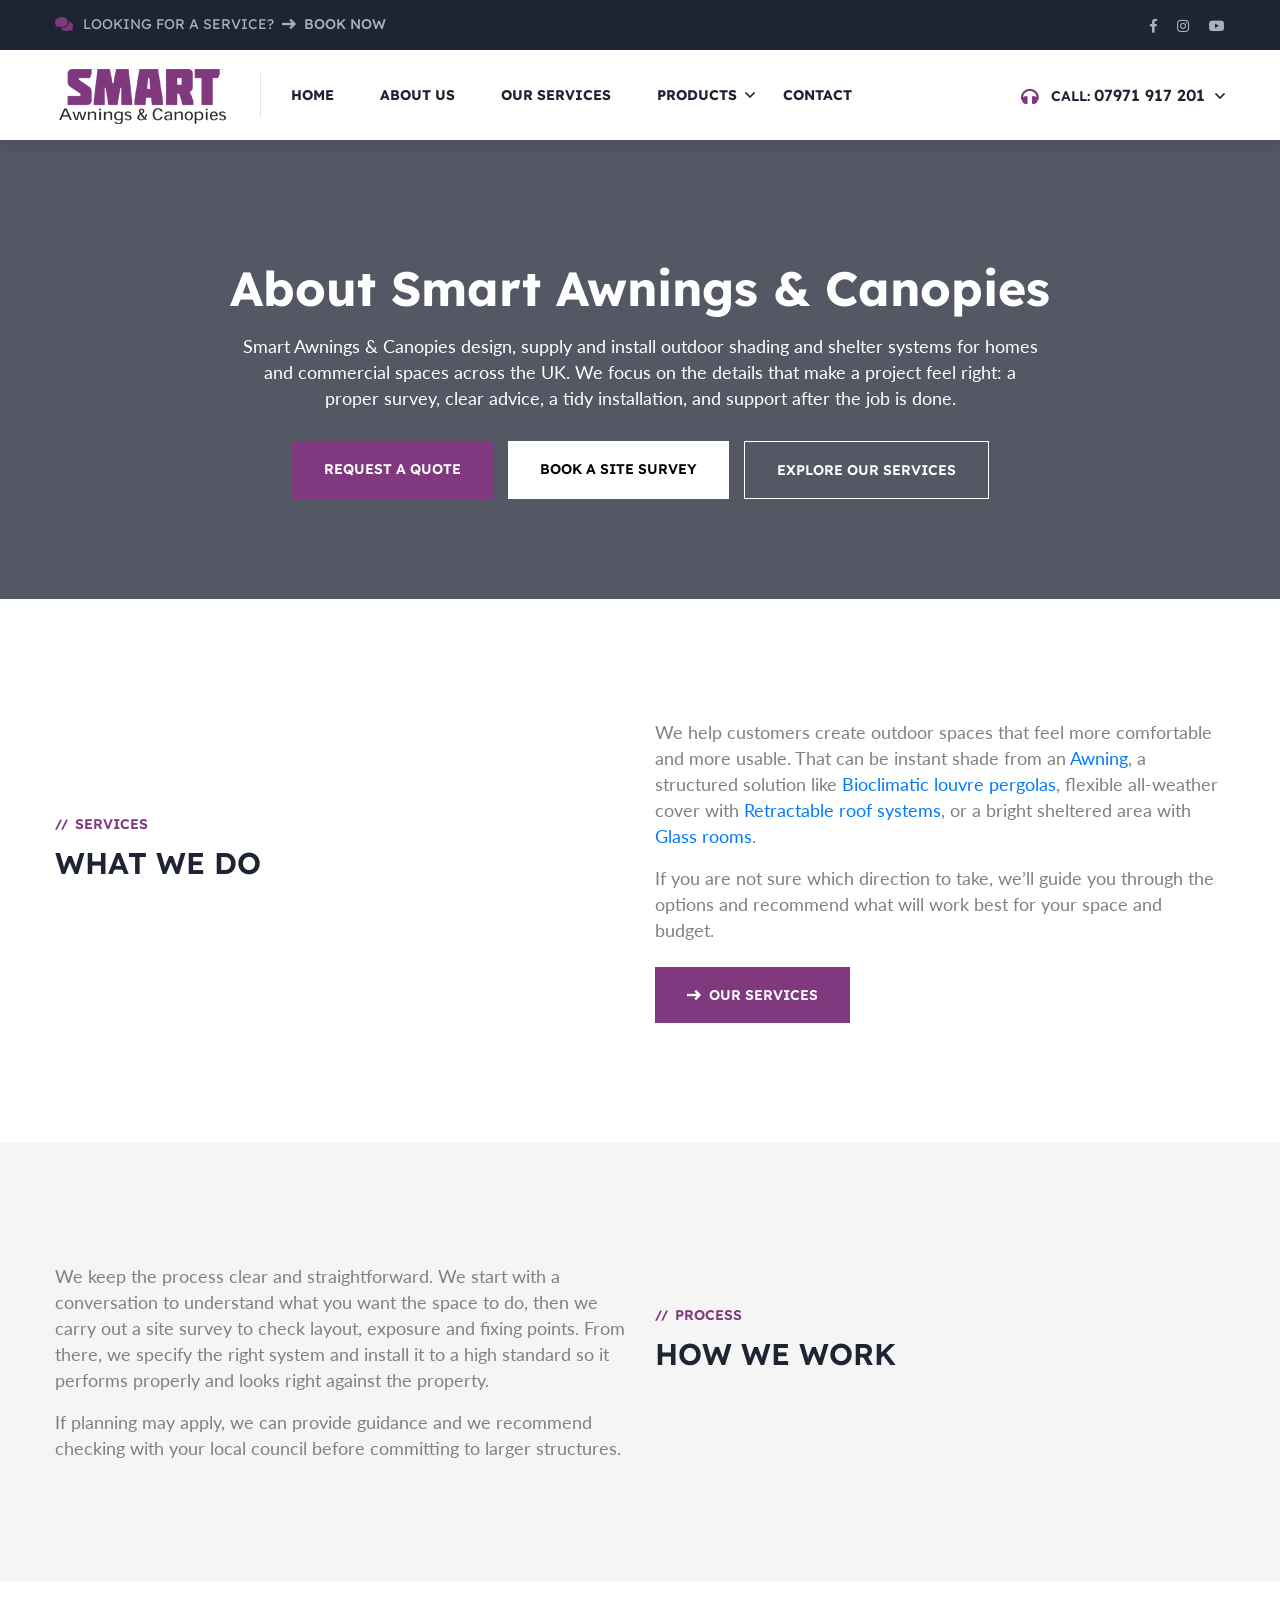
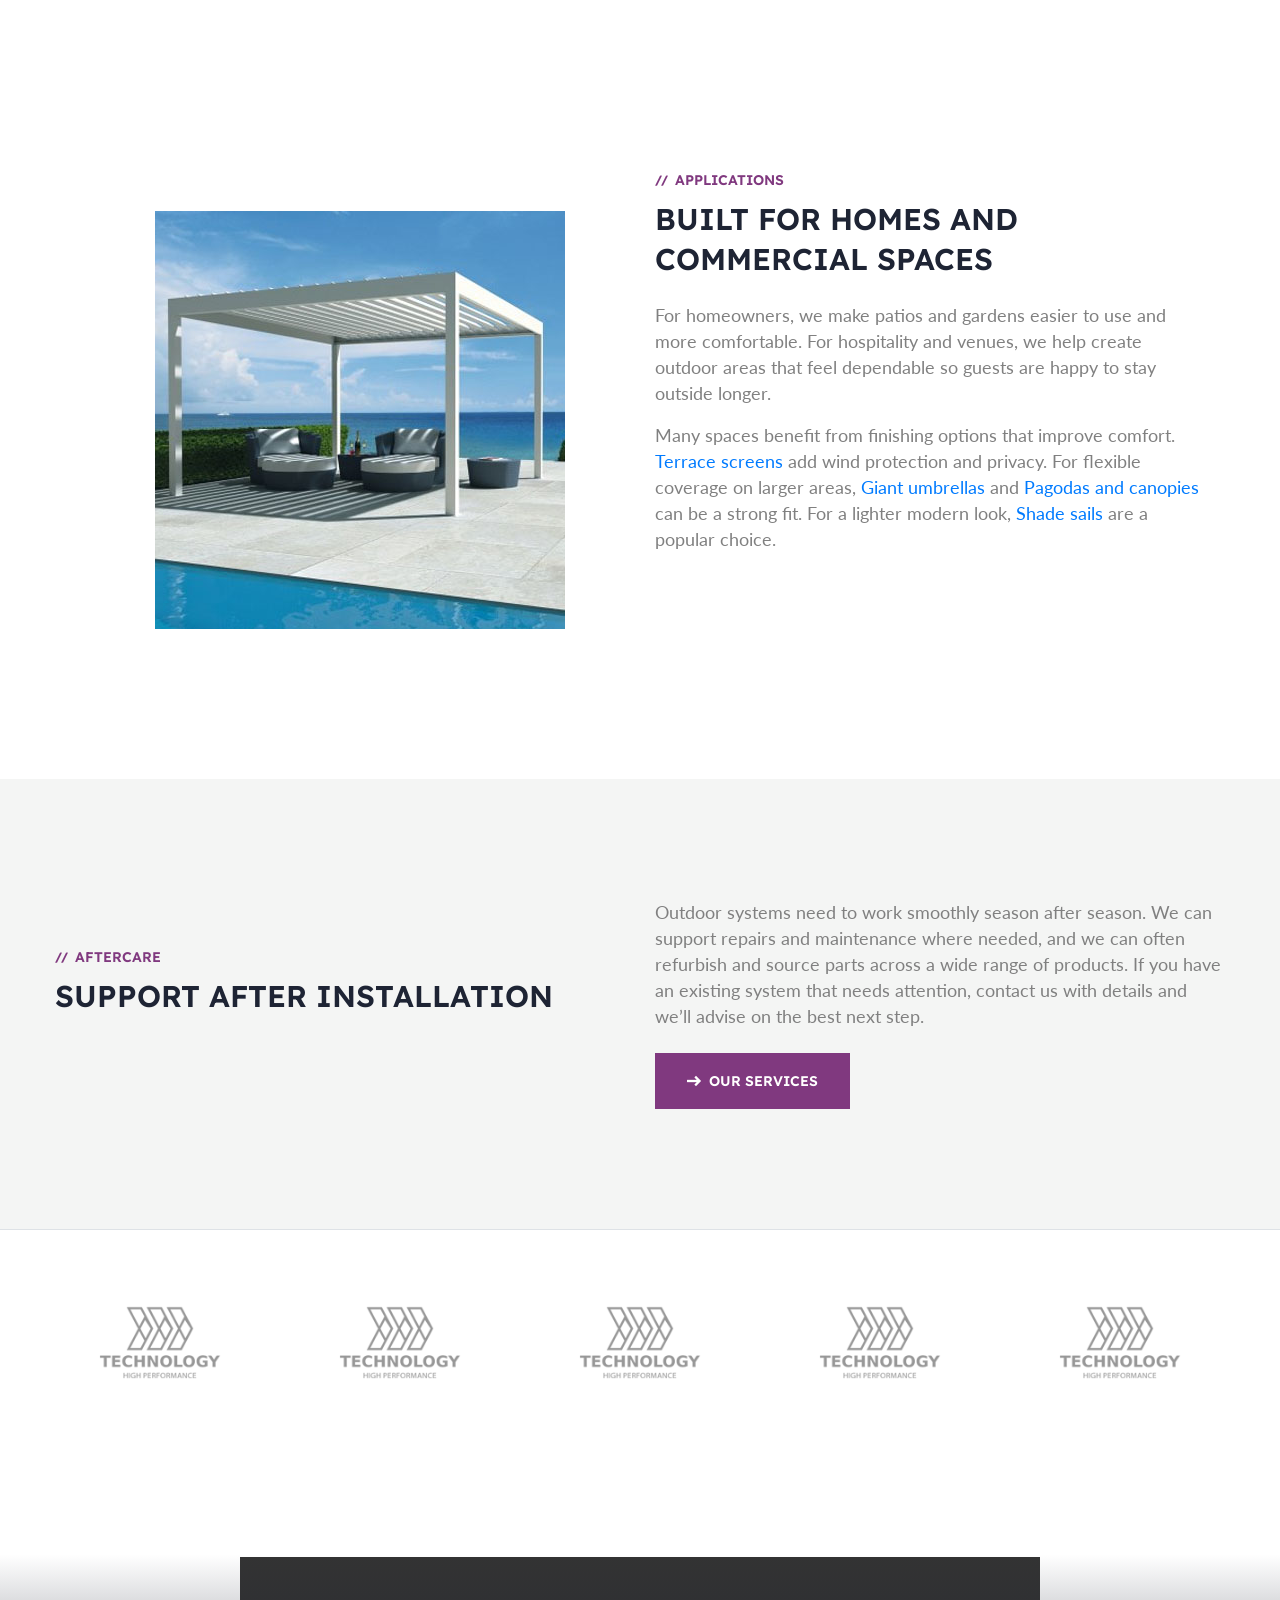
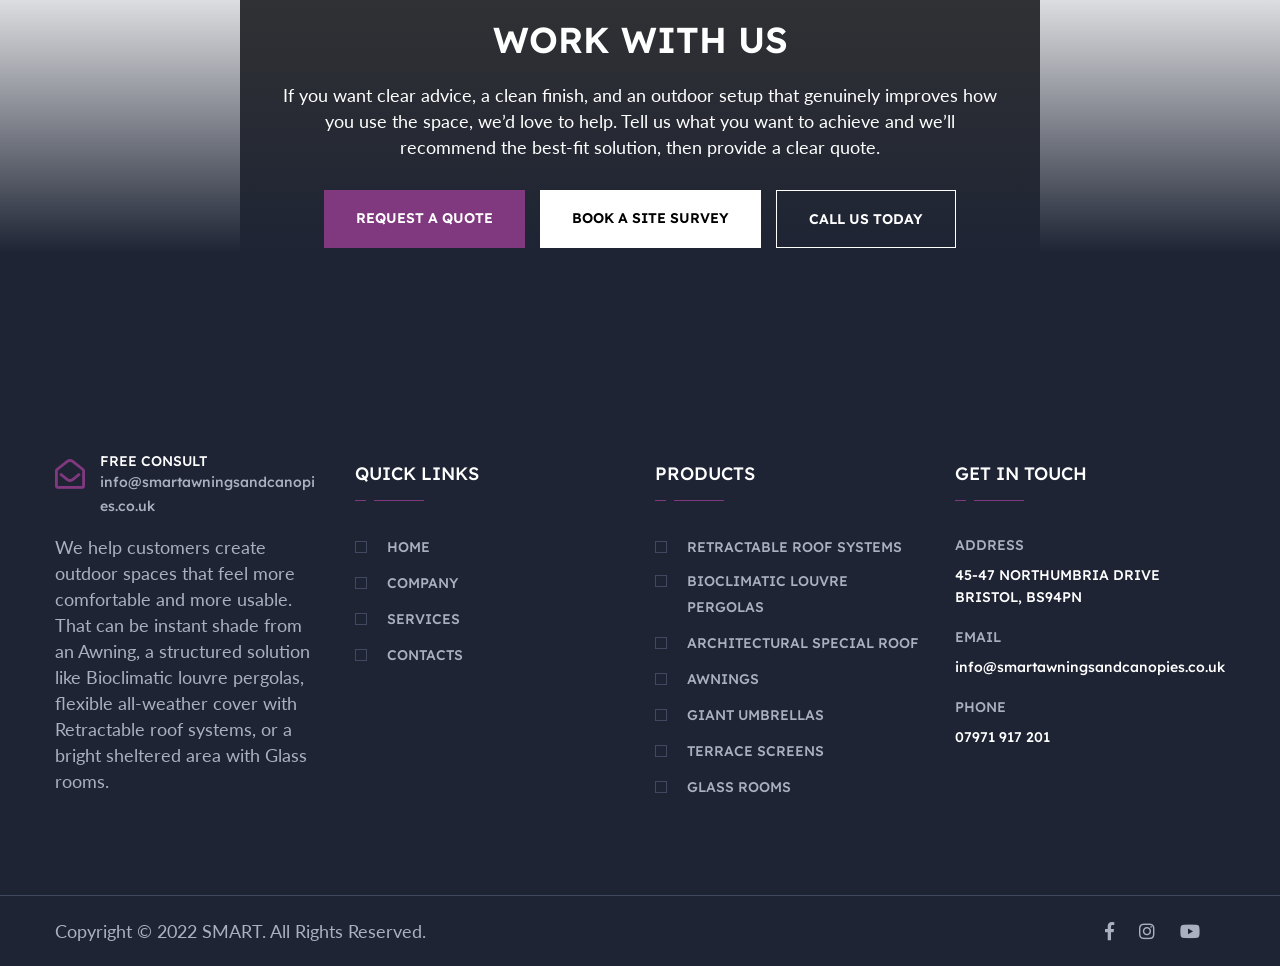
==== about.html @ 4ea33249 "first commit" ====
<!DOCTYPE html>
<html lang="en">

<head>
    <meta charset="utf-8">
    <meta http-equiv="X-UA-Compatible" content="IE=edge">
    <meta name="viewport" content="width=device-width, initial-scale=1.0, maximum-scale=1.0, user-scalable=0">

    <title>About | Smart Awnings & Canopies</title>
    <meta name="description"
        content="About Smart Awnings & Canopies. Outdoor shading and shelter systems supplied and installed across the UK, with site surveys, installation and aftercare. Request a quote today.">

    <!-- Fav Icon -->
    <link rel="icon" href="assets/images/favicon.ico" type="image/x-icon">

    <!-- Google Fonts -->
    <link href="https://fonts.googleapis.com/css2?family=Lexend:wght@300;400;500;600;700;800&display=swap"
        rel="stylesheet">
    <link
        href="https://fonts.googleapis.com/css2?family=Lato:ital,wght@0,300;0,400;0,700;0,900;1,300;1,400;1,700;1,900&display=swap"
        rel="stylesheet">

    <!-- Stylesheets -->
    <link href="assets/css/font-awesome-all.css" rel="stylesheet">
    <link href="assets/css/flaticon.css" rel="stylesheet">
    <link href="assets/css/owl.css" rel="stylesheet">
    <link href="assets/css/bootstrap.css" rel="stylesheet">
    <link href="assets/css/jquery.fancybox.min.css" rel="stylesheet">
    <link href="assets/css/animate.css" rel="stylesheet">
    <link href="assets/css/jquery-ui.css" rel="stylesheet">
    <link href="assets/css/theme-color.css" rel="stylesheet">
    <link href="assets/css/style.css" rel="stylesheet">
    <link href="assets/css/responsive.css" rel="stylesheet">

    <!-- Components -->
    <script src="assets/js/header.js"></script>
    <script src="assets/js/footer.js"></script>
</head>


<!-- page wrapper -->

<body>

    <div class="boxed_wrapper">

        <app-header></app-header>


        <!-- page-title -->
        <section class="page-title centred"
            style="position: relative; padding: 120px 0 100px; background-image: url(assets/images/background/subscribe-bg.jpg); background-size: cover; background-position: center;">
            <div
                style="position: absolute; top: 0; left: 0; width: 100%; height: 100%; background: #1e2434; opacity: 0.7;">
            </div>
            <div class="auto-container" style="position: relative; z-index: 2;">
                <div class="content-box">
                    <h1 style="color: #ffffff; margin: 0; font-size: 48px; font-weight: 700;">About Smart Awnings &amp;
                        Canopies</h1>
                    <p
                        style="color: white; font-size: 18px; margin-top: 15px; max-width: 800px; margin-left: auto; margin-right: auto;">
                        Smart Awnings &amp; Canopies design, supply and install outdoor shading and shelter systems for
                        homes and commercial spaces across the UK. We focus on the details that make a project feel
                        right: a proper survey, clear advice, a tidy installation, and support after the job is done.
                    </p>
                    <div class="btn-box d-flex justify-content-center flex-wrap" style="gap: 15px; margin-top: 30px;">
                        <a href="#" class="theme-btn btn-one">Request a quote</a>
                        <a href="#" class="theme-btn btn-two" style="background-color: #ffffff; color: #000;">Book a
                            site survey</a>
                        <a href="services.html" class="theme-btn btn-two"
                            style="background-color: transparent; border: 1px solid #ffffff; color: #ffffff;">Explore
                            our services</a>
                    </div>
                </div>
            </div>
        </section>
        <!-- page-title end -->

        <!-- what-we-do-section -->
        <section class="about-section sec-pad">
            <div class="auto-container">
                <div class="row clearfix align-items-center">
                    <div class="col-lg-6 col-md-12 col-sm-12 title-column">
                        <div class="sec-title">
                            <div class="title-top">
                                <div class="shape-box">
                                    <span class="shape shape-1">//</span>
                                </div>
                                <h6>Services</h6>
                            </div>
                            <h2>What we do</h2>
                        </div>
                    </div>
                    <div class="col-lg-6 col-md-12 col-sm-12 text-column">
                        <div class="text">
                            <p>We help customers create outdoor spaces that feel more comfortable and more usable. That
                                can be instant shade from an <a href="awnings.html">Awning</a>, a structured solution
                                like <a href="bioclimatic-louvre-pergolas.html">Bioclimatic louvre pergolas</a>,
                                flexible all-weather cover with <a href="retractable-roof-systems.html">Retractable roof
                                    systems</a>, or a bright sheltered area with <a href="glass-rooms.html">Glass
                                    rooms</a>.</p>
                            <p class="mt-3">If you are not sure which direction to take, we’ll guide you through the
                                options and recommend what will work best for your space and budget.</p>
                            <div class="btn-box mt-4">
                                <a href="services.html" class="theme-btn btn-one"><i
                                        class="flaticon-right-arrow"></i>Our services</a>
                            </div>
                        </div>
                    </div>
                </div>
            </div>
        </section>
        <!-- what-we-do-section end -->

        <!-- how-we-work-section -->
        <section class="about-section bg-color-1 sec-pad">
            <div class="auto-container">
                <div class="row clearfix align-items-center flex-row-reverse">
                    <div class="col-lg-6 col-md-12 col-sm-12 title-column">
                        <div class="sec-title">
                            <div class="title-top">
                                <div class="shape-box">
                                    <span class="shape shape-1">//</span>
                                </div>
                                <h6>Process</h6>
                            </div>
                            <h2>How we work</h2>
                        </div>
                    </div>
                    <div class="col-lg-6 col-md-12 col-sm-12 text-column">
                        <div class="text">
                            <p>We keep the process clear and straightforward. We start with a conversation to understand
                                what you want the space to do, then we carry out a site survey to check layout, exposure
                                and fixing points. From there, we specify the right system and install it to a high
                                standard so it performs properly and looks right against the property.</p>
                            <p class="mt-3">If planning may apply, we can provide guidance and we recommend checking
                                with your local council before committing to larger structures.</p>
                        </div>
                    </div>
                </div>
            </div>
        </section>
        <!-- how-we-work-section end -->

        <!-- built-for-section -->
        <section class="about-section sec-pad">
            <div class="auto-container">
                <div class="row clearfix">
                    <div class="col-lg-6 col-md-12 col-sm-12 image-column">
                        <div class="image_block_1">
                            <div class="image-box">
                                <figure class="image image-1"><img src="assets/images/resource/about-1.jpg" alt="">
                                </figure>
                            </div>
                        </div>
                    </div>
                    <div class="col-lg-6 col-md-12 col-sm-12 content-column">
                        <div class="content_block_1 mt-5 pt-3">
                            <div class="content-box">
                                <div class="sec-title">
                                    <div class="title-top">
                                        <div class="shape-box">
                                            <span class="shape shape-1">//</span>
                                        </div>
                                        <h6>Applications</h6>
                                    </div>
                                    <h2>Built for homes and commercial spaces</h2>
                                </div>
                                <div class="text">
                                    <p>For homeowners, we make patios and gardens easier to use and more comfortable.
                                        For hospitality and venues, we help create outdoor areas that feel dependable so
                                        guests are happy to stay outside longer.</p>
                                    <p class="mt-3">Many spaces benefit from finishing options that improve comfort. <a
                                            href="terrace-screens.html">Terrace screens</a> add wind protection and
                                        privacy. For flexible coverage on larger areas, <a
                                            href="giant-umbrellas.html">Giant umbrellas</a> and <a
                                            href="pagodas-and-canopies.html">Pagodas and canopies</a> can be a strong
                                        fit. For a lighter modern look, <a href="sail-shade-solutions.html">Shade
                                            sails</a> are a popular choice.</p>
                                </div>
                            </div>
                        </div>
                    </div>
                </div>
            </div>
        </section>
        <!-- built-for-section end -->

        <!-- support-section -->
        <section class="about-section bg-color-1 sec-pad">
            <div class="auto-container">
                <div class="row clearfix align-items-center">
                    <div class="col-lg-6 col-md-12 col-sm-12 title-column">
                        <div class="sec-title">
                            <div class="title-top">
                                <div class="shape-box">
                                    <span class="shape shape-1">//</span>
                                </div>
                                <h6>Aftercare</h6>
                            </div>
                            <h2>Support after installation</h2>
                        </div>
                    </div>
                    <div class="col-lg-6 col-md-12 col-sm-12 text-column">
                        <div class="text">
                            <p>Outdoor systems need to work smoothly season after season. We can support repairs and
                                maintenance where needed, and we can often refurbish and source parts across a wide
                                range of products. If you have an existing system that needs attention, contact us with
                                details and we’ll advise on the best next step.</p>
                            <div class="btn-box mt-4">
                                <a href="services.html" class="theme-btn btn-one"><i
                                        class="flaticon-right-arrow"></i>Our services</a>
                            </div>
                        </div>
                    </div>
                </div>
            </div>
        </section>
        <!-- support-section end -->

        <!-- clients-section -->
        <section class="clients-section border-top" style="padding: 50px 0;">
            <div class="auto-container">
                <div class="clients-carousel owl-carousel owl-theme owl-nav-none owl-dots-none">
                    <div class="clients-logo-box">
                        <a href="#"><img src="assets/images/clients/clients-logo-2.png" alt=""></a>
                    </div>
                    <div class="clients-logo-box">
                        <a href="#"><img src="assets/images/clients/clients-logo-2.png" alt=""></a>
                    </div>
                    <div class="clients-logo-box">
                        <a href="#"><img src="assets/images/clients/clients-logo-2.png" alt=""></a>
                    </div>
                    <div class="clients-logo-box">
                        <a href="#"><img src="assets/images/clients/clients-logo-2.png" alt=""></a>
                    </div>
                    <div class="clients-logo-box">
                        <a href="#"><img src="assets/images/clients/clients-logo-2.png" alt=""></a>
                    </div>
                    <div class="clients-logo-box">
                        <a href="#"><img src="assets/images/clients/clients-logo-2.png" alt=""></a>
                    </div>
                    <div class="clients-logo-box">
                        <a href="#"><img src="assets/images/clients/clients-logo-2.png" alt=""></a>
                    </div>

                </div>
            </div>
        </section>
        <!-- clients-section end -->

        <!-- cta-section -->
        <section class="subscribe-section centred"
            style="background-image: url(assets/images/background/subscribe-bg.jpg);">
            <div class="auto-container">
                <div class="inner-box"
                    style="max-width: 800px; margin: 0 auto; padding: 60px 40px; background: rgba(0, 0, 0, 0.8);">
                    <div class="content-box">
                        <h2 style="color: white; margin-bottom: 20px;">Work with us</h2>
                        <p style="color: white; font-size: 18px; margin-bottom: 30px;">If you want clear advice, a clean
                            finish, and an outdoor setup that genuinely improves how you use the space, we’d love to
                            help. Tell us what you want to achieve and we’ll recommend the best-fit solution, then
                            provide a clear quote.</p>
                        <div class="btn-box d-flex justify-content-center flex-wrap" style="gap: 15px;">
                            <a href="#" class="theme-btn btn-one">Request a quote</a>
                            <a href="#" class="theme-btn btn-two" style="background-color: #ffffff; color: #000;">Book a
                                site survey</a>
                            <a href="tel:07971917201" class="theme-btn btn-two"
                                style="background-color: transparent; border: 1px solid #ffffff; color: #ffffff;">Call
                                us today</a>
                        </div>
                    </div>
                </div>
            </div>
        </section>
        <!-- cta-section end -->


        <app-footer></app-footer>


        <!-- scroll to top -->
        <button class="scroll-top scroll-to-target" data-target="html">
            <i class="flaticon-up-arrow"></i>
        </button>
    </div>


    <!-- jequery plugins -->
    <script src="assets/js/jquery.js"></script>
    <script src="assets/js/popper.min.js"></script>
    <script src="assets/js/bootstrap.min.js"></script>
    <script src="assets/js/owl.js"></script>
    <script src="assets/js/wow.js"></script>
    <script src="assets/js/validation.js"></script>
    <script src="assets/js/jquery.fancybox.js"></script>
    <script src="assets/js/appear.js"></script>
    <script src="assets/js/scrollbar.js"></script>
    <script src="assets/js/jquery-ui.js"></script>
    <script src="assets/js/jquery.nice-select.min.js"></script>
    <script src="assets/js/isotope.js"></script>
    <script src="assets/js/jquery.lettering.min.js"></script>
    <script src="assets/js/jquery.circleType.js"></script>

    <!-- main-js -->
    <script src="assets/js/script.js"></script>

</body><!-- End of .page_wrapper -->

</html>
---- assets/css/flaticon.css ----
@font-face {
    font-family: "flaticon";
    src: url("../fonts/flaticon681a.ttf?1df927c4626e072d7cc017c3d3023445") format("truetype"),
url("../fonts/flaticon681a.woff?1df927c4626e072d7cc017c3d3023445") format("woff"),
url("../fonts/flaticon681a.woff2?1df927c4626e072d7cc017c3d3023445") format("woff2"),
url("../fonts/flaticon681a.eot?1df927c4626e072d7cc017c3d3023445#iefix") format("embedded-opentype"),
url("../fonts/flaticon681a.svg?1df927c4626e072d7cc017c3d3023445#flaticon") format("svg");
}

i[class^="flaticon-"]:before, i[class*=" flaticon-"]:before {
    font-family: flaticon !important;
    font-style: normal;
    font-weight: normal !important;
    font-variant: normal;
    text-transform: none;
    line-height: 1;
    -webkit-font-smoothing: antialiased;
    -moz-osx-font-smoothing: grayscale;
}

.flaticon-up-arrow:before {
    content: "\f101";
}
.flaticon-zooming:before {
    content: "\f102";
}
.flaticon-earth-globe:before {
    content: "\f103";
}
.flaticon-mill:before {
    content: "\f104";
}
.flaticon-left-arrow:before {
    content: "\f105";
}
.flaticon-right-arrow:before {
    content: "\f106";
}
.flaticon-play-button:before {
    content: "\f107";
}
.flaticon-geology:before {
    content: "\f108";
}
.flaticon-happiness:before {
    content: "\f109";
}
.flaticon-quote:before {
    content: "\f10a";
}
.flaticon-pdf:before {
    content: "\f10b";
}
.flaticon-building:before {
    content: "\f10c";
}
.flaticon-cancel:before {
    content: "\f10d";
}
.flaticon-building-1:before {
    content: "\f10e";
}
.flaticon-office-building:before {
    content: "\f10f";
}
---- assets/css/theme-color.css ----
/* template-color */

.scroll-top{
  color: #80397f;
}

.handle-preloader{
	background-color: #80397f;
}

.preloader-close{
	color: #80397f;
}

.header-top .text h6 .comment-icon{
	color: #80397f;
}

.header-top .text h6 a:hover{
  color: #80397f;
}

.header-top .right-column .info li i{
	color: #80397f;
}

.header-top .right-column .info li a:hover{
  color: #80397f;
}

.main-header .search-box-btn:hover{
	color: #80397f;
}

.main-header .search-box-btn i{
	color: #80397f;
}

.header-top .right-column .social-links li a:hover{
  color: #80397f;
}

.main-header .search-box-outer .dropdown-menu{
	background-color: #80397f;
}

.main-menu .navigation > li.current > a,
.main-menu .navigation > li:hover > a{
  color: #80397f;
}

.main-menu .navigation > li > ul > li > ul{
	border-top: 4px solid #80397f;
}

.main-menu .navigation > li > ul{
	border-top: 4px solid #80397f;
}

.main-menu .navigation > li > ul > li > a:before{
	color: #80397f;
}

.main-menu .navigation > li > ul > li > a:hover{
  color: #80397f;
}

.main-menu .navigation > li > ul > li > ul > li > a:hover{
  color: #80397f;
}

.main-menu .navigation > li > ul > li > ul > li > a:before{
	color: #80397f;
}

.main-header .nav-right .support-box h5 i{
	color: #80397f;
}

.main-header .nav-right .support-box:hover h5:before{
	color: #80397f;
}

.main-header .nav-right .support-box .info-box{
	border-top: 4px solid #80397f;
}

.main-header .nav-right .support-box .info-box li i{
	color: #80397f;
}

.main-header .nav-right .support-box .info-box li span a:hover{
  color: #80397f;
}

.main-header .nav-right .language .language-dropdown{
	border-top: 4px solid #80397f;
}

.main-header .nav-right .language .language-dropdown li a:hover{
  color: #80397f;
}

.main-header .nav-right .language:hover:before{
	color: #80397f;
}

.banner-section .owl-theme .owl-nav button:hover{
  background-color: #80397f;
}

.theme-btn.btn-one{
	background-color: #80397f;
}

.image_block_1 .image-box .text h2{
	color: #80397f;
}

.sec-title h6{
	color: #80397f;
}

.content_block_1 .content-box .inner-box .single-item .inner .icon-box{
	background-color: #80397f;
}

.content_block_1 .content-box .inner-box .single-item .inner h6 i{
	color: #80397f;
}

.content_block_1 .content-box .inner-box .single-item .inner h6 a:hover{
  color: #80397f;
}

.sec-title .title-top .shape-box .shape{
	color: #80397f;
}

.service-block-one .inner-box .inner h5 a:hover{
  color: #80397f;
}

.service-block-one .inner-box .inner .link a i{
	color: #80397f;
}

.service-block-one .inner-box .inner .link a:hover{
  background-color: #80397f;
}

.service-block-two .inner-box .link a i{
	color: #80397f;
}

.service-block-two .inner-box .content-box .inner .text:before{
	background-color: #80397f;
}

.service-block-two .inner-box .content-box .inner .text:after{
	background-color: #80397f;
}

.service-block-two .inner-box h3 a:hover{
	color: #80397f;
}

.service-block-two .inner-box .overlay-content .link a{
	background-color: #80397f;
}

.service-block-two .inner-box .overlay-content:after{
	border: 1px solid #80397f;
}

.green-bg{
	background-color: #80397f;
}

.working-block-one .inner-box h2{
	color: #80397f;
}

.project-block-one .inner-box .overlay-content .view-btn a:hover{
  background-color: #80397f;
}

.project-block-one .inner-box .overlay-content .inner h6{
	color: #80397f;
}

.project-block-one .inner-box .overlay-content .inner h5 a:hover{
  color: #80397f;
}

.project-block-one .inner-box .overlay-content .inner .link a{
	color: #80397f;
}

.skills-section .bg-layer .bg-3{
	background-color: #80397f;
}

.progress-box .bar-inner{
	background-color: #80397f;
}

.content_block_2 .content-box .author-box .designation{
	color: #80397f;
}

.team-block-one .inner-box:before{
	background-color: #80397f;
}

.team-block-one .inner-box:after{
	background-color: #80397f;
}

.team-block-one .inner-box .social-links li a:hover{
  background-color: #80397f;
}

.team-block-one .inner-box .text h5 a:hover{
  color: #80397f;
}

.team-block-one .inner-box .text .designation{
	color: #80397f;
}

.testimonial-block-one .inner-box .author-box .designation{
	color: #80397f;
}

.testimonial-block-one .inner-box .rating li{
	color: #80397f;
}

.news-block-one .inner-box .post-date{
	background-color: #80397f;
}

.news-block-one .inner-box .post-info li:first-child{
  color: #80397f;
}

.news-block-one .inner-box h5 a:hover{
  color: #80397f;
}

.news-block-one .inner-box .btn-box a i{
	color: #80397f;
}

.news-block-one .inner-box .btn-box a:hover{
	background-color: #80397f;
}

.subscribe-section .form-inner .form-group input:focus{
  border-color: #80397f !important;
}

.footer-top .logo-widget .support-box i{
	color: #80397f;
}

.footer-top .logo-widget .support-box a:hover{
  color: #80397f;
}

.footer-top .widget-title:before{
	background-color: #80397f;
}

.footer-top .widget-title:after{
	background-color: #80397f;
}

.footer-top .links-widget .links-list li a:hover{
  color: #80397f;
}

.footer-top .links-widget .links-list li a:hover:before{
	border-color: #80397f;
}

.footer-top .links-widget .links-list li a:after{
	background-color: #80397f;
}

.footer-top .post-widget h6 a:hover{
  color: #80397f;
}

.footer-top .post-widget .link h6 i{
	color: #80397f;
}

.page-title .bread-crumb li a:hover{
	color: #80397f;
}

.content_block_7 .content-box .inner-box .single-item .icon-box{
	color: #80397f;
}

.content_block_7 .content-box .inner-box .single-item a i{
	color: #80397f;
}

.content_block_7 .content-box .inner-box .single-item a:hover{
	color: #80397f;
}

.content_block_7 .content-box .author-box .designation{
	color: #80397f;
}

.statements-section .tab-btn-box .tab-btns li span{
	color: #80397f;
}

.statements-section .tabs-content .content-box{
	border-top: 6px solid #80397f;
}

.statements-section .tabs-content .content-box h5{
	color: #80397f;
}

.statements-section .tabs-content .content-box ul li:before{
	color: #80397f;
}

.history-section:before{
	background-color: #80397f;
}

.history-block-one .inner-box span:after{
	background-color: #80397f;
}

.history-section .owl-dots button span:before{
	border: 1px solid #80397f;
}

.history-section .owl-dots .owl-dot.active span,
.history-section .owl-dots button span:hover{
	border-color: #80397f;
}

.working-style-three .content-box{
	background-color: #80397f;
}

.working-block-three:after{
	background-color: #80397f;
}

.working-block-three .inner-box h5:before{
	background-color: #80397f;
}

.working-block-three .inner-box h5:after{
	background-color: #80397f;
}

.counter-block-one .inner-box:hover .icon-box{
	color: #80397f;
}

.team-block-two .inner-box .lower-content .text h5 a:hover{
	color: #80397f;
}

.team-block-two .inner-box .lower-content .text .designation{
	color: #80397f;
}

.team-block-two .inner-box .lower-content .info li a:hover{
	background-color: #80397f;
}

.team-block-two .inner-box .lower-content .share-box:hover .share-btn{
	background-color: #80397f;
}

.team-block-two .inner-box .lower-content .share-box .social-links li a:hover{
	color: #80397f;
}

.faq-page-section .search-form .form-group button{
	color: #80397f;
}

.faq-page-section .search-form .form-group input:focus{
  border-color: #80397f !important;
}

.faq-page-section .accordion .acc-btn .icon-outer{
	color: #80397f;
}

.faq-page-section .accordion .acc-btn.active .icon-outer{
  background-color: #80397f;
}

.default-sidebar .sidebar-content .upper-box .theme-btn:before{
  background-color: #80397f;
}

.default-sidebar .sidebar-content .support-box .icon-box{
	color: #80397f;
}

.project-block-two .inner-box .overlay-content h6{
	color: #80397f;
}

.project-block-two .inner-box .image-box h6{
	color: #80397f;
}

.project-block-two .inner-box .overlay-content .view-btn a:hover{
	background-color: #80397f;
}

.project-block-two .inner-box .overlay-content h5 a:hover{
	color: #80397f;
}

.project-section .sortable-masonry .filter-tabs li.active,
.project-section .sortable-masonry .filter-tabs li:hover{
  color: #80397f;
}

.project-details .content-box .lower-box .share-box a:hover{
  background-color: #80397f;
}

.pricing-block-one .pricing-table:hover h5{
	background-color: #80397f;
}

.pricing-block-one .pricing-table .feature-list li:before{
	background-color: #80397f;
}

.pricing-block-one .pricing-table .theme-btn{
	border: 1px solid #80397f;
}

.pricing-block-one .pricing-table .theme-btn:hover{
	color: #80397f !important;
}

.coming-soon-section .cs-countdown .count-col:before{
	background-color: #80397f;
}

.coming-soon-section .cs-countdown .count-col:after{
	background-color: #80397f;
}

.coming-soon-section .subscribe-box{
	background-color: #80397f;
}

.service-block-four .inner-box .link a:hover{
	background-color: #80397f;
}

.service-block-four .inner-box .link a i{
	color: #80397f;
}

.service-block-four .inner-box .content-box .text:before,
.service-block-four .inner-box .content-box .text:after{
	background-color: #80397f;
}

.service-block-four .inner-box .content-box h3 a:hover{
	color: #80397f;
}

.service-block-four .inner-box .content-box .overlay-content:before{
	border: 1px solid #80397f;
}

.default-sidebar .sidebar-widget .widget-title:before{
	color: #80397f;
}

.service-sidebar .category-widget .widget-content li a:hover i,
.service-sidebar .category-widget .widget-content li a.current i{
	background-color: #80397f;
}

.service-sidebar .downloads-widget .widget-content .download-list li .inner .icon-box{
	background-color: #80397f;
}

.service-sidebar .downloads-widget .widget-content .download-list li .inner a:hover .icon-box{
  color: #80397f;
}

.service-sidebar .downloads-widget .widget-content .download-list li:last-child .inner a .icon-box{
  color: #80397f;
}

.service-sidebar .downloads-widget .widget-content .download-list li:last-child .inner a:hover .icon-box{
	background-color: #80397f;
}

.service-details-content .content-one .inner-box .single-item .image-box:before{
	background-color: #80397f;
}

.service-details-content .content-one .inner-box .single-item:hover .image-box .icon{
  background-color: #80397f;
}

.service-details-content .content-two .feature-list .single-item .icon-box{
	color: #80397f;
}

.service-details-content .content-three .inner-box .carousel-box .inner span{
	color: #80397f;
}

.service-details-content .content-three .inner-box .carousel-box .owl-nav button:hover{
  background-color: #80397f;
}

.service-details-content .content-four .single-item ul li:before{
	background-color: #80397f;
}

.blog-sidebar .search-widget .form-group input:focus{
  border-color: #80397f !important;
}

.blog-sidebar .search-widget .form-group button{
	background-color: #80397f;
}

.blog-sidebar .category-widget .widget-content li a:hover{
	color: #80397f;
}

.blog-sidebar .category-widget .widget-content li a i{
	color: #80397f;
}

.blog-sidebar .post-widget .post .post-thumb{
	background-color: #80397f;
}

.blog-sidebar .post-widget .post .post-date{
	color: #80397f;
}

.blog-sidebar .post-widget .post h6 a:hover{
  color: #80397f;
}

.blog-sidebar .tags-widget .tags-list li a:hover{
  background-color: #80397f;
  border-color: #80397f;
}

.news-block-one .inner-box h3 a:hover{
  color: #80397f;
}

.pagination li a:hover,
.pagination li a.current{
  background-color: #80397f !important;
}

.pagination-nav li a:hover{
  background-color: #80397f;
}

.news-block-two .inner-box h5 a:hover{
	color: #80397f;
}

.news-block-two .inner-box .post-info li:first-child{
	color: #80397f;
}

.news-block-two .inner-box .btn-box a i{
	color: #80397f;
}

.news-block-two .inner-box .btn-box a:hover{
	background-color: #80397f;
}

.news-block-two .inner-box .image-box .post-date{
	background-color: #80397f;
}

.blog-details-content blockquote{
	border-top: 5px solid #80397f;
}

.blog-details-content blockquote h6{
	color: #80397f;
}

.blog-details-content .blog-post .post-tags .tags-list li h6{
	color: #80397f;
}

.blog-details-content .blog-post .post-tags .tags-list li a:hover{
  color: #80397f;
}

.blog-details-content .post-nav .nav-box a{
	color: #80397f;
}

.blog-details-content .author-box .inner .social-links li a:hover{
  border-color: #80397f;
  background-color: #80397f;
}

.blog-details-content .comment-box .comment .comment-info .post-date{
	color: #80397f;
}

.blog-details-content .comment-box .comment .comment-inner .reply-btn{
	color: #80397f;
}

.blog-details-content .comment-box .comment .comment-inner .reply-btn:hover{
	border-color: #80397f;
  background-color: #80397f;
}

.blog-details-content .comments-form-area .form-group input:focus,
.blog-details-content .comments-form-area .form-group textarea:focus{
  border-color: #80397f !important;
}

.shop-sidebar .search-widget .form-group button{
	color: #80397f;
}

.shop-sidebar .search-widget .form-group input:focus + button,
.shop-sidebar .search-widget .form-group button:hover{
  background-color: #80397f;
}

.shop-sidebar .search-widget .form-group input:focus{
  border-color: #80397f !important;
}

.shop-sidebar .category-widget .category-list li a:hover{
  color: #80397f;
}

.shop-sidebar .category-widget .category-list li a:hover:before{
	color: #80397f;
}

.range-slider .ui-slider .ui-slider-range{
	background-color: #80397f;
}

.range-slider .ui-state-default,
.range-slider .ui-widget-content .ui-state-default{
	background: #80397f;
}

.shop-sidebar .post-widget .post .post-thumb{
	background-color: #80397f;
}

.shop-sidebar .post-widget .post h6 a:hover{
  color: #80397f;
}

.shop-sidebar .post-widget .post .price{
	color: #80397f;
}

.shop-block-one .inner-box .lower-content h6 a:hover{
  color: #80397f;
}

.shop-block-one .inner-box .lower-content .price{
	color: #80397f;
}

.shop-block-one .inner-box .lower-content .cart-btn:hover{
  color: #80397f;
}

.shop-block-one .inner-box .lower-content .link-btn{
	color: #80397f;
}

.shop-block-one .inner-box .lower-content .link-btn:hover{
  background-color: #80397f;
  border-color: #80397f;
}

.shop-details-content .bxslider .thumb-box li a:before{
	border: 2px solid #80397f;
}

.shop-details-content .content-box h3{
	color: #80397f;
}

.shop-details-content .content-box .othre-options .like-box a:hover{
  background-color: #80397f;
}

.shop-details-content .content-box .share-option .share-links li a:hover{
  background-color: #80397f;
  border-color: #80397f;
}

.shop-details .product-discription .tab-btn-box .tab-btns li.active-btn{
  background-color: #80397f;
  border-color: #80397f;
}

.shop-details .product-discription .single-comment-box .inner-box h5 span{
	color: #80397f;
}

.shop-details .product-discription .comment-box .form-group input:focus,
.shop-details .product-discription .comment-box .form-group textarea:focus{
  border-color: #80397f !important;
}

.custom-control.material-checkbox .material-control-input:checked ~ .material-control-indicator{
	border: 2px solid #80397f !important;
  border-top: 0px solid #80397f !important;
  border-left: 0px solid #80397f !important;
}

.cart-section .cart-outer .totle-table .total p span{
	color: #80397f;
}

.cart-table tbody tr .total-price{
	color: #80397f;
}

.cart-table tbody tr .remove-btn:hover{
	color: #80397f;
	border-color: #80397f;
}

.cart-section .apply-coupon .form-group button:hover{
  background-color: #80397f;
}

.cart-section .apply-coupon .form-group input:focus{
	border-color: #80397f !important;
}

.cart-section .btn-box .cart-btn:hover{
	background-color: #80397f;
}


.checkout-page-section .information-inner .field-input input:focus{
	border-color: #80397f !important;
}

.checkout-page-section .order-summary .inner-box .single-item span{
	color: #80397f;
}

.checkout-page-section .order-summary .tax-box h6 span{
	color: #80397f;
}

.checkout-page-section .accordion .payment-info .field-input input:focus{
	border-color: #80397f !important;
}

.myaccount-section .form-group input:focus{
	border-color: #80397f !important;
}

.myaccount-section .login-inner .other-option li a:hover{
  background-color: #80397f;
  border-color: #80397f;
}

.contact-info-two .single-info-box .icon-box{
	color: #80397f;
}

.contact-info-two .single-info-box span a:hover{
  color: #80397f;
}

.contact-form-section .form-inner .form-group input:focus,
.contact-form-section .form-inner .form-group textarea:focus{
  border-color: #80397f !important;
}





/** template orange color css **/

.orange-color .handle-preloader{
	background-color: #f16d2b;
}

.orange-color .preloader-close{
	color: #f16d2b;
}

.orange-color .header-top-two .info-list li i{
	color: #f16d2b;
}

.orange-color .pricing-block-one .pricing-table .theme-btn{
	border: 1px solid #f16d2b;
}

.orange-color .pricing-block-one .pricing-table .theme-btn:hover{
	color: #f16d2b !important;
}

.orange-color .header-top-two .info-list li.support-box{
	background-color: #f16d2b;
}

.orange-color .header-top-two .other-links li a:hover{
  color: #f16d2b;
}

.orange-color .header-top-two .other-links li i{
	color: #f16d2b;
}

.orange-color .main-menu .navigation > li.current > a,
.orange-color .main-menu .navigation > li:hover > a {
  color: #f16d2b;
}

.orange-color .main-menu .navigation > li > ul{
	border-color: #f16d2b;
}

.orange-color .main-menu .navigation > li > ul > li > a:hover{
	color: #f16d2b;
}

.orange-color .main-menu .navigation > li > ul > li > a:before{
	color: #f16d2b;
}

.orange-color .main-menu .navigation > li > ul > li > ul{
	border-color: #f16d2b;
}

.orange-color .main-menu .navigation > li > ul > li > ul > li > a:hover{
	color: #f16d2b;
}

.orange-color .main-menu .navigation > li > ul > li > ul > li > a:before{
	color: #f16d2b;
}

.orange-color .main-header.style-two .search-box-btn:hover{
	color: #f16d2b;
}

.orange-color .main-header.style-two .search-box-btn:hover i{
  color: #f16d2b;
}

.orange-color .main-header .search-box-outer .dropdown-menu{
	background-color: #f16d2b;
}

.orange-color .main-header .nav-right .language .language-dropdown{
	border-color: #f16d2b;
}

.orange-color .main-header .nav-right .language .language-dropdown li a:hover{
	color: #f16d2b;
}

.orange-color .nav-right .language:hover:before{
  color: #f16d2b;
}

.orange-color .main-header .nav-right .social-links li a:hover{
  background-color: #f16d2b;
  border-color: #f16d2b;
}

.orange-color .main-header.style-two .nav-right .btn-box a{
	background-color: #f16d2b;
}

.orange-color .theme-btn.btn-one{
	background-color: #f16d2b;
}

.orange-color .banner-style-two .banner-carousel .content-box h6{
	color: #f16d2b;
}

.orange-color .banner-style-two .banner-carousel .content-box h6:before{
	background-color: #f16d2b;
}

.orange-color .banner-style-two .banner-carousel .content-box h6:after{
	background-color: #f16d2b;
}

.orange-color .banner-style-two .owl-nav button:hover{
  color: #f16d2b;
}

.orange-color .banner-style-two .owl-dots .owl-dot.active span,
.orange-color .banner-style-two .owl-dots button span:hover{
  border-color: #f16d2b;
}

.orange-color .banner-style-two .owl-dots button span:before{
	border: 1px solid #f16d2b;
}

.orange-color .service-block-three .inner-box .upper-box .inner h5 a:hover{
  color: #f16d2b;
}

.orange-color .service-block-three .inner-box .lower-box .overlay-content .btn-box a{
	background-color: #f16d2b;
}

.orange-color .scroll-top{
	color: #f16d2b;
}

.orange-color .cta-section .text h2{
	color: #f16d2b;
}

.orange-color .sec-title .title-top .shape-box .shape{
	color: #f16d2b;
}

.orange-color .sec-title h6{
	color: #f16d2b;
}

.orange-color .content_block_3 .content-box .inner-box .icon-box{
	background-color: #f16d2b;
}

.orange-color .content_block_3 .content-box .inner-box h2{
	color: #f16d2b;
}

.orange-color .content_block_4 .content-box .single-item .icon-box{
	color: #f16d2b;
}

.orange-color .content_block_4 .content-box .single-item a:hover{
  color: #f16d2b;
}

.orange-color .content_block_4 .content-box .single-item a i{
	color: #f16d2b;
}

.orange-color .service-block-four .inner-box .link a i{
	color: #f16d2b;
}

.orange-color .service-block-four .inner-box .content-box h3 a:hover{
  color: #f16d2b;
}

.orange-color .service-block-four .inner-box .content-box .text:before{
	background-color: #f16d2b;
}

.orange-color .service-block-four .inner-box .content-box .text:after{
	background-color: #f16d2b;
}

.orange-color .service-block-four .inner-box .content-box .overlay-content .link a{
	background-color: #f16d2b;
}

.orange-color .service-block-four .inner-box .content-box .overlay-content:before{
	border: 1px solid #f16d2b;
}

.orange-color .project-block-two .inner-box .image-box h6{
	color: #f16d2b;
}

.orange-color .project-block-two .inner-box .overlay-content h6{
	color: #f16d2b;
}

.orange-color .project-block-two .inner-box .overlay-content h5 a:hover{
  color: #f16d2b;
}

.orange-color .project-block-two .inner-box .overlay-content .view-btn a{
	background-color: #f16d2b;
}

.orange-color .project-style-two .owl-dots .owl-dot.active span,
.orange-color .project-style-two .owl-dots button span:hover{
	border-color: #f16d2b;
}

.orange-color .project-style-two .owl-dots button span:before{
	border: 1px solid #f16d2b;
}

.orange-color .working-block-two .inner-box .icon-box a{
	background-color: #f16d2b;
}

.orange-color .working-block-two .inner-box h5:before{
	background-color: #f16d2b;
}

.orange-color .working-block-two .inner-box h5:after{
	background-color: #f16d2b;
}

.orange-color .pricing-block-one .pricing-table .feature-list li:before{
	background-color: #f16d2b;
}

.orange-color .pricing-block-one .pricing-table:hover h5{
  background-color: #f16d2b;
}

.orange-color .investor-section .outer-container:before{
	background-color: #f16d2b;
}

.orange-color .content_block_5 .content-box .form-inner .form-group input:focus{
  border-color: #f16d2b !important;
}

.orange-color .investor-section .testimonial-inner .owl-nav button:hover{
  color: #f16d2b;
}

.orange-color .news-section .owl-dots .owl-dot.active span,
.orange-color .news-section .owl-dots button span:hover{
	border-color: #f16d2b;
}

.orange-color .news-section .owl-dots button span:before{
	border: 1px solid #f16d2b;
}

.orange-color .news-block-one .inner-box .post-date{
	background-color: #f16d2b;
}

.orange-color .news-block-one .inner-box .post-info li:first-child{
	color: #f16d2b;
}

.orange-color .news-block-one .inner-box h5 a:hover{
	color: #f16d2b;
}

.orange-color .news-block-one .inner-box .btn-box a i{
	color: #f16d2b;
}

.orange-color .news-block-one .inner-box .btn-box a:hover{
	background-color: #f16d2b;
}

.orange-color .contact-info-section .inner-container{
	background-color: #f16d2b;
}

.orange-color .contact-info-section .single-info-box .inner-box .icon-box{
	color: #f16d2b;
}

.orange-color .footer-top .logo-widget .social-links li a:hover{
  background-color: #f16d2b;
  border-color: #f16d2b;
}

.orange-color .footer-top .widget-title:before{
	background-color: #f16d2b;
}

.orange-color .footer-top .widget-title:after{
	background-color: #f16d2b;
}

.orange-color .footer-top .links-widget .links-list li a:hover{
	color: #f16d2b;
}

.orange-color .footer-top .links-widget .links-list li a:hover:before{
	border-color: #f16d2b;
}

.orange-color .footer-top .links-widget .links-list li a:after{
	background-color: #f16d2b;
}

.orange-color .footer-top .gallery-widget .image-list li .image{
	background-color: #f16d2b;
}


/** template blue color css **/

.blue-color .handle-preloader{
	background-color: #0084ec;
}

.blue-color .preloader-close{
	color: #0084ec;
}

.blue-color .main-menu .navigation > li.current > a,
.blue-color .main-menu .navigation > li:hover > a {
  color: #0084ec;
}

.blue-color .main-menu .navigation > li > ul{
	border-color: #0084ec;
}

.blue-color .main-menu .navigation > li > ul > li > a:hover{
	color: #0084ec;
}

.blue-color .main-menu .navigation > li > ul > li > a:before{
	color: #0084ec;
}

.blue-color .main-menu .navigation > li > ul > li > ul{
	border-color: #0084ec;
}

.blue-color .main-menu .navigation > li > ul > li > ul > li > a:hover{
	color: #0084ec;
}

.blue-color .main-menu .navigation > li > ul > li > ul > li > a:before{
	color: #0084ec;
}

.blue-color .main-header.style-two .search-box-btn:hover{
	color: #0084ec;
}

.blue-color .main-header.style-two .search-box-btn:hover i{
  color: #0084ec;
}

.blue-color .main-header .search-box-outer .dropdown-menu{
	background-color: #0084ec;
}

.blue-color .main-header .nav-right .language .language-dropdown{
	border-color: #0084ec;
}

.blue-color .main-header .nav-right .language .language-dropdown li a:hover{
	color: #0084ec;
}

.blue-color .nav-right .language:hover:before{
  color: #0084ec;
}

.blue-color .theme-btn.btn-one{
	background-color: #0084ec;
}

.blue-color .header-top-three .other-links li a:hover{
	color: #0084ec;
}

.blue-color .header-top-three .text h6 a:hover{
	color: #0084ec;
}

.blue-color .header-top-three .text h6 a i{
	color: #0084ec;
}

.blue-color .header-top-three .text h6 .comment-icon{
	color: #0084ec;
}

.blue-color .header-top-three .other-links li a:hover{
	color: #0084ec;
}

.blue-color .header-top-three .other-links li i{
	color: #0084ec;
}

.blue-color .main-header .header-upper .info-list li i{
	color: #0084ec;
}

.blue-color .main-header .header-upper .info-list li span a:hover{
  color: #0084ec;
}

.blue-color .main-header .header-upper .social-links li a:hover{
  background-color: #0084ec;
  border-color: #0084ec;
}

.blue-color .main-header.style-three .header-lower{
	background-color: #0084ec;
}

.blue-color .main-header.style-three .sticky-header{
  background-color: #0084ec;
}

.blue-color .close-side-widget{
	color: #0084ec;
}

.blue-color .xs-sidebar-group .content-inner .post .post-thumb{
	background-color: #0084ec;
}

.blue-color .xs-sidebar-group .content-inner .post .post-date{
	color: #0084ec;
}

.blue-color .xs-sidebar-group .content-inner .post h6 a:hover{
  color: #0084ec;
}

.blue-color .xs-sidebar-group .content-inner .post-inner h5:before{
	color: #0084ec;
}

.blue-color .banner-style-three .banner-carousel .content-box h1:before{
	background-color: #0084ec;
}

.blue-color .banner-style-three .banner-carousel .content-box h1:after{
	background-color: #0084ec;
}

.blue-color .scroll-top{
	color: #0084ec;
}

.blue-color .banner-style-two .owl-nav button:hover{
	color: #0084ec;
}

.blue-color .service-block-five .inner-box .upper-box{
	background-color: #0084ec;
}

.blue-color .sec-title h6{
	color: #0084ec;
}

.blue-color .sec-title .title-top .shape-box .shape{
	color: #0084ec;
}

.blue-color .service-block-four .inner-box .link a i{
	color: #0084ec;
}

.blue-color .service-block-four .inner-box .content-box .text:before{
	background-color: #0084ec;
}

.blue-color .service-block-four .inner-box .content-box .text:after{
	background-color: #0084ec;
}

.blue-color .service-block-four .inner-box .content-box .overlay-content .link a{
	background-color: #0084ec;
}

.blue-color .service-block-four .inner-box .content-box .overlay-content:before{
	border: 1px solid #0084ec;
}

.blue-color .service-block-four .inner-box .content-box h3 a:hover{
	color: #0084ec;
}

.blue-color .working-style-three .content-box{
	background-color: #0084ec;
}

.blue-color .working-block-three:after{
	background-color: #0084ec;
}

.blue-color .working-block-three .inner-box h5:before{
	background-color: #0084ec;
}

.blue-color .working-block-three .inner-box h5:after{
	background-color: #0084ec;
}

.blue-color .project-block-one .inner-box .overlay-content .view-btn a:hover{
	background-color: #0084ec;
}

.blue-color .project-block-one .inner-box .overlay-content .inner h6{
	color: #0084ec;
}

.blue-color .project-block-one .inner-box .overlay-content .inner h5 a:hover{
	color: #0084ec;
}

.blue-color .project-block-one .inner-box .overlay-content .inner .link a{
	color: #0084ec;
}

.blue-color .working-block-four .inner-box .icon-box span{
	background-color: #0084ec;
}

.blue-color .content_block_6 .content-box  .accordion-box .block .acc-btn.active h6{
	background-color: #0084ec;
}

.blue-color .accordion-box .block .acc-content a:hover{
	color: #0084ec;
}

.blue-color .accordion-box .block .acc-content a i{
	color: #0084ec;
}

.blue-color .team-block-two .inner-box .lower-content .text h5 a:hover{
  color: #0084ec;
}

.blue-color .team-block-two .inner-box .lower-content .text .designation{
	color: #0084ec;
}

.blue-color .team-block-two .inner-box .lower-content .info li a:hover{
  background-color: #0084ec;
}

.blue-color .team-block-two .inner-box .lower-content .share-box:hover .share-btn{
	background-color: #0084ec;
}

.blue-color .team-block-two .inner-box .lower-content .share-box .social-links li a:hover{
  color: #0084ec;
}

.blue-color .funfact-section{
	background-color: #0084ec;
}

.blue-color .counter-block-one .inner-box .icon-box{
	color: #0084ec;
}

.blue-color .news-block-one .inner-box .post-date{
	background-color: #0084ec;
}

.blue-color .news-block-one .inner-box .post-info li:first-child{
	color: #0084ec;
}

.blue-color .news-block-one .inner-box h5 a:hover{
	color: #0084ec;
}

.blue-color .news-block-one .inner-box .btn-box a i{
	color: #0084ec;
}

.blue-color .news-block-one .inner-box .btn-box a:hover{
	background-color: #0084ec;
}

.blue-color .testimonial-style-three .testimonial-content .content-box .rating li{
	color: #0084ec;
}

.blue-color .testimonial-style-three .testimonial-content .content-box .quote-icon{
	background-color: #0084ec;
}

.blue-color .footer-style-three .footer-top .logo-widget .social-links li a:hover{
	background-color: #0084ec;
}

.blue-color .footer-top .widget-title:before{
	background-color: #0084ec;
}

.blue-color .footer-top .widget-title:after{
	background-color: #0084ec;
}

.blue-color .footer-style-three .footer-top .links-widget .links-list li a:hover{
	color: #0084ec;
}

.blue-color .footer-top .subscribe-widget .widget-content .form-group input:focus{
  border-color: #0084ec !important;
}
---- assets/css/style.css ----
/*** 

====================================================================
  Reset
====================================================================

 ***/
* {
  margin:0px;
  padding:0px;
  border:none;
  outline:none;
}


/*** 

====================================================================
  Global Settings
====================================================================

 ***/


body {
  font-size:18px;
  color:#707582;
  line-height:26px;
  font-weight:400;
  background:#ffffff;
  font-family: 'Lato', sans-serif;
  background-size:cover;
  background-repeat:no-repeat;
  background-position:center top;
  -webkit-font-smoothing: antialiased;
}

  @media (min-width:1200px) {
  .container {
    max-width: 1170px;
    padding: 0px 15px;
  }
}

.large-container{
  max-width: 1450px;
  padding: 0px 15px;
  margin: 0 auto;
}

.container-fluid{
  padding: 0px;
}

.auto-container{
  position:static;
  max-width:1200px;
  padding:0px 15px;
  margin:0 auto;
}

.small-container{
  max-width:680px;
  margin:0 auto;
}

.boxed_wrapper{
  position: relative;
  margin: 0 auto;
  overflow: hidden !important;
  width: 100%;
  min-width: 300px;
}


a{
  text-decoration:none;
  transition:all 500ms ease;
  -moz-transition:all 500ms ease;
  -webkit-transition:all 500ms ease;
  -ms-transition:all 500ms ease;
  -o-transition:all 500ms ease;
}

a:hover{
  text-decoration:none;
  outline:none;
}

input,button,select,textarea{
  font-family: 'Lato', sans-serif;
  font-weight: 400;
  font-size: 15px;
}

ul,li{
  list-style:none;
  padding:0px;
  margin:0px; 
}

input{
  transition: all 500ms ease;
}

button:focus,
input:focus,
textarea:focus{
  outline: none;
  box-shadow: none;
  transition: all 500ms ease;
}

::-webkit-input-placeholder {
  color: inherit;
}

::-moz-input-placeholder {
  color: inherit;
}

::-ms-input-placeholder {
  color: inherit;
}

p{
  position: relative;
  font-family: 'Lato', sans-serif;
  color: #808080;
  font-weight: 400;
  margin: 0px;
  transition: all 500ms ease;
}

h1,h2,h3,h4,h5,h6{
  position:relative;
  font-family: 'Lexend', sans-serif;
  font-weight: 400;
  color: #1e2434;
  margin: 0px;
  transition: all 500ms ease;
}

/* Preloader */

.handle-preloader {
  align-items: center;
  -webkit-align-items: center;
  display: flex;
  display: -ms-flexbox;
  height: 100%;
  justify-content: center;
  -webkit-justify-content: center;
  position: fixed;
  left: 0;
  top: 0;
  width: 100%;
  z-index: 9999999;
}

.preloader-close{
  position: fixed;
  z-index: 99999999;
  font-size: 18px;
  background: #fff;
  width: 30px;
  height: 30px;
  line-height: 26px;
  text-align: center;
  cursor: pointer;
  right: 15px;
  top: 15px;
  border-radius: 50%;
}

.handle-preloader .animation-preloader {
  position: absolute;
  z-index: 100;
}

.handle-preloader .animation-preloader .spinner{
  animation: spinner 1s infinite linear;
  border-radius: 50%;
  height: 150px;
  margin: 0 auto 45px auto;
  width: 150px;
}

.handle-preloader .animation-preloader .txt-loading {
  text-align: center;
  user-select: none;
}

.handle-preloader .animation-preloader .txt-loading .letters-loading:before{
  animation: letters-loading 4s infinite;
  content: attr(data-text-preloader);
  left: 0;
  opacity: 0;
  top:0;
  position: absolute;
}

.handle-preloader .animation-preloader .txt-loading .letters-loading{
  font-family: 'Lexend', sans-serif;
  font-weight: 500;
  letter-spacing: 15px;
  display: inline-block;
  position: relative;
  font-size: 70px;
  line-height: 70px;
  text-transform: uppercase;
  color: transparent;
  -webkit-text-stroke-width: 1px;
  -webkit-text-stroke-color: rgba(255, 255, 255, 0.30);
}

.handle-preloader .animation-preloader .txt-loading .letters-loading:nth-child(2):before {animation-delay: 0.2s;}
.handle-preloader .animation-preloader .txt-loading .letters-loading:nth-child(3):before {animation-delay: 0.4s;}
.handle-preloader .animation-preloader .txt-loading .letters-loading:nth-child(4):before {animation-delay: 0.6s;}
.handle-preloader .animation-preloader .txt-loading .letters-loading:nth-child(5):before {animation-delay: 0.8s;}
.handle-preloader .animation-preloader .txt-loading .letters-loading:nth-child(6):before { animation-delay: 1s;}
.handle-preloader .animation-preloader .txt-loading .letters-loading:nth-child(7):before { animation-delay: 1.2s;}
.handle-preloader .animation-preloader .txt-loading .letters-loading:nth-child(8):before { animation-delay: 1.4s;}
.handle-preloader .loader-section {
  background-color: #ffffff;
  height: 100%;
  position: fixed;
  top: 0;
  width: calc(50% + 1px);
}

.preloader .loaded .animation-preloader {
  opacity: 0;
  transition: 0.3s ease-out;
}

.handle-preloader .animation-preloader .txt-loading .letters-loading{
  
}

.handle-preloader .animation-preloader .txt-loading .letters-loading:before{
  color: #ffffff;
}

.handle-preloader .animation-preloader .spinner{
  border: 3px solid #ffffff;
  border-top-color: rgba(255, 255, 255, 0.5); 
}

/* AnimaciÃ³n del preloader */
@keyframes spinner {
  to {
    transform: rotateZ(360deg);
  }
}
@keyframes letters-loading {
  0%,
  75%,
  100% {
    opacity: 0;
    transform: rotateY(-90deg);
  }

  25%,
  50% {
    opacity: 1;
    transform: rotateY(0deg);
  }
}

@media screen and (max-width: 767px) {
  .handle-preloader .animation-preloader .spinner {
    height: 8em;
    width: 8em;
  }
}
@media screen and (max-width: 500px) {
  .handle-preloader .animation-preloader .spinner {
    height: 7em;
    width: 7em;
  }
  .handle-preloader .animation-preloader .txt-loading .letters-loading {font-size: 30px; letter-spacing: 10px;}
}


.centred{
  text-align: center;
}

.pull-left{
  float: left;
}

.pull-right{
  float: right;
}


figure{
  margin: 0px;
}

img {
  display: inline-block;
  max-width: 100%;
  height: auto;
  transition-delay: .1s;
  transition-timing-function: ease-in-out;
  transition-duration: .7s;
  transition-property: all;
}

/** button **/

.theme-btn{
  position: relative;
  display: inline-block;
  overflow: hidden;
  vertical-align: middle;
  font-size: 14px;
  line-height: 26px;
  color: #fff;
  font-family: 'Lexend', sans-serif;
  font-weight: 600;
  text-align: center;
  padding: 15px 32px;
  border-radius: 0px;
  text-transform: uppercase;
  z-index: 1;
  transition: all 500ms ease;
}

.theme-btn i{
  position: relative;
  margin-right: 8px;
  top: 2px;
}

.theme-btn.btn-one{
  color: #fff !important;
}

.theme-btn:before{
  webkit-transition-duration: 800ms;
  transition-duration: 800ms;
  position: absolute;
  width: 200%;
  height: 200%;
  content: "";
  top: 110%;
  left: 50%;
  background-color: #1e2434;
  -webkit-transform: translateX(-50%);
  transform: translateX(-50%);
  border-radius: 50%;
  z-index: -1;
}

.theme-btn:hover:before{
  top: -40%;
}



.pagination{
  position: relative;
  display: block;
}

.pagination li{
  position: relative;
  display: inline-block;
  float: left;
  margin-right: 10px;
}

.pagination li:last-child{
  margin: 0px !important;
}

.pagination li a{
  position: relative;
  display: inline-block;
  font-size: 16px;
  font-weight: 600;
  font-family: 'Lexend', sans-serif;
  height: 56px;
  width: 56px;
  line-height: 56px;
  text-align: center;
  color: #1e2434;
  z-index: 1;
  background-color: #f4f5f4;
  transition: all 500ms ease;
}

.pagination li a:hover,
.pagination li a.current{
  color: #fff !important;
}

.pagination-nav li{
  position: relative;
  display: inline-block;
  float: left;
  margin-right: 10px;
}

.pagination-nav li:last-child{
  margin: 0px !important;
}

.pagination-nav li a{
  position: relative;
  display: inline-block;
  font-size: 16px;
  font-weight: 600;
  font-family: 'Lexend', sans-serif;
  color: #1e2434;
  background-color: #f4f5f4;
  padding: 15px 40px;
  text-transform: uppercase;
}

.pagination-nav li a i{
  position: relative;
  top: 2px;
}

.pagination-nav li a:hover{
  color: #fff;
}

.sec-pad{
  padding: 110px 0px 120px 0px;
}

.sec-pad-2{
  padding: 120px 0px;
}

.mr-0{
  margin: 0px !important;
}

.scroll-top{
  width: 55px;
  height: 55px;
  line-height: 64px;
  position: fixed;
  bottom: 105%;
  right: 30px;
  font-size: 20px;
  z-index: 99;
  background: #2a3247;
  text-align: center;
  cursor: pointer;
  transition: 1s ease;
}

.scroll-top.open {
  bottom: 50px;
}

.scroll-top span{
  color: #fff;
}

.sec-title{
  position: relative;
  display: block;
  margin-bottom: 50px;
}

.sec-title h6{
  position: relative;
  display: inline-block;
  font-size: 14px;
  line-height: 26px;
  font-weight: 600;
  text-transform: uppercase;
}

.sec-title .title-top{
  position: relative;
  display: inline-block;
  padding-left: 20px;
  margin-bottom: 6px;
}

.sec-title.centred .title-top{
  padding-right: 20px;
}

.sec-title .title-top .shape-box .shape{
  position: absolute;
  top: 2px;
  font-size: 12px;
  font-family: 'Lexend', sans-serif;
  font-weight: 700;
}

.sec-title .title-top .shape-box .shape-1{
  left: 0px;
}

.sec-title .title-top .shape-box .shape-2{
  right: 0px;
}

.sec-title h2{
  position: relative;
  display: block;
  font-size: 30px;
  line-height: 40px;
  font-weight: 600;
  text-transform: uppercase;
}

.sec-title.light h2{
  color: #ffffff;
}

.sec-title .title-text{
  position: relative;
  display: block;
  margin-top: 11px;
}

.sec-title.light .title-text p{
  color: #aab0bf;
}




/*** 

====================================================================
                        Home-Page-One
====================================================================

***/


/** main-header **/

.main-header{
  position:relative;
  left:0px;
  top:0px;
  z-index:999;
  width:100%;
  transition:all 500ms ease;
  -moz-transition:all 500ms ease;
  -webkit-transition:all 500ms ease;
  -ms-transition:all 500ms ease;
  -o-transition:all 500ms ease;
}

.sticky-header{
  position:fixed;
  opacity:0;
  visibility:hidden;
  left:0px;
  top:0px;
  width:100%;
  z-index:0;
  background: #ffffff;
  border-bottom: 1px solid rgba(0, 0, 0, 0.1);
  transition:all 500ms ease;
  -moz-transition:all 500ms ease;
  -webkit-transition:all 500ms ease;
  -ms-transition:all 500ms ease;
  -o-transition:all 500ms ease;
}

.fixed-header .sticky-header{
  z-index:999;
  opacity:1;
  visibility:visible;
  -ms-animation-name: fadeInDown;
  -moz-animation-name: fadeInDown;
  -op-animation-name: fadeInDown;
  -webkit-animation-name: fadeInDown;
  animation-name: fadeInDown;
  -ms-animation-duration: 500ms;
  -moz-animation-duration: 500ms;
  -op-animation-duration: 500ms;
  -webkit-animation-duration: 500ms;
  animation-duration: 500ms;
  -ms-animation-timing-function: linear;
  -moz-animation-timing-function: linear;
  -op-animation-timing-function: linear;
  -webkit-animation-timing-function: linear;
  animation-timing-function: linear;
  -ms-animation-iteration-count: 1;
  -moz-animation-iteration-count: 1;
  -op-animation-iteration-count: 1;
  -webkit-animation-iteration-count: 1;
  animation-iteration-count: 1;
}

/** header-top **/

.header-top{
  position: relative;
  width: 100%;
  background-color: #1e2434;
  padding: 11px 0px;
}

.header-top .text h6{
  position: relative;
  display: block;
  padding-left: 28px;
  font-size: 14px;
  line-height: 26px;
  color: #aab0bf;
  font-weight: 400;
  text-transform: uppercase;
}

.header-top .text h6 .comment-icon{
  position: absolute;
  left: 0px;
  top: 5px;
  font-size: 16px;
}

.header-top .text h6 a{
  color: #aab0bf;
  font-weight: 500;
}

.header-top .text h6 a:hover{

}

.header-top .text h6 a i{
  position: relative;
  top: 2px;
}

.header-top .right-column .info,
.header-top .right-column .social-links{
  position: relative;
  display: inline-block;
  float: left;
}

.header-top .right-column .info li{
  position: relative;
  display: inline-block;
  font-size: 14px;
  line-height: 26px;
  font-family: 'Lexend', sans-serif;
  color: #aab0bf;
  padding-left: 22px;
  font-weight: 500;
  text-transform: uppercase;
  margin-right: 40px;
}

.header-top .right-column .info li i{
  position: absolute;
  left: 0px;
  top: 5px;
  font-size: 14px;
}

.header-top .right-column .info li a{
  display: inline-block;
  color: #aab0bf;
}

.header-top .right-column .info li:before{
  position: absolute;
  content: '';
  background-color: rgba(255, 255, 255, 0.15);
  width: 1px;
  height: 22px;
  top: 2px;
  right: -23px;
}

.header-top .right-column .info li a:hover{

}

.header-top .right-column .social-links li{
  position: relative;
  display: inline-block;
  float: left;
  margin-right: 20px;
}

.header-top .right-column .social-links li:last-child{
  margin: 0px !important;
}

.header-top .right-column .social-links li a{
  position: relative;
  display: inline-block;
  font-size: 14px;
  line-height: 26px;
  color: #aab0bf;
}

.header-top .right-column .social-links li a:hover{

}



/** search box btn **/

.header-top .right-column .info li.search-box-outer{
  padding-left: 0px;
}

.main-header .search-box-btn{
  position: relative;
  font-size: 14px;
  line-height: 26px;
  font-family: 'Lexend', sans-serif;
  color: #aab0bf;
  padding-left: 22px;
  font-weight: 500;
  background: transparent;
  text-transform: uppercase;
  transition: all 500ms ease;
}

.main-header .search-box-btn i{
  position: absolute;
  left: 0px;
  top: 6px !important;
  font-size: 15px !important;
}

.main-header .search-box-btn:hover{

}

.main-header .search-box-outer .dropdown-menu {
  top: 34px !important;
  padding: 0px;
  width: 330px;
  border-radius: 0px;
  right: 0;
  left: auto !important;
  transform: translate3d(0px, 0px, 0px) scale3d(0.8,0.8,0.8) !important;
  border-color: transparent;
  border-radius: 3px;
  transition: .5s ease;
  display: block;
  opacity: 0;
  visibility: hidden;
}

.main-header .search-box-outer .show .dropdown-menu {
  display: block;
  transform: scale3d(1,1,1)!important;
  opacity: 1;
  visibility: visible;
}

.main-header .search-panel .form-container{
  padding: 30px;
}

.main-header .search-panel .form-group {
  position: relative;
  margin: 0px;
}

.main-header .search-panel input[type="text"],
.main-header .search-panel input[type="search"],
.main-header .search-panel input[type="password"],
.main-header .search-panel select {
  display: block;
  width: 100%;
  line-height: 24px;
  padding: 9px 50px 9px 15px;
  height: 50px;
  color: #fff;
  border-radius: 3px;
  background-color: #1e2434;
}

.main-header .search-panel .search-btn {
  position: absolute;
  right: 1px;
  top: 1px;
  width: 50px;
  height: 48px;
  text-align: center;
  color: #fff;
  background: transparent;
  font-size: 14px;
  border-radius: 0px 3px 3px 0px;
  cursor: pointer;
}

.dropdown-toggle::after {
  display: none;
}

.header-lower{
  position: relative;
  width: 100%;
  background-color: #fff;
  box-shadow: 0px 10px 10px 0px rgb(0 0 0 / 7%);
}

.header-lower .menu-area{
  position: relative;
}

.main-header .menu-area .logo-box{
  position: relative;
  padding: 13px 0px;
  margin-right: 60px;
}

.main-header .menu-area .logo-box:before{
  position: absolute;
  content: '';
  background-color: #e1e8e4;
  width: 1px;
  height: 44px;
  top: 23px;
  right: -30px;
}

.main-header .nav-right{
  position: relative;
  padding: 31px 0px;
}

 
.main-header .nav-right .support-box h5{
  position: relative;
  display: inline-block;
  font-size: 14px;
  line-height: 26px;
  color: #1e2434;
  font-weight: 600;
  padding-left: 30px;
  padding-right: 20px;
  text-transform: uppercase;
  cursor: pointer;
  z-index: 1;
}

.main-header .nav-right .support-box h5:before{
  position: absolute;
  content: "\f107";
  font-family: "Font Awesome 5 Pro";
  top: 1px;
  right: 0px;
  font-size: 16px;
  font-weight: 400;
  transition: all 500ms ease;
}

.main-header .nav-right .support-box:hover h5:before{
  transform: rotate(180deg);
}

.main-header .nav-right .support-box h5 span{
  display: inline-block;
  font-size: 16px;
  font-weight: 600;
  color: #1e2434;
}

.main-header .nav-right .support-box h5 i{
  position: absolute;
  left: 0px;
  top: 5px;
  font-size: 18px;
}

.main-header .nav-right .support-box .info-box{
  position: absolute;
  left: 0px;
  top: 75px;
  width: 290px;
  background-color: #fff;
  padding: 28px 30px 29px 30px;
  opacity: 0;
  visibility: hidden;
  box-shadow: 0px 3px 3px 0px rgb(0 0 0 / 5%);
  transition: all 500ms ease;
}

.main-header .nav-right .support-box:hover .info-box{
  top: 65px;
  opacity: 1;
  visibility: visible;
}

.main-header .nav-right .support-box .info-box li{
  position: relative;
  display: block;
  padding-left: 70px;
  margin-bottom: 18px;
}

.main-header .nav-right .support-box .info-box li:last-child{
  margin-bottom: 0px;
}

.main-header .nav-right .support-box .info-box li i{
  position: absolute;
  left: 0px;
  top: 2px;
  width: 50px;
  height: 50px;
  line-height: 50px;
  text-align: center;
  border: 1px solid #e1e8e4;
  font-size: 18px;
}

.main-header .nav-right .support-box .info-box li h6{
  display: block;
  font-size: 14px;
  line-height: 26px;
  font-weight: 600;
  margin-bottom: 0px;
  text-transform: uppercase;
}

.main-header .nav-right .support-box .info-box li span{
  display: block;
  font-size: 13px;
  line-height: 22px;
  word-break: break-all;
  font-family: 'Lexend', sans-serif;
  color: #707582;
  font-weight: 500;
  text-transform: uppercase;
}

.main-header .nav-right .support-box .info-box li span a{
  display: inline-block;
  color: #707582;
}

.main-header .nav-right .support-box .info-box li span a:hover{

}

.main-header .nav-right .support-box .info-box:before{
  position: absolute;
  content: '';
  background: transparent;
  width: 100%;
  height: 50px;
  left: 0px;
  top: -50px;
}

.main-header .nav-right .language{
  position: relative;
  float: left;
  padding-left: 28px;
  padding-right: 18px;
  width: 68px;
  cursor: pointer;
}

.main-header .nav-right .language:before{
  position: absolute;
  content: "\f107";
  font-family: "Font Awesome 5 Pro";
  top: 2px;
  right: 0px;
  font-size: 16px;
  font-weight: 400;
  transition: all 500ms ease;
}

.main-header .nav-right .language:hover:before{
  transform: rotate(180deg);
}

.main-header .nav-right .language img{
  position: absolute;
  left: 0px;
  top: 6px;
  border-radius: 50%;
}

.main-header .nav-right .language span{
  position: relative;
  display: inline-block;
  font-size: 14px;
  line-height: 26px;
  font-family: 'Lexend', sans-serif;
  font-weight: 600;
  color: #1e2434;
  text-transform: uppercase;
}

.main-header .nav-right .language .language-dropdown{
  position: absolute;
  right: 0px;
  top: 70px;
  width: 150px;
  background-color: #fff;
  opacity: 0;
  visibility: hidden;
  transition: all 500ms ease;
}

.main-header .nav-right .language .language-dropdown:before{
  position: absolute;
  content: '';
  background: transparent;
  width: 100%;
  height: 50px;
  left: 0px;
  top: -50px;
}

.main-header .nav-right .language:hover .language-dropdown{
  top: 56px;
  opacity: 1;
  visibility: visible;
}

.main-header .nav-right .language .language-dropdown li{
  position: relative;
  display: block;
  padding: 10px 15px;
  border-bottom: 1px solid rgba(0, 0, 0, 0.10);
}

.main-header .nav-right .language .language-dropdown li a{
  display: block;
  font-size: 14px;
  line-height: 26px;
  font-family: 'Lexend', sans-serif;
  color: #707582;
  font-weight: 500;
  text-transform: uppercase;
}

.main-header .nav-right .language .language-dropdown li a:hover{

}


/** main-menu **/

.main-menu{
  float: left;
}

.main-menu .navbar-collapse{
  padding:0px;
  display:block !important;
}

.main-menu .navigation{
  margin:0px;
}

.main-menu .navigation > li{
  position:relative;
  float:left;
  z-index:2;
  margin: 0px 14px;
  -webkit-transition:all 300ms ease;
  -moz-transition:all 300ms ease;
  -ms-transition:all 300ms ease;
  -o-transition:all 300ms ease;
  transition:all 300ms ease;
}

.main-menu .navigation > li:last-child{
  margin-right:0px !important;
}

.main-menu .navigation > li:first-child{
  margin-left: 0px !important;
}

.main-menu .navigation > li > a{
  position:relative;
  display:block;
  text-align:center;
  font-size:14px;
  line-height:30px;
  padding: 30px 0px;
  font-family: 'Lexend', sans-serif;
  font-weight:700;
  opacity:1;
  color: #1e2434;
  padding-right: 18px;
  z-index:1;
  text-transform: uppercase;
  -webkit-transition:all 500ms ease;
  -moz-transition:all 500ms ease;
  -ms-transition:all 500ms ease;
  -o-transition:all 500ms ease;
  transition:all 500ms ease;
}

.main-menu .navigation > li.current > a,
.main-menu .navigation > li:hover > a{
  
}

.main-menu .navigation > li.dropdown > a:before{
  position: absolute;
  content: "\f107";
  font-family: "Font Awesome 5 Pro";
  top: 30px;
  right: 0px;
  font-size: 16px;
  font-weight: 400;
  transition: all 500ms ease;
}

.main-menu .navigation > li > ul{
  position:absolute;
  left: inherit;
  top:100%;
  width:230px;
  margin-top: 15px;
  z-index:100;
  display:none;
  opacity: 0;
  visibility: hidden;
  border-radius: 0px;
  background-color: #ffffff;
  box-shadow: 0px 3px 3px 0px rgb(0 0 0 / 5%);
  transition:all 500ms ease;
  -moz-transition:all 500ms ease;
  -webkit-transition:all 500ms ease;
  -ms-transition:all 500ms ease;
  -o-transition:all 500ms ease;
}

.main-menu .navigation > li > ul.from-right{
  left:auto;
  right:0px;  
}

.main-menu .navigation > li > ul > li{
  position:relative;
  width:100%;
  padding: 10px 20px;
  border-bottom: 1px solid #e1e8e4;
}

.main-menu .navigation > li > ul > li:last-child{
  border-bottom: none;
}

.main-menu .navigation > li > ul > li > a{
  position:relative;
  display:block;
  font-size: 12px;
    line-height: 22px;
  font-family: 'Lexend', sans-serif;
  font-weight:600;
  opacity:1;
  color: #1e2434;
  text-align: left;
  text-transform: uppercase;
  transition:all 500ms ease;
  -moz-transition:all 500ms ease;
  -webkit-transition:all 500ms ease;
  -ms-transition:all 500ms ease;
  -o-transition:all 500ms ease;
}

.main-menu .navigation > li > ul > li > a:hover{
  padding-left: 22px;
}

.main-menu .navigation > li > ul > li > a:before{
  position: absolute;
  content: '//';
  font-size: 12px;
  left: 0px;
  top: 0px;
  opacity: 0;
  transition: all 500ms ease;
}

.main-menu .navigation > li > ul > li > a:hover:before{
  opacity: 1;
}

.main-menu .navigation > li > ul > li.dropdown > a:after{
  font-family: 'Font Awesome 5 Pro';
  content: "\f105";
  position:absolute;
  right:0px;
  top:3px;
  display:block;
  line-height:24px;
  font-size:16px;
  font-weight:500;
  text-align:center;
  z-index:5;  
}

.main-menu .navigation > li > ul > li > ul{
  position:absolute;
  left:100%;
  top:0%;
  width:230px;
  z-index:100;
  display:none;
  border-radius: 0px;
  background-color: #ffffff;
  box-shadow: 0px 3px 3px 0px rgb(0 0 0 / 5%);
  transition:all 500ms ease;
  -moz-transition:all 500ms ease;
  -webkit-transition:all 500ms ease;
  -ms-transition:all 500ms ease;
  -o-transition:all 500ms ease;
}

.main-menu .navigation > li > ul > li > ul.from-right{
  left:auto;
  right:0px;  
}

.main-menu .navigation > li > ul > li > ul > li{
  position:relative;
  width:100%;
  padding: 10px 20px;
  border-bottom: 1px solid #e1e8e4;
}

.main-menu .navigation > li > ul > li > ul > li:last-child{
  border-bottom:none; 
}

.main-menu .navigation > li > ul > li > ul > li > a{
  position:relative;
  display:block;
  font-size:14px;
  line-height:30px;
  font-family: 'Lexend', sans-serif;
  font-weight:600;
  opacity:1;
  color: #1e2434;
  text-align: left;
  text-transform: uppercase;
  text-align: left;
  transition:all 500ms ease;
  -moz-transition:all 500ms ease;
  -webkit-transition:all 500ms ease;
  -ms-transition:all 500ms ease;
  -o-transition:all 500ms ease;
}

.main-menu .navigation > li > ul > li > ul > li > a:before{
  position: absolute;
  content: '//';
  font-size: 12px;
  left: 0px;
  top: 0px;
  opacity: 0;
  transition: all 500ms ease;
}

.main-menu .navigation > li > ul > li > ul > li > a:hover:before{
  opacity: 1;
}

.main-menu .navigation > li > ul > li > ul > li:last-child{
  border-bottom: none;
}

.main-menu .navigation > li > ul > li > ul > li > a:hover{
  padding-left: 22px;
}

.main-menu .navigation > li > ul > li > ul > li.dropdown > a:after{
  font-family: 'Font Awesome 5 Pro';
  content: "\f105";
  position:absolute;
  right:20px;
  top:12px;
  display:block;
  line-height:24px;
  font-size:16px;
  font-weight:900;
  z-index:5;  
}

.main-menu .navigation > li.dropdown:hover > ul{
  visibility:visible;
  opacity:1;
  margin-top: -4px;
  top: 100%;
}

.main-menu .navigation > li.dropdown > ul:before{
  position: absolute;
  content: '';
  background: transparent;
  width: 10px;
  height: 100%;
  top: 0px;
  right: -10px;
}

.main-menu .navigation li > ul > li.dropdown:hover > ul{
  visibility:visible;
  opacity:1;
  top: 0%; 
  margin-left: 10px;
}

.main-menu .navigation li.dropdown .dropdown-btn{
  position:absolute;
  right:-32px;
  top:66px;
  width:34px;
  height:30px;
  text-align:center;
  font-size:18px;
  line-height:26px;
  color:#3b3b3b;
  cursor:pointer;
  display: none;
  z-index:5;
  transition: all 500ms ease;
}

.main-menu .navigation li.current.dropdown .dropdown-btn,
.main-menu .navigation li:hover .dropdown-btn{
  
}

.main-menu .navigation li.dropdown ul li.dropdown .dropdown-btn{
  display: none;
}

.menu-area .mobile-nav-toggler {
  position: relative;
  float: right;
  font-size: 40px;
  line-height: 50px;
  cursor: pointer;
  color: #3786ff;
  display: none;
}

.menu-area .mobile-nav-toggler .icon-bar{
  position: relative;
  height: 2px;
  width: 30px;
  display: block;
  margin-bottom: 5px;
  background-color: #1e2434;
  -webkit-transition: all 300ms ease;
  -moz-transition: all 300ms ease;
  -ms-transition: all 300ms ease;
  -o-transition: all 300ms ease;
  transition: all 300ms ease;
}

.menu-area .mobile-nav-toggler .icon-bar:last-child{
  margin-bottom: 0px;
}


/** mobile-menu **/

.nav-outer .mobile-nav-toggler{
  position: relative;
  float: right;
  font-size: 40px;
  line-height: 50px;
  cursor: pointer;
  color:#3786ff;
  display: none;
}

.mobile-menu{
  position: fixed;
  right: 0;
  top: 0;
  width: 300px;
  padding-right:30px;
  max-width:100%;
  height: 100%;
  opacity: 0;
  visibility: hidden;
  z-index: 999999;
  transition: all 900ms ease;
}

.mobile-menu .navbar-collapse{
  display:block !important; 
}

.mobile-menu .nav-logo{
  position:relative;
  padding:50px 25px;
  text-align:left;  
  padding-bottom: 100px;
}

.mobile-menu-visible{
  overflow: hidden;
}

.mobile-menu-visible .mobile-menu{
  opacity: 1;
  visibility: visible;
}

.mobile-menu .menu-backdrop{
  position: fixed;
  left: 0%;
  top: 0;
  width: 100%;
  height: 100%;
  z-index: 1;
  transition: all 900ms ease;
  background-color: #000;
}

.mobile-menu-visible .mobile-menu .menu-backdrop{
  opacity: 0.70;
  visibility: visible;
  right: 100%;
  -webkit-transition: all .8s ease-out 0s;
  -o-transition: all .8s ease-out 0s
}

.mobile-menu .menu-box{
  position: absolute;
  left: 0px;
  top: 0px;
  width: 100%;
  height: 100%;
  max-height: 100%;
  overflow-y: auto;
  background: #1e2434;
  padding: 0px 0px;
  z-index: 5;
  opacity: 0;
  visibility: hidden;
  border-radius: 0px;
  -webkit-transform: translateX(100%);
  -ms-transform: translateX(100%);
  transform: translateX(100%);
  transition: all 900ms ease !important;
}

.mobile-menu-visible .mobile-menu .menu-box{
  opacity: 1;
  visibility: visible;
  -webkit-transition: all 0.7s ease;
  -o-transition: all 0.7s ease;
  transition: all 0.7s ease;
  -webkit-transform: translateX(0%);
  -ms-transform: translateX(0%);
  transform: translateX(0%);
}

.mobile-menu .close-btn{
  position: absolute;
  right: 25px;
  top: 10px;
  line-height: 30px;
  width: 24px;
  text-align: center;
  font-size: 16px;
  color: #ffffff;
  cursor: pointer;
  z-index: 10;
  -webkit-transition:all 0.9s ease;
  -moz-transition:all 0.9s ease;
  -ms-transition:all 0.9s ease;
  -o-transition:all 0.9s ease;
  transition:all 0.9s ease;
}

.mobile-menu-visible .mobile-menu .close-btn{
  -webkit-transform:rotate(360deg);
  -ms-transform:rotate(360deg);
  transform:rotate(360deg);
}

.mobile-menu .close-btn:hover{
  -webkit-transform:rotate(90deg);
  -ms-transform:rotate(90deg);
  transform:rotate(90deg);
}

.mobile-menu .navigation{
  position: relative;
  display: block;
  width: 100%;
  float: none;
}

.mobile-menu .navigation li{
  position: relative;
  display: block;
  border-top: 1px solid rgba(255,255,255,0.10);
}

.mobile-menu .navigation:last-child{
  border-bottom: 1px solid rgba(255,255,255,0.10);
}

.mobile-menu .navigation li > ul > li:first-child{
  border-top: 1px solid rgba(255,255,255,0.10);
}

.mobile-menu .navigation li > a{
  position: relative;
  display: block;
  line-height: 24px;
  padding: 10px 25px;
  font-size: 15px;
  font-weight: 500;
  color: #ffffff;
  text-transform: uppercase;
  -webkit-transition: all 500ms ease;
  -moz-transition: all 500ms ease;
  -ms-transition: all 500ms ease;
  -o-transition: all 500ms ease;
  transition: all 500ms ease; 
}

.mobile-menu .navigation li ul li > a{
  font-size: 16px;
  margin-left: 20px;
  text-transform: capitalize;
}

.mobile-menu .navigation li > a:before{
  content:'';
  position:absolute;
  left:0;
  top:0;
  height:0;
  border-left:5px solid #fff;
  -webkit-transition: all 500ms ease;
  -moz-transition: all 500ms ease;
  -ms-transition: all 500ms ease;
  -o-transition: all 500ms ease;
  transition: all 500ms ease; 
}

.mobile-menu .navigation li.current > a:before{
  height:100%;
}

.mobile-menu .navigation li.dropdown .dropdown-btn{
  position:absolute;
  right:6px;
  top:6px;
  width:32px;
  height:32px;
  text-align:center;
  font-size:16px;
  line-height:32px;
  color:#ffffff;
  background:rgba(255,255,255,0.10);
  cursor:pointer;
  border-radius:2px;
  -webkit-transition: all 500ms ease;
  -moz-transition: all 500ms ease;
  -ms-transition: all 500ms ease;
  -o-transition: all 500ms ease;
  transition: all 500ms ease; 
  z-index:5;
}

.mobile-menu .navigation li.dropdown .dropdown-btn.open{
  color: #ffffff;
  -webkit-transform:rotate(90deg);
  -ms-transform:rotate(90deg);
  transform:rotate(90deg);  
}

.mobile-menu .navigation li > ul,
.mobile-menu .navigation li > ul > li > ul,
.mobile-menu .navigation > li.dropdown > .megamenu{
  display: none;
}

.mobile-menu .social-links{
  position:relative;
  padding:0px 25px;
}

.mobile-menu .social-links li{
  position:relative;
  display:inline-block;
  margin:0px 10px 10px;
}

.mobile-menu .social-links li a{
  position:relative;
  line-height:32px;
  font-size:16px;
  color:#ffffff;
  -webkit-transition: all 500ms ease;
  -moz-transition: all 500ms ease;
  -ms-transition: all 500ms ease;
  -o-transition: all 500ms ease;
  transition: all 500ms ease; 
}

.mobile-menu .social-links li a:hover{
  
}

div#mCSB_1_container{
  top: 0px !important;
}

.mobile-menu .contact-info {
  position: relative;
  padding: 120px 30px 20px 30px;
}

.mobile-menu .contact-info h4 {
  position: relative;
  font-size: 20px;
  color: #ffffff;
  font-weight: 700;
  margin-bottom: 20px;
}

.mobile-menu .contact-info ul li {
  position: relative;
  display: block;
  font-size: 15px;
  color: rgba(255,255,255,0.80);
  margin-bottom: 3px;
}

.mobile-menu .contact-info ul li a{
  color: rgba(255,255,255,0.80);
}

.mobile-menu .contact-info ul li a:hover{
  
}

.mobile-menu .contact-info ul li:last-child{
  margin-bottom: 0px;
}

.main-header .outer-box{
  position: relative;
}


/** banner-section **/

.banner-section{
  position: relative;
  overflow: hidden;
}

.banner-carousel{
  position: relative;
}

.banner-carousel .slide-item{
  position: relative;
  padding: 170px 0px;
}

.banner-carousel .slide-item:before{
  position: absolute;
  content: '';
  width: 100%;
  height: 100%;
  background: rgba(0,0,0,0.40);
  left: 0px;
  top: 0px;
  right: 0px;
  z-index: 1;
}

.banner-section .slide-item:after{
  position: absolute;
  content: '';
  border: 1px solid rgba(255, 255, 255, 0.40);
  width: calc(100% - 120px);
  height: calc(100% - 120px);
  left: 60px;
  top: 60px;
  z-index: 1;
}

.banner-carousel .slide-item .image-layer{
  position:absolute;
  left:0px;
  top:0px;
  right: 0px;
  width:100%;
  height:100%;
  background-repeat: no-repeat;
  background-position: center;
  background-size: cover;
  -webkit-transform:scale(1);
  -ms-transform:scale(1);
  transform:scale(1);
  -webkit-transition: all 6000ms linear;
  -moz-transition: all 6000ms linear;
  -ms-transition: all 6000ms linear;
  -o-transition: all 6000ms linear;
  transition: all 6000ms linear;
}

.banner-carousel .active .slide-item .image-layer{
  -webkit-transform:scale(1.15);
  -ms-transform:scale(1.15);
  transform:scale(1.15);
}

.banner-carousel .content-box{
  position: relative;
  display: block;
  z-index:5;
  width: 100%;
  min-height: 300px;
}

.banner-carousel .content-box .big-text{
  position: absolute;
  left: 0px;
  bottom: -70px;
  font-size: 200px;
  line-height: 200px;
  font-family: 'Lexend', sans-serif;
  font-weight: 700;
  width: 100%;
  text-align: center;
  text-transform: uppercase;
  color: transparent;
  -webkit-text-stroke-width: 1px;
  -webkit-text-stroke-color: rgba(255, 255, 255, 0.40);
  z-index: -1;
}

.banner-carousel .content-box .video-btn{
  margin-bottom: 17px;
}

.banner-carousel .content-box .video-btn a{
  position: relative;
  display: inline-block;
  width: 70px;
  height: 70px;
  line-height: 70px;
  text-align: center;
  font-size: 24px;
  color: #fff;
  border: 2px solid #fff;
  border-radius: 50%;
}

.banner-carousel .content-box h1{
  position: relative;
  display: block;
  color: #fff;
  font-size: 90px;
  line-height: 100px;
  font-weight: 700;
  text-transform: uppercase;
  margin-bottom: 27px;
  opacity: 0;
  -webkit-transform: translateY(100px);
  -moz-transform: translateY(100px);
  -ms-transform: translateY(100px);
  -o-transform: translateY(100px);
  transform: translateY(100px);
  -webkit-transition: all 1000ms ease;
  -moz-transition: all 1000ms ease;
  -ms-transition: all 1000ms ease;
  -o-transition: all 1000ms ease;
  transition: all 1000ms ease;
}

.banner-carousel .content-box h3{ 
  color: #fff;
  font-size: 90px;
  line-height: 100px;
  font-weight: 700;
  text-transform: uppercase; 
  margin-bottom: 27px;
  opacity: 0;
  -webkit-transform: translateY(100px);
  -moz-transform: translateY(100px);
  -ms-transform: translateY(100px);
  -o-transform: translateY(100px);
  transform: translateY(100px);
  -webkit-transition: all 1000ms ease;
  -moz-transition: all 1000ms ease;
  -ms-transition: all 1000ms ease;
  -o-transition: all 1000ms ease;
  transition: all 1000ms ease;

}

.banner-carousel .active .content-box h1{
  opacity: 1;
  -webkit-transform: translateY(0);
  -moz-transform: translateY(0);
  -ms-transform: translateY(0);
  -o-transform: translateY(0);
  transform: translateY(0);
  -webkit-transition-delay: 1000ms;
  -moz-transition-delay: 1000ms;
  -ms-transition-delay: 1000ms;
  -o-transition-delay: 1000ms;
  transition-delay: 1000ms;
}

.banner-carousel .active .content-box h3{
  opacity: 1;
  -webkit-transform: translateY(0);
  -moz-transform: translateY(0);
  -ms-transform: translateY(0);
  -o-transform: translateY(0);
  transform: translateY(0);
  -webkit-transition-delay: 1000ms;
  -moz-transition-delay: 1000ms;
  -ms-transition-delay: 1000ms;
  -o-transition-delay: 1000ms;
  transition-delay: 1000ms;
}

.banner-carousel .content-box h6{
  position: relative;
  display: inline-block;
  font-size: 14px;
  line-height: 26px;
  font-weight: 600;
  color: #fff;
  margin-bottom: 32px;
  text-transform: uppercase;
  opacity: 0;
  padding-right: 55px;
  -webkit-transform: translateY(100px);
  -moz-transform: translateY(100px);
  -ms-transform: translateY(100px);
  -o-transform: translateY(100px);
  transform: translateY(100px);
  -webkit-transition: all 1000ms ease;
  -moz-transition: all 1000ms ease;
  -ms-transition: all 1000ms ease;
  -o-transition: all 1000ms ease;
  transition: all 1000ms ease;
}

.banner-carousel .active .content-box h6{
  opacity: 1;
  -webkit-transform: translateY(0);
  -moz-transform: translateY(0);
  -ms-transform: translateY(0);
  -o-transform: translateY(0);
  transform: translateY(0);
  -webkit-transition-delay: 1200ms;
  -moz-transition-delay: 1200ms;
  -ms-transition-delay: 1200ms;
  -o-transition-delay: 1200ms;
  transition-delay: 1200ms;
}

.banner-carousel .content-box .btn-box{
  position: relative;
  opacity: 0;
  -webkit-transform: translateY(100px);
  -moz-transform: translateY(100px);
  -ms-transform: translateY(100px);
  -o-transform: translateY(100px);
  transform: translateY(100px);
  -webkit-transition: all 1000ms ease;
  -moz-transition: all 1000ms ease;
  -ms-transition: all 1000ms ease;
  -o-transition: all 1000ms ease;
  transition: all 1000ms ease;
}

.banner-carousel .active .content-box .btn-box{
  opacity: 1;
  -webkit-transform: translateY(0);
  -moz-transform: translateY(0);
  -ms-transform: translateY(0);
  -o-transform: translateY(0);
  transform: translateY(0);
  -webkit-transition-delay: 1400ms;
  -moz-transition-delay: 1400ms;
  -ms-transition-delay: 1400ms;
  -o-transition-delay: 1400ms;
  transition-delay: 1400ms;
}

.banner-section .owl-theme .owl-nav{
  position: absolute;
  right: 75px;
  bottom: 75px;
}

.banner-section .owl-theme .owl-nav button{
  position: relative;
  display: inline-block;
  width: 55px;
  height: 55px;
  line-height: 55px;
  background-color: rgba(255, 255, 255, 0.20);
  font-size: 20px;
  color: #fff;
  text-align: center;
  cursor: pointer;
  transition: all 500ms ease;
}

.banner-section .owl-theme .owl-nav button.owl-prev{
  margin-right: 10px;
}

.banner-section .owl-theme .owl-nav button:hover{

}

.border-animation {
  position: absolute;
  top: 0;
  left: 0;
  width: 100%;
  height: 100%;
  border: 1px solid rgba(255,255,255,1);
  -webkit-border-radius: 50%;
  -khtml-border-radius: 50%;
  -moz-border-radius: 50%;
  -ms-border-radius: 50%;
  -o-border-radius: 50%;
  border-radius: 50%;
  animation: squares 3.9s linear 0s infinite;
  -webkit-animation: squares 3.9s linear 0s infinite;
  -ms-animation: squares 3.9s linear 0s infinite;
  -o-animation: squares 3.9s linear 0s infinite;
  -webkit-animation-play-state: running;
  -moz-animation-play-state: running;
  -o-animation-play-state: running;
  animation-play-state: running;
  opacity: 0;
}

.border-animation.border-2 {
  -webkit-animation-delay: 1s;
  -moz-animation-delay: 1s;
  -o-animation-delay: 1s;
  animation-delay: 1s;
}

.border-animation.border-3 {
  -webkit-animation-delay: 2s;
  -moz-animation-delay: 2s;
  -o-animation-delay: 2s;
  animation-delay: 2s;
}


/** about-section **/

.about-section{
  position: relative;
  padding: 120px 0px 120px 0px;
}

.image_block_1 .image-box{
  position: relative;
  display: block;
  padding: 100px 60px 30px 100px;
}

.image_block_1 .image-box img{
  width: 100%;
}

.image_block_1 .image-box .image-2{
  position: absolute;
  left: 0px;
  top: 0px;
  z-index: 1;
}

.image_block_1 .image-box .image-3{
  position: absolute;
  top: 0px;
  right: 100px;
  z-index: 1;
  -webkit-animation: service_hexagon_2 15s infinite linear;
  -moz-animation: service_hexagon_2 15s infinite linear;
  -o-animation: service_hexagon_2 15s infinite linear;
  animation: service_hexagon_2 15s infinite linear;
}

.image_block_1 .image-box .image-1{
  position: relative;
  overflow: hidden;
}

.image_block_1 .image-box .image-1:before{
  position: absolute;
  top: 0;
  left: -75%;
  z-index: 2;
  display: block;
  content: '';
  width: 50%;
  height: 100%;
  background: -o-linear-gradient(left, rgba(255, 255, 255, 0) 0%, rgba(255, 255, 255, .3) 100%);
  background: -webkit-gradient(linear, left top, right top, from(rgba(255, 255, 255, 0)), to(rgba(255, 255, 255, .3)));
  background: linear-gradient(to right, rgba(255, 255, 255, 0) 0%, rgba(255, 255, 255, .3) 100%);
  -webkit-transform: skewX(-25deg);
  -ms-transform: skewX(-25deg);
  transform: skewX(-25deg);
  z-index: 1;
}

.image_block_1 .image-box:hover .image-1:before {
  -webkit-animation: shine 1s;
  animation: shine 1s;
}

@-webkit-keyframes shine {
  100% {
    left: 125%;
  }
}

@keyframes shine {
  100% {
    left: 125%;
  }
}

.image_block_1 .image-box .text{
  position: absolute;
  right: 30px;
  bottom: 0px;
  background-color: #fff;
  width: 170px;
  padding: 23px 15px 27px 15px;
  text-align: center;
  z-index: 1;
  box-shadow: 0px 0px 50px 0px rgba(0, 0, 0, 0.15);
}

.image_block_1 .image-box .text h2{
  display: inline-block;
  font-size: 72px;
  line-height: 70px;
  font-weight: 600;
  padding-right: 25px;
  margin-bottom: 6px;
}

.image_block_1 .image-box .text h2 span{
  position: absolute;
  top: -12px;
  right: 0px;
  font-size: 42px;
}

.image_block_1 .image-box .text h6{
  display: block;
  font-size: 14px;
  line-height: 22px;
  font-weight: 700;
  text-transform: uppercase;
}

.content_block_1 .content-box{
  position: relative;
  display: block;
}

.about-section .content_block_1 .content-box{
  margin-right: 20px;
}

.content_block_1 .content-box .text{
  position: relative;
  display: block;
  margin-bottom: 37px;
}

.content_block_1 .content-box .inner-box .single-item{
  position: relative;
  display: block;
  margin-bottom: 26px;
}

.content_block_1 .content-box .inner-box .single-item:last-child{
  margin-bottom: 0px;
}

.content_block_1 .content-box .inner-box .single-item h5{
  display: inline-block;
  font-size: 18px;
  line-height: 22px;
  font-weight: 600;
  text-transform: uppercase;
  border-bottom: 3px solid #e1e8e4;
  margin-bottom: 23px;
}

.content_block_1 .content-box .inner-box .single-item .inner{
  position: relative;
  display: block;
  padding-left: 100px;
}

.content_block_1 .content-box .inner-box .single-item .inner .icon-box{
  position: absolute;
  left: 0px;
  top: 7px;
  width: 70px;
  height: 70px;
  line-height: 70px;
  text-align: center;
}

.content_block_1 .content-box .inner-box .single-item .inner p{
  margin-bottom: 17px;
}

.content_block_1 .content-box .inner-box .single-item .inner h6{
  position: relative;
  display: block;
  padding-left: 26px;
  font-size: 14px;
  line-height: 26px;
  font-weight: 700;
  text-transform: uppercase;
}

.content_block_1 .content-box .inner-box .single-item .inner h6 i{
  position: absolute;
  left: 0px;
  top: 3px;
  font-size: 16px;
}

.content_block_1 .content-box .inner-box .single-item .inner h6 a{
  display: inline-block;
  color: #1e2434;
}

.content_block_1 .content-box .inner-box .single-item .inner h6 a:hover{

}

.content_block_1 .content-box .sec-title{
  margin-bottom: 23px;
}

.about-section .image_block_1 .image-box{
  margin-top: 10px;
}

.bg-color-1{
  background-color: #f4f5f4;
}


/** service-section **/

.service-section{
  position: relative;
}

.service-block-one .inner-box{
  position: relative;
  display: block;
  background-color: #fff;
  box-shadow: 0px 0px 30px 0px rgb(0 0 0 / 5%);
}

.service-block-one .inner-box .inner{
  position: relative;
  padding: 50px 20px 0px 30px;
}

.service-block-one .inner-box .inner .icon-box{
  position: relative;
  display: block;
  margin-bottom: 35px;
}

.service-block-one .inner-box .inner .category{
  position: relative;
  display: block;
  font-size: 18px;
  line-height: 24px;
  font-family: 'Lexend', sans-serif;
  color: #1e2434;
  text-transform: uppercase;
  margin-bottom: 0px;
}

.service-block-one .inner-box .inner h5{
  position: relative;
  display: block;
  font-size: 18px;
  line-height: 28px;
  text-transform: uppercase;
  margin-bottom: 11px;
  font-weight: 600;
}

.service-block-one .inner-box .inner h5 a{
  display: inline-block;
  color: #1e2434;
}

.service-block-one .inner-box .inner h5 a:hover{

}

.service-block-one .inner-box .inner p{
  margin-bottom: 34px;
}

.service-block-one .inner-box .inner .link a{
  position: relative;
  display: inline-block;
  width: 70px;
  height: 70px;
  text-align: center;
  background-color: #1e2434;
  font-size: 14px;
  line-height: 22px;
  font-family: 'Lexend', sans-serif;
  color: #fff;
  text-transform: uppercase;
  font-weight: 600;
  padding: 14px 0px 10px 0px;
  z-index: 1;
}

.service-block-one .inner-box .inner .link a span{
  position: relative;
  display: block;
}

.service-block-one .inner-box .inner .link a i{
  position: relative;
  display: block;
  font-size: 16px;
  margin-bottom: 0px;
  transition: all 500ms ease;
}

.service-block-one .inner-box .inner .link a:hover{

}

.service-block-one .inner-box .inner .link a:hover i{
  color: #fff;
}

.service-block-one .inner-box .inner .link{
  position: relative;
  margin-bottom: -35px;
}

.service-block-one .inner-box .image-box{
  position: relative;
  display: block;
  overflow: hidden;
  background-color: #1e2434;
}

.service-block-one .inner-box .image-box img{
  width: 100%;
  transition: all 500ms ease;
}

.service-block-one .inner-box:hover .image-box img{
  opacity: 0.5;
  transform: scale(1.05);
}


/** service-style-two **/

.service-style-two{
  position: relative;
}

.service-style-two .upper-box .text{
  position: relative;
  display: block;
  margin-top: 25px;
}

.service-block-two .inner-box{
  position: relative;
  display: block;
  overflow: hidden;
}

.service-block-two .inner-box .image-box{
  position: relative;
  display: block;
  overflow: hidden;
}

.service-block-two .inner-box .image-box:before{
  position: absolute;
  content: '';
  width: 100%;
  height: 100%;
  background: -webkit-linear-gradient(-90deg, rgba(30,36,52,0.0), rgba(30,36,52,1) 100%);
  top: 0px;
  right: 0px;
  z-index: 1;
  transition: all 500ms ease;
}

.service-block-two .inner-box:hover .image-box:before{
  opacity: 0;
}

.service-block-two .inner-box .image-box img{
  width: 100%;
}

.service-block-two .inner-box .content-box{
  position: absolute;
  left: 0px;
  top: 0px;
  right: 0px;
  width: 100%;
  height: 100%;
  z-index: 1;
  opacity: 1;
  transition: all 500ms ease;
}

.service-block-two .inner-box:hover .content-box{
  opacity: 0;
}

.service-block-two .inner-box .content-box .link{
  position: absolute;
  top: 30px;
  right: 30px;
}

.service-block-two .inner-box .link a{
  position: relative;
  display: inline-block;
  width: 70px;
  height: 70px;
  text-align: center;
  background-color: #fff;
  font-size: 14px;
  line-height: 22px;
  font-family: 'Lexend', sans-serif;
  color: #1e2434;
  text-transform: uppercase;
  font-weight: 600;
  padding: 14px 0px 10px 0px;
  z-index: 1;
}

.service-block-two .inner-box .link a span{
  position: relative;
  display: block;
}

.service-block-two .inner-box .link a i{
  position: relative;
  display: block;
  font-size: 16px;
  margin-bottom: 0px;
  transition: all 500ms ease;
}

.service-block-two .inner-box .content-box .inner{
  position: absolute;
  left: 0px;
  bottom: 0px;
  width: 100%;
  padding: 0px 30px 32px 30px;
}

.service-block-two .inner-box .content-box .inner .icon-box{
  position: relative;
  display: block;
  margin-bottom: 35px;
}

.service-block-two .inner-box .content-box .inner .text{
  position: relative;
  display: block;
  padding-left: 22px;
}

.service-block-two .inner-box .content-box .inner .text:before{
  position: absolute;
  content: '';
  width: 1px;
  height: 8px;
  left: 0px;
  top: 5px;
}

.service-block-two .inner-box .content-box .inner .text:after{
  position: absolute;
  content: '';
  width: 1px;
  height: calc(100% - 29px);
  left: 0px;
  top: 21px;
}

.service-block-two .inner-box .category{
  position: relative;
  display: block;
  font-size: 18px;
  line-height: 24px;
  font-family: 'Lexend', sans-serif;
  color: #fff;
  text-transform: uppercase;
  margin-bottom: 0px;
}

.service-block-two .inner-box h3{
  position: relative;
  display: block;
  font-size: 22px;
  line-height: 32px;
  text-transform: uppercase;
  color: #fff;
  font-weight: 600;
}

.service-block-two .inner-box h3 a{
  display: inline-block;
  color: #fff;
}

.service-block-two .inner-box h3 a:hover{

}

.service-block-two .inner-box .overlay-content{
  position: absolute;
  left: 0px;
  top: 15px;
  right: 0px;
  width: 100%;
  height: 100%;
  z-index: 2;
  padding: 30px;
  opacity: 0;
  visibility: hidden;
  transition: all 500ms ease;
}

.service-block-two .inner-box:hover .overlay-content{
  top: 0px;
  opacity: 1;
  visibility: visible;
}

.service-block-two .inner-box .overlay-content:before{
  position: absolute;
  content: '';
  background-color: #1e2434;
  width: 100%;
  height: 100%;
  left: 0px;
  top: 0px;
  right: 0px;
  opacity: 0.9;
}

.service-block-two .inner-box .overlay-content:after{
  position: absolute;
  content: '';
  width: calc(100% - 60px);
  height: calc(100% - 60px);
  left: 30px;
  top: 30px;
}

.service-block-two .inner-box .overlay-content .link{
  position: absolute;
  top: 60px;
  right: 60px;
}

.service-block-two .inner-box .overlay-content .link a{
  color: #fff;
}

.service-block-two .inner-box .overlay-content .link a i{
  color: #fff;
}

.service-block-two .inner-box .overlay-content .text{
  position: absolute;
  left: 0px;
  bottom: 0px;
  width: 100%;
  padding: 0px 50px 64px 60px;
  z-index: 1;
}

.service-block-two .inner-box .overlay-content .text p{
  color: #aab0bf;
  margin-top: 15px;
}


/** funfact-section **/

.funfact-section{
  position: relative;
  overflow: hidden;
  padding: 67px 0px 80px 0px;
}

.counter-block-one .inner-box{
  position: relative;
  display: block;
  padding: 0px 15px;
}

.counter-block-one .inner-box .count-outer{
  position: relative;
  display: block;
  font-size: 48px;
  line-height: 60px;
  font-family: 'Lexend' ,sans-serif;
  color: #fff;
  font-weight: 600;
  margin-bottom: 4px;
}

.counter-block-one .inner-box h5{
  display: block;
  font-size: 18px;
  line-height: 26px;
  color: #fff;
  font-weight: 500;
  text-transform: uppercase;
  margin-bottom: 13px;
}

.counter-block-one .inner-box .icon-box{
  position: relative;
  display: inline-block;
  width: 60px;
  height: 60px;
  line-height: 66px;
  background-color: #fff;
  font-size: 36px;
  color: #1e2434;
  text-align: center;
  border-radius: 50%;
  transition: all 500ms ease;
}

.counter-block-one .inner-box:hover .icon-box{
  box-shadow: 0px 0px 0px 5px rgb(255 255 255 / 30%);
}

.funfact-section .big-text{
  position: absolute;
  left: 0px;
  bottom: -20px;
  width: 100%;
  text-align: center;
  font-size: 145px;
  line-height: 150px;
  font-family: 'Lexend', sans-serif;
  text-transform: uppercase;
  font-weight: 600;
  color: transparent;
  -webkit-text-stroke-width: 1px;
  -webkit-text-stroke-color: rgba(255, 255, 255, 0.15);
  letter-spacing: 5px;
}

.funfact-section .bg-layer .bg-1{
  position: absolute;
  left: 0px;
  top: 0px;
  height: 100%;
  width: 375px;
  background-repeat: no-repeat;
}

.funfact-section .bg-layer .bg-2{
  position: absolute;
  top: 0px;
  right: 0px;
  height: 100%;
  width: 334px;
  background-repeat: no-repeat;
}


/** working-section **/

.working-section{
  position: relative;
}

.working-section .upper-box .text{
  position: relative;
  display: block;
  margin-top: 25px;
}

.working-block-one .inner-box{
  position: relative;
  display: block;
}

.working-block-one .inner-box h6{
  position: relative;
  display: block;
  font-size: 14px;
  line-height: 26px;
  font-weight: 700;
  text-transform: uppercase;
  margin-bottom: 0px;
}

.working-block-one .inner-box h2{
  display: block;
  font-size: 48px;
  line-height: 60px;
  margin-bottom: 28px;
  font-weight: 600;
}

.working-block-one .inner-box .icon-box{
  position: relative;
  display: block;
  margin-bottom: 25px;
}

.working-block-one .inner-box h5{
  display: block;
  font-size: 18px;
  line-height: 26px;
  font-weight: 600;
  text-transform: uppercase;
  margin-bottom: 12px;
}

.working-block-one .inner-box .shape{
  position: absolute;
  top: 40px;
  right: 15px;
  width: 120px;
  height: 34px;
  background-repeat: no-repeat;
}

.working-block:nth-child(2) .working-block-one .inner-box .shape{
  top: 7px;
}

.working-section .sec-title{
  margin-bottom: 40px;
}

.working-section .pattern-layer{
  position: absolute;
  left: 0px;
  top: 0px;
  right: 0px;
  width: 100%;
  height: 100%;
  background-size: cover;
  background-repeat: no-repeat;
}


/** project-section **/

.project-section{
  position: relative;
  padding-bottom: 90px;
}

.project-block-one .inner-box{
  position: relative;
  display: block;
  overflow: hidden;
  margin-bottom: 30px;
}

.project-block-one .inner-box .image-box{
  position: relative;
  display: block;
  overflow: hidden;
}

.project-block-one .inner-box .image-box img{
  width: 100%;
}

.project-block-one .inner-box .image-box:before {
  position: absolute;
  content: '';
  width: 100%;
  height: 100%;
  background: -webkit-linear-gradient(-90deg, rgba(30,36,52,0.0), rgba(30,36,52,0.5) 100%);
  top: 0px;
  right: 0px;
  z-index: 1;
  transition: all 500ms ease;
}

.project-block-one .inner-box .text{
  position: absolute;
  left: 0px;
  bottom: 0px;
  width: 100%;
  padding: 0px 30px 24px 30px;
  z-index: 1;
  transition: all 500ms ease;
}

.project-block-one .inner-box:hover .text{
  opacity: 0;
}

.project-block-one .inner-box .text h6{
  display: block;
  font-size: 14px;
  line-height: 26px;
  color: #fff;
  font-weight: 500;
  text-transform: uppercase;
}

.project-block-one .inner-box .overlay-content{
  position: absolute;
  left: 0px;
  top: 15px;
  right: 0px;
  width: 100%;
  height: 100%;
  z-index: 2;
  opacity: 0;
  visibility: hidden;
  transition: all 500ms ease;
}

.project-block-one .inner-box:hover .overlay-content{
  top: 0px;
  visibility: visible;
  opacity: 1;
}

.project-block-one .inner-box .overlay-content:before {
  position: absolute;
  content: '';
  background-color: #1e2434;
  width: 100%;
  height: 100%;
  left: 0px;
  top: 0px;
  right: 0px;
  opacity: 0.9;
}

.project-block-one .inner-box .overlay-content .view-btn{
  position: absolute;
  top: 30px;
  right: 30px;
}

.project-block-one .inner-box .overlay-content .view-btn a{
  position: relative;
  display: inline-block;
  width: 54px;
  height: 54px;
  line-height: 60px;
  font-size: 24px;
  background-color: #fff;
  color: #1e2434;
  text-align: center;
}

.project-block-one .inner-box .overlay-content .view-btn a:hover{
  color: #fff;
}

.project-block-one .inner-box .overlay-content .inner{
  position: absolute;
  left: 0px;
  bottom: 0px;
  width: 100%;
  padding: 0px 30px 21px 30px;
}

.project-block-one .inner-box .overlay-content .inner h6{
  display: block;
  font-size: 14px;
  line-height: 26px;
  font-weight: 500;
  text-transform: uppercase;
  margin-bottom: 8px;
}

.project-block-one .inner-box .overlay-content .inner h5{
  display: block;
  font-size: 18px;
  line-height: 26px;
  font-weight: 500;
  color: #fff;
  margin-bottom: 16px;
  text-transform: uppercase;
}

.project-block-one .inner-box .overlay-content .inner h5 a{
  display: inline-block;
  color: #fff;
}

.project-block-one .inner-box .overlay-content .inner h5 a:hover{

}

.project-block-one .inner-box .overlay-content .inner .link a{
  position: relative;
  display: inline-block;
  font-size: 16px;
}

.project-block-one .inner-box .overlay-content .inner .link a:hover{
  color: #fff;
}

.bg-color-2{
  background-color: #1e2434;
}


/** skills-section **/

.skills-section{
  position: relative;
  overflow: hidden;
}

.skills-section .bg-layer .bg-3{
  position: absolute;
  left: 0px;
  top: 0px;
  height: 100%;
  width: 730px;
  clip-path: polygon(0% 0%, 140px 0px, 100% 100%, 0% 100%, 0% 0%);
}

.skills-section .bg-layer .bg-2{
  position: absolute;
  left: 0px;
  top: 0px;
  height: 100%;
  width: 820px;
  background-color: #8ba9ff;
  opacity: 0.08;
  clip-path: polygon(0% 0%, 230px 0px, 100% 100%, 0% 100%, 0% 0%);
}

.skills-section .bg-layer .bg-1{
  position: absolute;
  left: 0px;
  top: 0px;
  height: 100%;
  width: 910px;
  background-color: #8ba9ff;
  opacity: 0.08;
  clip-path: polygon(0% 0%, 320px 0px, 100% 100%, 0% 100%, 0% 0%);
}

.skills-section .pattern-layer{
  position: absolute;
  left: 0px;
  top: 0px;
  right: 0px;
  width: 100%;
  height: 100%;
  background-size: cover;
  background-repeat: no-repeat;
}

.skills-section .image-layer .image-1{
  position: absolute;
  left: 60px;
  bottom: 0px;
}

.skills-section .image-layer .image-2{
  position: absolute;
  left: 300px;
  bottom: 0px;
}

.content_block_2 .content-box{
  position: relative;
  display: block;
}

.content_block_2 .content-box .text{
  position: relative;
  display: block;
  margin-bottom: 39px;
}

.content_block_2 .content-box .text p{
  color: #aab0bf;
}

.content_block_2 .content-box .sec-title{
  margin-bottom: 22px;
}

.progress-box{
  position: relative;
  display: block;
  padding-left: 80px;
  margin-bottom: 38px;
}

.progress-box:last-child{
  margin-bottom: 0px;
}

.progress-box .count-text{
  position: absolute;
  left: 0px;
  top: 5px;
  width: 50px;
  height: 50px;
  line-height: 50px;
  background-color: #fff;
  text-align: center;
  font-size: 16px;
  font-family: 'Lexend', sans-serif;
  font-weight: 600;
  color: #1e2434;
}

.progress-box .bar{
  position:relative;
  width:100%;
  height:1px;
  background:#3a3f4d;
  border-radius:0px;
}

.progress-box .bar-inner{
  position:relative;
  display:block;
  border-radius:0px;
  width:0px;
  height:8px;
  bottom: 13px;
  -webkit-transition:all 1500ms ease;
  -ms-transition:all 1500ms ease;
  -o-transition:all 1500ms ease;
  -moz-transition:all 1500ms ease;
  transition:all 1500ms ease; 
}

.progress-box h6{
  position: relative;
  display: block;
  font-size: 14px;
  line-height: 26px;
  font-family: 'Lexend', sans-serif;
  color: #fff;
  font-weight: 600;
  text-transform: uppercase;
  margin-bottom: 25px;
}

.content_block_2 .content-box .progress-inner{
  position: relative;
  display: block;
  margin-bottom: 54px;
}

.content_block_2 .content-box .author-box{
  position: relative;
  display: block;
  padding-left: 160px;
}

.content_block_2 .content-box .author-box .signature{
  position: absolute;
  left: 0px;
  top: -1px;
}

.content_block_2 .content-box .author-box .signature:before{
  position: absolute;
  content: '';
  background-color: #fff;
  width: 1px;
  height: 54px;
  opacity: 0.1;
  top: 0px;
  right: -20px;
}

.content_block_2 .content-box .author-box h5{
  position: relative;
  display: block;
  font-size: 18px;
  line-height: 28px;
  color: #fff;
  font-weight: 500;
  text-transform: uppercase;
}

.content_block_2 .content-box .author-box .designation{
  position: relative;
  display: block;
  font-size: 14px;
  line-height: 26px;
  font-family: 'Lexend', sans-serif;
  font-weight: 600;
  text-transform: uppercase;
}


/** team-section **/

.team-section{
  position: relative;
}

.team-section .upper-box .text {
  position: relative;
  display: block;
  margin-top: 25px;
}

.team-block-one .inner-box{
  position: relative;
  display: block;
}

.team-block-one .inner-box:before{
  position: absolute;
  content: '';
  width: 0%;
  height: 10px;
  left: -10px;
  top: -10px;
  transition: all 500ms ease;
}

.team-block-one .inner-box:hover:before{
  width: 100%;
}

.team-block-one .inner-box:after{
  position: absolute;
  content: '';
  width: 10px;
  height: 0%;
  left: -10px;
  top: -10px;
  transition: all 500ms ease;
}

.team-block-one .inner-box:hover:after{
  height: 100%;
}

.team-block-one .inner-box .image-box{
  position: relative;
  display: block;
  overflow: hidden;
}

.team-block-one .inner-box .image-box img{
  width: 100%;
}

.team-block-one .inner-box .social-links{
  position: absolute;
  top: 20px;
  right: 0px;
  z-index: 1;
  opacity: 0;
  visibility: hidden;
  transition: all 500ms ease;
}

.team-block-one .inner-box:hover .social-links{
  right: 20px;
  opacity: 1;
  visibility: visible;
}

.team-block-one .inner-box .social-links li{
  position: relative;
  display: block;
  margin-bottom: 10px;
}

.team-block-one .inner-box .social-links li:last-child{
  margin-bottom: 0px;
}

.team-block-one .inner-box .social-links li a{
  position: relative;
  display: inline-block;
  width: 50px;
  height: 50px;
  line-height: 50px;
  background-color: #fff;
  font-size: 16px;
  color: #707582;
  text-align: center;
}

.team-block-one .inner-box .social-links li a:hover{
  color: #fff;
}

.team-block-one .inner-box .text{
  position: absolute;
  left: 20px;
  bottom: 20px;
  width: calc(100% - 40px);
  background-color: #fff;
  padding: 23px 15px 26px 15px;
  z-index: 1;
  text-align: center;
}

.team-block-one .inner-box .text h5{
  display: block;
  font-size: 18px;
  line-height: 28px;
  font-weight: 600;
  text-transform: uppercase;
}

.team-block-one .inner-box .text h5 a{
  display: inline-block;
  color: #1e2434;
}

.team-block-one .inner-box .text h5 a:hover{

}

.team-block-one .inner-box .text .designation{
  position: relative;
  display: block;
  font-size: 14px;
  line-height: 18px;
  font-family: 'Lexend', sans-serif;
  font-weight: 500;
  text-transform: uppercase;
}

.owl-dots-none .owl-dots,
.owl-nav-none .owl-nav{
  display: none !important;
}


/** testimonial-section **/

.testimonial-section{
  position: relative;
  width: 100%;
  background-size: cover;
  background-repeat: no-repeat;
  background-position: center;
}

.testimonial-section:before {
  position: absolute;
  content: '';
  width: 100%;
  height: 100%;
  background: -webkit-linear-gradient(130deg, rgba(74,103,140,0.0) 10%, rgba(74,103,140,1) 90%);
  top: 0px;
  right: 0px;
  transition: all 500ms ease;
}

.testimonial-block-one{
  position: relative;
  margin-bottom: 20px;
}

.testimonial-block-one .inner-box{
  position: relative;
  display: block;
  background-color: #fff;
  padding: 46px 30px 44px 40px;
}

.testimonial-block-one .inner-box .author-box{
  position: relative;
  padding-left: 65px;
  min-height: 46px;
  margin-bottom: 26px;
}

.testimonial-block-one .inner-box .author-box h5{
  display: block;
  font-size: 18px;
  line-height: 28px;
  font-weight: 600;
  text-transform: uppercase;
}

.testimonial-block-one .inner-box .author-box .designation{
  position: relative;
  display: block;
  font-size: 14px;
  line-height: 18px;
  font-family: 'Lexend', sans-serif;
  font-weight: 500;
  text-transform: uppercase;
}

.testimonial-block-one .inner-box .author-box .quote{
  position: absolute;
  left: 0px;
  top: 4px;
}

.testimonial-block-one .inner-box .text{
  position: relative;
  display: block;
  margin-bottom: 23px;
}

.testimonial-block-one .inner-box .rating li{
  position: relative;
  display: inline-block;
  float: left;
  font-size: 14px;
  margin-right: 4px;
}

.testimonial-block-one .inner-box .rating li:last-child{
  margin: 0px !important;
}

.testimonial-block-one .inner-box .author-thumb{
  position: absolute;
  right: 40px;
  bottom: -20px;
  width: 80px;
  height: 80px;
  background-color: #fff;
  padding: 4px;
  box-shadow: 0px 0px 20px 0px rgb(0 0 0 / 15%);
}

.testimonial-block-one .inner-box .author-thumb img{
  width: 100%;
}


/** news-section **/

.news-section{
  position: relative;
}

.news-section .sec-title{
  margin-bottom: 70px;
}

.news-section .upper-box .text{
  position: relative;
  display: block;
  margin-top: 25px;
}

.news-block-one .inner-box{
  position: relative;
  display: block;
  padding: 43px 30px 30px 30px;
  border: 1px solid #e1e8e4;
  background: transparent;
  transition: all 500ms ease;
}

.news-block-one .inner-box:hover{
  border-color: #fff;
  background-color: #fff;
  box-shadow: 0px 0px 30px 0px rgb(0 0 0 / 15%);
}

.news-block-one .inner-box .post-date{
  position: absolute;
  left: 30px;
  top: -20px;
  font-size: 14px;
  line-height: 24px;
  font-family: 'Lexend', sans-serif;
  color: #fff;
  text-align: center;
  text-transform: uppercase;
  font-weight: 500;
  padding: 8px 16px;
}

.news-block-one .inner-box .post-info li{
  position: relative;
  display: inline-block;
  float: left;
  margin-right: 26px;
  padding-left: 22px;
  font-size: 14px;
  line-height: 26px;
  font-family: 'Lexend', sans-serif;
  font-weight: 500;
  color: #707582;
  text-transform: uppercase;
}

.news-block-one .inner-box .post-info li:last-child{
  margin: 0px !important;
}

.news-block-one .inner-box .post-info li:first-child{

}

.news-block-one .inner-box .post-info li i{
  position: absolute;
  left: 0px;
  top: 5px;
  font-size: 14px;
}

.news-block-one .inner-box .post-info li:before{
  position: absolute;
  content: '';
  background-color: #d7d8d7;
  width: 6px;
  height: 6px;
  border-radius: 50%;
  top: 10px;
  right: -15px;
}

.news-block-one .inner-box .post-info li:last-child:before{
  display: none;
}

.news-block-one .inner-box .post-info{
  position: relative;
  display: block;
  margin-bottom: 8px;
}

.news-block-one .inner-box h5{
  display: block;
  font-size: 18px;
  line-height: 26px;
  font-weight: 600;
  text-transform: uppercase;
  margin-bottom: 26px;
}

.news-block-one .inner-box h5 a{
  display: inline-block;
  color: #1e2434;
}

.news-block-one .inner-box h5 a:hover{

}

.news-block-one .inner-box .image-box{
  position: relative;
  display: block;
  overflow: hidden;
  background-color: #1e2434;
  margin-bottom: 10px;
}

.news-block-one .inner-box .image-box img{
  width: 100%;
  transition: all 500ms ease;
}

.news-block-one .inner-box:hover .image-box img{
  transform: scale(1.05);
  opacity: 0.5;
}

.news-block-one .inner-box .btn-box a{
  position: relative;
  display: block;
  font-size: 14px;
  line-height: 26px;
  font-family: 'Lexend', sans-serif;
  font-weight: 700;
  text-transform: uppercase;
  text-align: center;
  background-color: #fff;
  color: #1e2434;
  padding: 13.5px 30px;
  box-shadow: 0px 0px 30px 0px rgb(0 0 0 / 15%);
}

.news-block-one .inner-box .btn-box a i{
  position: relative;
  top: 2px;
  margin-right: 10px;
  font-size: 16px;
  transition: all 500ms ease;
}

.news-block-one .inner-box .btn-box a:hover{
  box-shadow: none;
  color: #fff;
}

.news-block-one .inner-box .btn-box a:hover i{
  color: #fff;
}

.border-top{
  border-top: 1px solid #e1e8e4;
}


/** clients-section **/

.clients-section{
  position: relative;
  padding: 20px 0px;
}

.clients-section .clients-logo-box{
  position: relative;
  display: block;
  background-color: #fff;
  transition: all 500ms ease;
}

.clients-section .clients-logo-box:hover{
  box-shadow: 0px 0px 25px 0px rgb(0 0 0 / 15%);
}

.clients-section .clients-logo-box img{
  display: block;
  max-width: 100%;
  width: auto;
  margin: 0 auto;
  filter: grayscale(100%);
  -webkit-filter: grayscale(100%);
  -moz-filter: grayscale(100%);
  -o-filter: grayscale(100%);
  -ms-filter: grayscale(100%);
  -webkit-transition: all 300ms ease;
  -moz-transition: all 300ms ease;
  -ms-transition: all 300ms ease;
  -o-transition: all 300ms ease;
  transition: all 300ms ease;
}

.clients-section .clients-logo-box:hover img{
  filter: grayscale(0%);
  -webkit-filter: grayscale(0%);
  -moz-filter: grayscale(0%);
  -o-filter: grayscale(0%);
  -ms-filter: grayscale(0%);
}

.clients-section .owl-carousel .owl-stage-outer{
  overflow: visible;
}

.clients-section .owl-carousel .owl-stage-outer .owl-item{
  opacity: 0;
}

.clients-section .owl-carousel .owl-stage-outer .owl-item.active{
  opacity: 1;
}


/** subscribe-section **/

.subscribe-section{
  position: relative;
  padding-top: 102px;
  width: 100%;
  background-size: cover;
  background-repeat: no-repeat;
  background-position: center;
}

.subscribe-section:before {
  position: absolute;
  content: '';
  width: 100%;
  height: 100%;
  background: -webkit-linear-gradient(-90deg, rgba(30,36,52,0.0) 20%, rgba(30,36,52,1) 80%);
  top: 0px;
  right: 0px;
  left: 0px;
  transition: all 500ms ease;
}

.subscribe-section .inner-box .icon-box{
  position: relative;
  display: inline-block;
  padding-top: 38px;
  margin-bottom: 31px;
}

.subscribe-section .curved-circle {
  position: absolute;
  top: 0px;
  left: -30px;
  width: 120px;
  font-size: 14px;
  font-weight: 500;
  font-family: 'Lexend', sans-serif;
  color: #fff;
  letter-spacing: -1px;
  text-transform: uppercase;
}

.subscribe-section .inner-box h2{
  position: relative;
  display: block;
  font-size: 36px;
  line-height: 45px;
  color: #fff;
  font-weight: 600;
  margin-bottom: 14px;
  text-transform: uppercase;
}

.subscribe-section .inner-box p{
  color: #aab0bf;
}

.subscribe-section .inner-box .content-box{
  position: relative;
  display: block;
  padding-bottom: 44px;
}

.subscribe-section .form-inner .form-group{
  position: relative;
  margin: 0px;
}

.subscribe-section .form-inner .form-group input[type='text'],
.subscribe-section .form-inner .form-group input[type='email']{
  position: relative;
  display: block;
  width: 100%;
  height: 64px;
  background-color: #fff;
  border: 2px solid #fff;
  font-size: 15px;
  color: #707582;
  padding: 10px 20px;
  padding-right: 50px;
  transition: all 500ms ease;
}

.subscribe-section .form-inner .form-group i.icon{
  position: absolute;
  top: 24px;
  right: 20px;
  font-size: 16px;
  color: #707582;
  z-index: 1;
}

.subscribe-section .form-inner .form-group input:focus{

}

.subscribe-section .form-inner .form-group button{
  width: 100%;
  padding: 19px 32px;
}

.subscribe-section .form-inner .form-group button:before{
  background-color: #fff;
}

.subscribe-section .form-inner .form-group button:hover{
  color: #1e2434 !important;
}


/** main-footer **/

.main-footer{
  position: relative;
}

.footer-top{
  position: relative;
  width: 100%;
  padding: 108px 0px 95px 0px;
  border-bottom: 1px solid #404960;
}

.footer-top .logo-widget .footer-logo{
  position: relative;
  display: block;
  margin-bottom: 26px;
}

.footer-top .logo-widget .support-box{
  position: relative;
  padding-left: 45px;
  margin-bottom: 16px;
}

.footer-top .logo-widget .support-box i{
  position: absolute;
  left: 0px;
  top: 7px;
  font-size: 30px;
  line-height: 30px;
}

.footer-top .logo-widget .support-box h6{
  display: block;
  font-size: 14px;
  line-height: 18px;
  color: #fff;
  font-weight: 500;
  text-transform: uppercase;
}

.footer-top .logo-widget .support-box a{
  position: relative;
  display: inline-block;
  font-size: 14px;
  line-height: 24px;
  font-weight: 500;
  font-family: 'Lexend', sans-serif;
  color: #aab0bf;
  text-transform: uppercase;
}

.footer-top .logo-widget .support-box a:hover{

}

.footer-top .logo-widget .text p{
  color: #aab0bf;
}

.footer-top .logo-widget{
  margin-right: 10px;
  margin-top: -8px;
}

.footer-top .widget-title{
  position: relative;
  display: block;
  padding-bottom: 13px;
  margin-bottom: 31px;
}

.footer-top .widget-title:before{
  position: absolute;
  content: '';
  width: 11px;
  height: 1px;
  left: 0px;
  bottom: 0px;
}

.footer-top .widget-title:after{
  position: absolute;
  content: '';
  width: 50px;
  height: 1px;
  left: 19px;
  bottom: 0px;
}

.footer-top .widget-title h5{
  display: block;
  font-size: 18px;
  line-height: 28px;
  color: #fff;
  font-weight: 500;
  text-transform: uppercase;
}

.footer-top .links-widget .links-list li{
  position: relative;
  display: block;
  margin-bottom: 8px;
}

.footer-top .links-widget .links-list li:last-child{
  margin-bottom: 0px;
}

.footer-top .links-widget .links-list li a{
  position: relative;
  display: inline-block;
  font-size: 14px;
  line-height: 26px;
  font-weight: 500;
  font-family: 'Lexend', sans-serif;
  color: #aab0bf;
  text-transform: uppercase;
  padding-left: 32px;
}

.footer-top .links-widget .links-list li a:hover{

}

.footer-top .links-widget .links-list li a:before{
  position: absolute;
  content: '';
  width: 12px;
  height: 12px;
  border: 1px solid #404960;
  left: 0px;
  top: 7px;
  transition: all 500ms ease;
}

.footer-top .links-widget .links-list li a:hover:before{

}

.footer-top .links-widget .links-list li a:after{
  position: absolute;
  content: '';
  width: 0%;
  height: 1px;
  left: 6px;
  top: 13px;
  transition: all 500ms ease;
}

.footer-top .links-widget .links-list li a:hover:after{
  width: 15px;
}

.footer-top .post-widget .post{
  position: relative;
  display: block;
  margin-bottom: 16px;
}

.footer-top .post-widget .post:last-child{
  margin-bottom: 0px;
}

.footer-top .post-widget .post .post-date{
  position: relative;
  display: block;
  font-size: 14px;
  line-height: 26px;
  font-weight: 500;
  font-family: 'Lexend', sans-serif;
  color: #aab0bf;
  text-transform: uppercase;
  margin-bottom: 6px;
}

.footer-top .post-widget h6{
  display: block;
  font-size: 14px;
  line-height: 22px;
  color: #fff;
  font-weight: 500;
  text-transform: uppercase;
}

.footer-top .post-widget h6 a{
  display: inline-block;
  color: #fff;
}

.footer-top .post-widget h6 a:hover{

}

.footer-top .post-widget .post-inner{
  margin-bottom: 17px;
}

.footer-top .post-widget .link h6 i{
  margin-right: 8px;
  font-size: 16px;
  position: relative;
  top: 3px;
}

.footer-bottom{
  position: relative;
  width: 100%;
  padding: 22px 0px;
}

.footer-bottom .copyright p{
  color: #aab0bf;
}

.footer-bottom .copyright p a{
  color: #aab0bf;
}

.footer-bottom .copyright p a:hover{
  color: #fff;
}

.footer-bottom .footer-nav li{
  position: relative;
  display: inline-block;
  float: left;
  margin-right: 25px;
}

.footer-bottom .footer-nav li:last-child{
  margin-bottom: 0px !important;
}

.footer-bottom .footer-nav li a{
  display: inline-block;
  color: #aab0bf;
}

.footer-bottom .footer-nav li a:hover{
  color: #fff;
  text-decoration: underline;
}



/*** 

====================================================================
                        Home-Page-Two
====================================================================

***/


/** header-style-two **/

.header-top-two{
  position: relative;
  width: 100%;
  background-color: #1e2434;
  padding-right: 60px;
}

.header-top-two .info-list li{
  position: relative;
  display: inline-block;
  float: left;
  margin-right: 40px;
  padding: 12px 0px 12px 26px;
}

.header-top-two .info-list li:last-child{
  margin-bottom: 0px !important;
}

.header-top-two .info-list li i{
  position: absolute;
  left: 0px;
  top: 15px;
  font-size: 16px;
}

.header-top-two .info-list li h6{
  font-size: 14px;
  line-height: 26px;
  color: #fff;
  font-weight: 500;
  text-transform: uppercase;
}

.header-top-two .info-list li h6 a{
  color: #fff;
}

.header-top-two .info-list li h6 a:hover{
  text-decoration: underline;
}

.header-top-two .info-list li.support-box{
  padding-left: 90px;
  padding-right: 70px;
  clip-path: polygon(0% 0%, 106% 0%, 95% 100%, 0% 100%, 0% 0%);
}

.header-top-two .info-list li.support-box i{
  left: 60px;
  color: #fff;
}

.header-top-two .other-links li{
  position: relative;
  display: inline-block;
  float: left;
  margin-right: 30px;
}

.header-top-two .other-links li:last-child{
  margin: 0px !important;
}

.header-top-two .other-links li a{
  position: relative;
  display: inline-block;
  font-size: 14px;
  line-height: 26px;
  font-family: 'Lexend', sans-serif;
  color: #fff;
  font-weight: 500;
  text-transform: uppercase;
}

.header-top-two .other-links li a:hover{

}

.header-top-two .other-links li i{
  position: relative;
  font-size: 14px;
  margin-right: 8px;
  top: 0px;
}

.header-top-two .right-column{
  position: relative;
  padding: 11px 0px;
}

.header-top-two .other-links li:before{
  position: absolute;
  content: '/';
  top: 2px;
  right: -19px;
  color: #404960;
}

.header-top-two .other-links li:last-child:before{
  display: none;
}

.main-header.style-two .outer-box{
  padding-left: 60px;
}

.main-header.style-two .nav-right .search-box-outer,
.main-header.style-two .nav-right .language{
  position: relative;
  float: left;
  padding-right: 20px;
  margin-right: 20px;
}

.main-header.style-two .nav-right .search-box-outer:after,
.main-header.style-two .nav-right .language:after{
  position: absolute;
  content: '';
  background-color: #eae6e4;
  width: 1px;
  height: 44px;
  top: -7px;
  right: 0px;
}

.main-header.style-two .search-box-btn{
  color: #1e2434;
  font-weight: 600;
}

.main-header.style-two .search-box-btn i{
  color: #1e2434;
  transition: all 500ms ease;
}

.main-header.style-two .search-box-btn:hover{

}

.main-header.style-two .search-box-btn:hover i{

}

.main-header.style-two .nav-right .language:hover:before{

}

.main-header .nav-right .social-links{
  position: relative;
  float: left;
  margin-right: 60px;
}

.main-header .nav-right .social-links li{
  position: relative;
  display: inline-block;
  float: left;
  margin-right: 10px;
}

.main-header .nav-right .social-links li:last-child{
  margin-bottom: 0px !important;
}

.main-header .nav-right .social-links li a{
  position: relative;
  display: inline-block;
  font-size: 14px;
  color: #a39c98;
  width: 34px;
  height: 34px;
  line-height: 34px;
  border: 1px solid #eae7e5;
  border-radius: 50%;
  text-align: center;
}

.main-header .nav-right .social-links li a:hover{
  color: #fff;
}

.main-header.style-two .nav-right .language{
  margin-right: 40px;
}

.main-header.style-two .nav-right .language:after{
  right: -20px;
}

.main-header.style-two .nav-right{
  padding: 28px 190px 28px 0px;
}

.main-header.style-two .nav-right .btn-box{
  position: absolute;
  top: 0px;
  right: 0px;
}

.main-header.style-two .nav-right .btn-box a{
  position: relative;
  display: inline-block;
  overflow: hidden;
  vertical-align: middle;
  font-size: 14px;
  line-height: 26px;
  color: #fff;
  font-family: 'Lexend', sans-serif;
  font-weight: 600;
  text-align: center;
  padding: 31.5px 31px;
  border-radius: 0px;
  text-transform: uppercase;
  z-index: 1;
  clip-path: polygon(0% 0%, 100% 0%, 100% 100%, 10% 100%, -35% 0%);
  transition: all 500ms ease;
}

.main-header.style-two .nav-right .btn-box a i{
  position: relative;
  top: 2px;
  margin-right: 8px;
  font-size: 16px;
}


/** banner-style-two **/

.banner-style-two{
  position: relative;
  overflow: hidden;
}

.banner-style-two .banner-carousel .slide-item:before {
  position: absolute;
  content: '';
  width: 100%;
  height: 100%;
  background: -webkit-linear-gradient(120deg, rgba(30,36,52,0.0), rgba(30,36,52,1) 100%);
  left: 0px;
  top: 0px;
  right: 0px;
  z-index: 1;
}

.banner-style-two .banner-carousel .content-box h6{
  position: relative;
  display: inline-block;
  font-size: 14px;
  line-height: 26px;
  font-weight: 600;
  padding-bottom: 13px;
  margin-bottom: 26px;
  text-transform: uppercase;
  opacity: 0;
  -webkit-transform: translateY(-50px);
  -moz-transform: translateY(-50px);
  -ms-transform: translateY(-50px);
  -o-transform: translateY(-50px);
  transform: translateY(-50px);
  -webkit-transition: all 1000ms ease;
  -moz-transition: all 1000ms ease;
  -ms-transition: all 1000ms ease;
  -o-transition: all 1000ms ease;
  transition: all 1000ms ease;
}

.banner-style-two .banner-carousel .active .content-box h6{
  opacity: 1;
  -webkit-transform: translateY(0);
  -moz-transform: translateY(0);
  -ms-transform: translateY(0);
  -o-transform: translateY(0);
  transform: translateY(0);
  -webkit-transition-delay: 1000ms;
  -moz-transition-delay: 1000ms;
  -ms-transition-delay: 1000ms;
  -o-transition-delay: 1000ms;
  transition-delay: 1000ms;
}

.banner-style-two .banner-carousel .content-box h6:before{
  position: absolute;
  content: '';
  width: 11px;
  height: 1px;
  left: 0px;
  bottom: 0px;
}

.banner-style-two .banner-carousel .content-box h6:after{
  position: absolute;
  content: '';
  width: 50px;
  height: 1px;
  left: 19px;
  bottom: 0px;
}

.banner-style-two .banner-carousel .content-box h1{
  position: relative;
  display: block;
  font-size: 60px;
  line-height: 70px;
  color: #fff;
  font-weight: 700;
  margin-bottom: 20px;
  text-transform: uppercase;
  opacity: 0;
  -webkit-transform: translateX(50px);
  -moz-transform: translateX(50px);
  -ms-transform: translateX(50px);
  -o-transform: translateX(50px);
  transform: translateX(50px);
  -webkit-transition: all 1000ms ease;
  -moz-transition: all 1000ms ease;
  -ms-transition: all 1000ms ease;
  -o-transition: all 1000ms ease;
  transition: all 1000ms ease;
}

.banner-style-two .banner-carousel .active .content-box h1{
  opacity: 1;
  -webkit-transform: translateX(0);
  -moz-transform: translateX(0);
  -ms-transform: translateX(0);
  -o-transform: translateX(0);
  transform: translateX(0);
  -webkit-transition-delay: 1300ms;
  -moz-transition-delay: 1300ms;
  -ms-transition-delay: 1300ms;
  -o-transition-delay: 1300ms;
  transition-delay: 1300ms;
}

.banner-style-two .banner-carousel .content-box p{
  position: relative;
  display: block;
  color: #dadde6;
  margin-bottom: 44px;
  opacity: 0;
  -webkit-transform: translateX(-50px);
  -moz-transform: translateX(-50px);
  -ms-transform: translateX(-50px);
  -o-transform: translateX(-50px);
  transform: translateX(-50px);
  -webkit-transition: all 1000ms ease;
  -moz-transition: all 1000ms ease;
  -ms-transition: all 1000ms ease;
  -o-transition: all 1000ms ease;
  transition: all 1000ms ease;
}

.banner-style-two .banner-carousel .active .content-box p{
  opacity: 1;
  -webkit-transform: translateX(0);
  -moz-transform: translateX(0);
  -ms-transform: translateX(0);
  -o-transform: translateX(0);
  transform: translateX(0);
  -webkit-transition-delay: 1300ms;
  -moz-transition-delay: 1300ms;
  -ms-transition-delay: 1300ms;
  -o-transition-delay: 1300ms;
  transition-delay: 1300ms;
}

.banner-style-two .banner-carousel .active .content-box .btn-box{
  opacity: 1;
  -webkit-transform: translateY(0);
  -moz-transform: translateY(0);
  -ms-transform: translateY(0);
  -o-transform: translateY(0);
  transform: translateY(0);
  -webkit-transition-delay: 1000ms;
  -moz-transition-delay: 1000ms;
  -ms-transition-delay: 1000ms;
  -o-transition-delay: 1000ms;
  transition-delay: 1000ms;
}

.banner-style-two .banner-carousel .content-box{
  max-width: 550px;
}

.banner-style-two .banner-carousel .slide-item.centred .content-box{
  margin: 0 auto;
}

.banner-style-two .banner-carousel .slide-item.centred .content-box h6:before{
  left: 50%;
  transform: translateX(-50%);
  margin-left: -56px;
}

.banner-style-two .banner-carousel .slide-item.centred .content-box h6:after{
  left: 50%;
  transform: translateX(-50%);
  margin-left: -18px;
}

.banner-style-two .banner-carousel .slide-item{
  padding: 150px 0px 160px 0px;
}

.banner-style-two .owl-nav{
  position: absolute;
  left: 0px;
  top: 50%;
  width: 100%;
  transform: translateY(-50%);
}

.banner-style-two .owl-nav button{
  position: absolute;
  display: inline-block;
  width: 56px;
  height: 56px;
  line-height: 54px;
  border: 2px solid #fff;
  color: #fff;
  font-size: 20px;
  text-align: center;
  background: transparent;
  cursor: pointer;
  transition: all 500ms ease;
}

.banner-style-two .owl-nav button.owl-prev{
  left: 60px;
}

.banner-style-two .owl-nav button.owl-next{
  right: 60px;
}

.banner-style-two .owl-nav button:hover{
  background-color: #fff;
}

.banner-style-two .owl-dots{
  position: absolute;
  left: 50%;
  bottom: 33px;
  transform: translateX(-50%);
}

.banner-style-two .owl-dots button{
  background: transparent;
}

.banner-style-two .owl-dots button span{
  position: relative;
  display: inline-block;
  width: 12px;
  height: 12px;
  border: 1px solid #fff;
  background: transparent !important;
  cursor: pointer;
  margin: 0px 10px;
  transition: all 500ms ease !important;
}

.banner-style-two .owl-dots .owl-dot.active span,
.banner-style-two .owl-dots button span:hover{

}

.banner-style-two .owl-dots button span:before{
  position: absolute;
  content: '';
  width: 6px;
  height: 6px;
  left: 2px;
  top: 2px;
  opacity: 0;
  transition: all 500ms ease;
}

.banner-style-two .owl-dots .owl-dot.active span:before,
.banner-style-two .owl-dots button span:hover:before{
  opacity: 1;
}


/** service-style-three **/

.service-style-three{
  position: relative;
  width: 100%;
}

.service-style-three .service-block-three{
  position: relative;
  display: inline-block;
  width: 33.333%;
  float: left;
}

.service-block-three .inner-box{
  position: relative;
  display: block;
  padding: 46px 50px 50px 50px;
  box-shadow: 15px -10px 20px 0px rgb(0 0 0 / 5%);
}

.service-block-three .inner-box .upper-box{
  position: relative;
  display: block;
  padding-bottom: 22px;
}

.service-block-three .inner-box .upper-box .inner{
  position: relative;
  padding-left: 60px;
}

.service-block-three .inner-box .upper-box .inner .icon-box{
  position: absolute;
  left: 0px;
  top: 4px;
}

.service-block-three .inner-box .upper-box .inner .category{
  position: relative;
  display: block;
  font-size: 18px;
  line-height: 24px;
  font-family: 'Lexend', sans-serif;
  color: #1e2434;
  text-transform: uppercase;
  margin-bottom: 0px;
}

.service-block-three .inner-box .upper-box .inner h5{
  position: relative;
  display: block;
  font-size: 18px;
  line-height: 28px;
  text-transform: uppercase;
  font-weight: 600;
}

.service-block-three .inner-box .upper-box .inner h5 a{
  display: inline-block;
  color: #1e2434;
}

.service-block-three .inner-box .upper-box .inner h5 a:hover{

}

.service-block-three .inner-box .upper-box .big-text{
  position: absolute;
  right: -5px;
  bottom: -12px;
  font-size: 110px;
  line-height: 110px;
  font-family: 'Lexend', sans-serif;
  font-weight: 600;
  text-transform: uppercase;
  color: transparent;
  -webkit-text-stroke-width: 1px;
  -webkit-text-stroke-color: #ebe8e6;
}

.service-block-three .inner-box .lower-box{
  position: relative;
  display: block;
  overflow: hidden;
}

.service-block-three .inner-box .lower-box .image-box{
  position: relative;
  display: block;
  overflow: hidden;
}

.service-block-three .inner-box .lower-box .image-box img{
  width: 100%;
}

.service-block-three .inner-box .lower-box .link{
  position: absolute;
  right: 0px;
  bottom: 0px;
}

.service-block-three .inner-box .lower-box .link a{
  position: relative;
  display: inline-block;
  width: 40px;
  height: 40px;
  line-height: 44px;
  font-size: 18px;
  color: #fff;
  background-color: #1e2434;
  text-align: center;
}

.service-block-three .inner-box .lower-box .overlay-content{
  position: absolute;
  left: 30px;
  width: calc(100% - 30px);
  z-index: 1;
  opacity: 0;
  visibility: hidden;
  bottom: -20px;
  transition: all 500ms ease;
}

.service-block-three .inner-box:hover .lower-box .overlay-content{
  bottom: 0px;
  opacity: 1;
  visibility: visible;
}

.service-block-three .inner-box .lower-box .overlay-content .text{
  position: relative;
  display: block;
  width: calc(100% - 70px);
  background-color: #f5f5f5;
  padding: 23px 30px 24px 30px;
  min-height: 125px;
}

.service-block-three .inner-box .lower-box .overlay-content .text p{
  max-width: 400px;
}

.service-block-three .inner-box .lower-box .overlay-content .btn-box{
  position: absolute;
  right: 0px;
  bottom: 0px;
}

.service-block-three .inner-box .lower-box .overlay-content .btn-box a{
  position: relative;
  display: inline-block;
  width: 70px;
  height: 70px;
  text-align: center;
  font-size: 14px;
  line-height: 22px;
  font-family: 'Lexend', sans-serif;
  color: #fff;
  text-transform: uppercase;
  font-weight: 600;
  padding: 14px 0px 10px 0px;
  z-index: 1;
}

.service-block-three .inner-box .lower-box .overlay-content .btn-box a span{
  position: relative;
  display: block;
}

.service-block-three .inner-box .lower-box .overlay-content .btn-box a i{
  position: relative;
  display: block;
  font-size: 16px;
  margin-bottom: 0px;
  transition: all 500ms ease;
}

/** cta-section **/

.cta-section{
  position: relative;
  width: 100%;
  padding: 56px 0px 60px 0px;
  background-size: cover;
  background-repeat: no-repeat;
  background-position: center;
}

.cta-section .inner-box{
  position: relative;
  display: block;
}

.cta-section:before {
  position: absolute;
  content: '';
  width: 100%;
  height: 100%;
  background: -webkit-linear-gradient(180deg, rgba(30,36,52,0.0) 0%, rgba(30,36,52,1) 100%);
  top: 0px;
  right: 0px;
  transition: all 500ms ease;
}

.cta-section .text h2{
  display: block;
  font-size: 30px;
  line-height: 40px;
  font-weight: 600;
  text-transform: uppercase;
  margin-bottom: 8px;
}

.cta-section .text h3{
  display: block;
  font-size: 24px;
  line-height: 32px;
  font-weight: 600;
  color: #fff;
  text-transform: uppercase;
}

.cta-section .btn-box{
  margin-top: 14px;
}

.cta-section .big-text{
  position: absolute;
  top: -60px;
  right: -210px;
  font-size: 200px;
  line-height: 200px;
  font-family: 'Lexend', sans-serif;
  font-weight: 700;
  text-transform: uppercase;
  color: transparent;
  letter-spacing: 20px;
  -webkit-text-stroke-width: 1px;
  -webkit-text-stroke-color: rgba(255, 255, 255, 0.20);
}


/** about-style-two **/

.about-style-two{
  position: relative;
}

.content_block_3 .content-box{
  position: relative;
  display: block;
}

.content_block_3 .content-box .sec-title{
  margin-bottom: 19px;
}

.content_block_3 .content-box .inner-box{
  position: relative;
  display: block;
  padding-left: 80px;
  margin-bottom: 16px;
}

.content_block_3 .content-box .inner-box .icon-box{
  position: absolute;
  display: inline-block;
  left: 0px;
  top: 10px;
  width: 60px;
  height: 60px;
  line-height: 66px;
  font-size: 36px;
  color: #fff;
  text-align: center;
  border-radius: 50%;
}

.content_block_3 .content-box .inner-box h2{
  display: block;
  font-size: 36px;
  line-height: 46px;
  font-weight: 600;
  margin-bottom: 3px;
}

.content_block_3 .content-box .inner-box h5{
  display: block;
  font-size: 18px;
  line-height: 28px;
  font-weight: 600;
  text-transform: uppercase;
}

.content_block_3 .content-box .text{
  position: relative;
  display: block;
  margin-bottom: 34px;
}

.about-style-two .image-box{
  position: relative;
  display: block;
  overflow: hidden;
}

.about-style-two .image-box img{
  width: 100%;
}

.content_block_4 .content-box{
  position: relative;
  display: block;
}

.content_block_4 .content-box .single-item{
  position: relative;
  display: block;
  margin-bottom: 42px;
}

.content_block_4 .content-box .single-item:last-child{
  margin-bottom: 0px;
}

.content_block_4 .content-box .single-item .icon-box{
  position: relative;
  display: block;
  font-size: 42px;
  line-height: 40px;
  margin-bottom: 22px;
}

.content_block_4 .content-box .single-item h5{
  display: inline-block;
  font-size: 18px;
  line-height: 22px;
  font-weight: 600;
  text-transform: uppercase;
  margin-bottom: 22px;
  border-bottom: 3px solid #eae6e4;
}

.content_block_4 .content-box .single-item p{
  display: block;
  margin-bottom: 15px;
}

.content_block_4 .content-box .single-item a{
  display: inline-block;
  font-size: 14px;
  line-height: 26px;
  font-weight: 600;
  font-family: 'Lexend', sans-serif;
  color: #1e2434;
  text-transform: uppercase;
}

.content_block_4 .content-box .single-item a i{
  font-size: 16px;
  position: relative;
  top: 3px;
  margin-right: 8px;
}

.content_block_4 .content-box .single-item a:hover{

}

.about-style-two .content_block_4 .content-box{
  margin-top: 40px;
}

.content_block_4 .content-box .single-item .shape{
  position: absolute;
  left: -190px;
  top: 2px;
  width: 180px;
  height: 144px;
  background-repeat: no-repeat;
}

.content_block_4 .content-box .single-item .shape-2{
  position: absolute;
  left: -166px;
  top: 13px;
  width: 164px;
  height: 160px;
  background-repeat: no-repeat;
}


/** service-style-four **/

.service-style-four{
  position: relative;
  width: 100%;
  background-size: cover;
  background-repeat: no-repeat;
  background-position: center;
  background-attachment: fixed;
}

.service-style-four:before{
  position: absolute;
  content: '';
  background-color: #1e2434;
  width: 100%;
  height: 100%;
  left: 0px;
  top: 0px;
  right: 0px;
  opacity: 0.88;
}

.service-block-four .inner-box{
  position: relative;
  display: block;
  overflow: hidden;
}

.service-block-four .inner-box .image-box{
  position: relative;
  display: block;
  overflow: hidden;
}

.service-block-four .inner-box .image-box img{
  width: 100%;
}

.service-block-four .inner-box .link a{
  position: relative;
  display: inline-block;
  width: 70px;
  height: 70px;
  text-align: center;
  font-size: 14px;
  line-height: 22px;
  font-family: 'Lexend', sans-serif;
  color: #fff;
  background-color: #1e2434;
  text-transform: uppercase;
  font-weight: 600;
  padding: 14px 0px 10px 0px;
  z-index: 1;
}

.service-block-four .inner-box .link a span{
  position: relative;
  display: block;
}

.service-block-four .inner-box .link a i{
  position: relative;
  display: block;
  font-size: 16px;
  margin-bottom: 0px;
  transition: all 500ms ease;
}

.service-block-four .inner-box .content-box{
  position: relative;
  display: block;
  background-color: #fff;
  padding: 40px 30px 33px 30px;
}

.service-block-four .inner-box .content-box .inner{
  opacity: 1;
  transition: all 500ms ease;
}

.service-block-four .inner-box:hover .content-box .inner{
  opacity: 0;
}

.service-block-four .inner-box .content-box .link{
  position: absolute;
  top: -35px;
  right: 30px;
}

.service-block-four .inner-box .content-box .icon-box{
  position: relative;
  display: block;
  margin-bottom: 36px;
}

.service-block-four .inner-box .content-box .category{
  position: relative;
  display: block;
  font-size: 18px;
  line-height: 24px;
  font-family: 'Lexend', sans-serif;
  color: #1e2434;
  text-transform: uppercase;
  margin-bottom: 0px;
}

.service-block-four .inner-box .content-box h3{
  display: block;
  font-size: 22px;
  line-height: 30px;
  font-weight: 600;
  text-transform: uppercase;
}

.service-block-four .inner-box .content-box h3 a{
  display: inline-block;
  color: #1e2434;
}

.service-block-four .inner-box .content-box h3 a:hover{

}

.service-block-four .inner-box .content-box .text{
  position: relative;
  display: block;
  padding-left: 22px;
}

.service-block-four .inner-box .content-box .text:before{
  position: absolute;
  content: '';
  width: 1px;
  height: 8px;
  left: 0px;
  top: 5px;
}

.service-block-four .inner-box .content-box .text:after{
  position: absolute;
  content: '';
  width: 1px;
  height: calc(100% - 29px);
  left: 0px;
  top: 21px;
}

.service-block-four .inner-box .content-box .shape-box{
  position: absolute;
  top: 0px;
  right: 0px;
  width: 100%;
  height: 100%;
  background-size: cover;
  background-repeat: no-repeat;
}

.service-block-four .inner-box .content-box .overlay-content{
  position: absolute;
  left: 0px;
  bottom: -30px;
  width: 100%;
  background-color: #fff;
  padding: 66px 50px 64px 60px;
  z-index: 1;
  opacity: 0;
  visibility: hidden;
  transition: all 500ms ease;
}

.service-block-four .inner-box:hover .content-box .overlay-content{
  opacity: 1;
  visibility: visible;
  bottom: 0px;
}

.service-block-four .inner-box .content-box .overlay-content .link{
  top: -100px;
}

.service-block-four .inner-box .content-box .overlay-content .link a,
.service-block-four .inner-box .content-box .overlay-content .link a i{
  color: #fff;
}

.service-block-four .inner-box .content-box .overlay-content p{
  display: block;
  margin-top: 17px;
}

.service-block-four .inner-box .content-box .overlay-content:before{
  position: absolute;
  content: '';
  width: calc(100% - 60px);
  height: calc(100% - 60px);
  left: 30px;
  top: 30px;
}


/** project-style-two **/

.project-style-two{
  position: relative;
}

.project-style-two .outer-container{
  position: relative;
  width: 100%;
  padding: 0px 30px;
}

.project-style-two .owl-carousel .owl-stage-outer{
  overflow: visible;
}

.project-style-two .owl-carousel .owl-stage-outer .owl-item{
  opacity: 0;
}

.project-style-two .owl-carousel .owl-stage-outer .owl-item.active{
  opacity: 1;
}

.project-block-two .inner-box{
  position: relative;
  display: block;
}

.project-block-two .inner-box .image-box{
  position: relative;
}

.project-block-two .inner-box .image-box .image{
  position: relative;
  display: block;
  overflow: hidden;
}

.project-block-two .inner-box .image-box .image img{
  width: 100%;
}

.project-block-two .inner-box .image-box h6{
  position: absolute;
  left: 0px;
  bottom: 0px;
  display: inline-block;
  background-color: #fff;
  font-size: 14px;
  line-height: 26px;
  font-weight: 500;
  text-transform: uppercase;
  padding: 8px 29px;
  box-shadow: 0px 0px 30px 0px rgb(0 0 0 / 15%);
  z-index: 1;
  transition: all 500ms ease;
}

.project-block-two .inner-box:hover .image-box h6{
  opacity: 0;
}

.project-block-two .inner-box .overlay-content{
  position: absolute;
  left: 0px;
  bottom: -15px;
  width: 100%;
  background-color: #fff;
  z-index: 2;
  padding: 23px 30px 22px 30px;
  box-shadow: 0px 10px 30px 0px rgb(0 0 0 / 10%);
  opacity: 0;
  visibility: hidden;
  transition: all 500ms ease;
}

.project-block-two .inner-box:hover .overlay-content{
  bottom: 0px;
  opacity: 1;
  visibility: visible;
}

.project-block-two .inner-box .overlay-content h6{
  display: block;
  font-size: 14px;
  line-height: 26px;
  font-weight: 500;
  text-transform: uppercase;
  margin-bottom: 7px;
}

.project-block-two .inner-box .overlay-content h5{
  display: block;
  font-size: 18px;
  line-height: 28px;
  font-weight: 600;
  text-transform: uppercase;
}

.project-block-two .inner-box .overlay-content h5 a{
  display: inline-block;
  color: #1e2434;
}

.project-block-two .inner-box .overlay-content h5 a:hover{

}

.project-block-two .inner-box .overlay-content .view-btn{
  position: absolute;
  top: 26px;
  right: 30px;
}

.project-block-two .inner-box .overlay-content .view-btn a{
  position: relative;
  display: inline-block;
  width: 54px;
  height: 54px;
  line-height: 58px;
  font-size: 24px;
  color: #fff;
  text-align: center;
}

.project-style-two .owl-dots{
  position: relative;
  display: block;
  text-align: center;
  margin-top: 42px;
}

.project-style-two .owl-dots button{
  background: transparent;
}

.project-style-two .owl-dots button span{
  position: relative;
  display: inline-block;
  width: 12px;
  height: 12px;
  border: 1px solid #a39c98;
  background: transparent;
  cursor: pointer;
  margin: 0px 10px;
  transition: all 500ms ease;
}

.project-style-two .owl-dots .owl-dot.active span,
.project-style-two .owl-dots button span:hover{

}

.project-style-two .owl-dots button span:before{
  position: absolute;
  content: '';
  width: 6px;
  height: 6px;
  left: 2px;
  top: 2px;
  opacity: 0;
  transition: all 500ms ease;
}

.project-style-two .owl-dots .owl-dot.active span:before,
.project-style-two .owl-dots button span:hover:before{
  opacity: 1;
}

.project-style-two .upper-box .btn-box{
  position: relative;
  margin-top: 16px;
}


/** working-style-two **/

.working-style-two{
  position: relative;
}

.working-style-two .pattern-layer {
  position: absolute;
  left: 0px;
  top: 0px;
  right: 0px;
  width: 100%;
  height: 100%;
  background-size: cover;
  background-repeat: no-repeat;
}

.working-block-two .inner-box{
  position: relative;
  display: block;
  background-color: #232a3c;
  padding: 40px 20px 35px 30px;
  box-shadow: 0px 0px 30px 0px rgb(0 0 0 / 10%);
}

.working-block-two .inner-box .big-text{
  position: absolute;
  right: 25px;
  top: 28px;
  font-size: 80px;
  line-height: 80px;
  font-family: 'Lexend', sans-serif;
  font-weight: 600;
  text-transform: uppercase;
  color: transparent;
  -webkit-text-stroke-width: 1px;
  -webkit-text-stroke-color: #2e3851;
}

.working-block-two .inner-box .icon-box{
  position: relative;
  display: inline-block;
  margin-bottom: 43px;
}

.working-block-two .inner-box .icon-box .icon{
  position: relative;
  display: inline-block;
  width: 70px;
  height: 70px;
  line-height: 70px;
  background-color: #fff;
  text-align: center;
}

.working-block-two .inner-box .icon-box a{
  position: absolute;
  right: -15px;
  bottom: -15px;
  width: 30px;
  height: 30px;
  line-height: 34px;
  font-size: 14px;
  color: #fff;
  text-align: center;
  z-index: 1;
}

.working-block-two .inner-box h5{
  position: relative;
  display: block;
  font-size: 18px;
  line-height: 28px;
  color: #fff;
  font-weight: 600;
  text-transform: uppercase;
  padding-bottom: 13px;
  margin-bottom: 23px;
}

.working-block-two .inner-box h5:before{
  position: absolute;
  content: '';
  width: 11px;
  height: 1px;
  left: 0px;
  bottom: 0px;
}

.working-block-two .inner-box h5:after{
  position: absolute;
  content: '';
  width: 50px;
  height: 1px;
  left: 19px;
  bottom: 0px;
}

.working-block-two .inner-box p{
  color: #aab0bf;
}


/** pricing-section **/

.pricing-section{
  position: relative;
}

.pricing-section .upper-box .text {
  position: relative;
  display: block;
  margin-top: 25px;
}

.pricing-block-one .pricing-table{
  position: relative;
  display: block;
  background-color: #fff;
  padding-right: 40px;
  box-shadow: 0px 0px 30px 0px rgb(0 0 0 / 15%);
}

.pricing-block-one .pricing-table .inner-box{
  position: relative;
  display: block;
  padding: 31px 0px 50px 40px;
}

.pricing-block-one .pricing-table h5{
  position: relative;
  display: block;
  background-color: #1e2434;
  font-size: 18px;
  line-height: 28px;
  color: #fff;
  font-weight: 600;
  text-transform: uppercase;
  padding: 13px 30px 10px 40px;
  clip-path: polygon(0% 0%, 108% 0%, 94% 100%, 0% 100%, 0% 0%);
  transition: all 500ms ease;
}

.pricing-block-one .pricing-table:hover h5{

}

.pricing-block-one .pricing-table h2{
  position: relative;
  display: inline-block;
  font-size: 60px;
  line-height: 60px;
  color: #1e2434;
  font-weight: 600;
  padding-left: 16px;
  text-transform: uppercase;
}

.pricing-block-one .pricing-table h2 .month{
  position: relative;
  display: inline-block;
  font-size: 14px;
  line-height: 18px;
  color: #707582;
  font-weight: 500;
}

.pricing-block-one .pricing-table h2 .symble{
  position: absolute;
  left: 0px;
  top: -11px;
  font-size: 20px;
}

.pricing-block-one .pricing-table .price-box{
  position: relative;
  padding-bottom: 21px;
  margin-bottom: 33px;
  border-bottom: 1px solid #eae6e4;
}

.pricing-block-one .pricing-table .feature-list{
  position: relative;
  display: block;
  margin-bottom: 34px;
}

.pricing-block-one .pricing-table .feature-list li{
  position: relative;
  display: block;
  font-size: 18px;
  color: #707582;
  padding-left: 22px;
  margin-bottom: 16px;
}

.pricing-block-one .pricing-table .feature-list li:last-child{
  margin-bottom: 0px;
}

.pricing-block-one .pricing-table .feature-list li:before{
  position: absolute;
  content: '';
  width: 7px;
  height: 7px;
  left: 0px;
  top: 10px;
  transform: rotate(45deg);
}

.pricing-block-one .pricing-table .feature-list li.light{
  color: #b8bcc4;
}

.pricing-block-one .pricing-table .feature-list li.light:before{
  background-color: #b8bcc4;
}


/** investor-section **/

.investor-section{
  position: relative;
  padding: 120px 120px;
}

.investor-section .outer-container{
  position: relative;
  width: 100%;
  overflow: hidden;
  background-color: #f5f5f5;
  padding: 70px 0px 80px 0px;
}

.investor-section .outer-container .bg-layer{
  position: absolute;
  top: 0px;
  right: 0px;
  width: calc(50% - 35px);
  height: calc(50% + 38px);
  background-size: cover;
  background-repeat: no-repeat;
  background-position: center;
}

.investor-section .outer-container:before{
  position: absolute;
  content: '';
  width: calc(50% - 35px);
  height: 100%;
  top: 0px;
  right: 0px;
}

.nice-select:after{
  width: 7px;
  height: 7px;
  border-bottom: 1px solid #1e2434;
  border-right: 1px solid #1e2434;
  right: 20px;
}

.nice-select{
  position: relative;
  display: block;
  width: 100%;
  height: 60px;
  line-height: 60px;
  border: 1px solid #eae6e4 !important;
  border-radius: 0px;
  padding: 0px 20px;
  padding-right: 40px;
  font-size: 18px;
  font-weight: 400;
  color: #707582;
  font-family: 'Lato', sans-serif;
  background: transparent;
}

.content_block_5 .content-box{
  position: relative;
  display: block;
  z-index: 1;
}

.content_block_5 .content-box .sec-title{
  margin-bottom: 38px;
}

.content_block_5 .content-box .form-inner .form-group{
  position: relative;
  margin-bottom: 20px;
}

.content_block_5 .content-box .form-inner .form-group .select-box{
  min-height: 60px;
}

.content_block_5 .content-box .form-inner .form-group input[type='text'],
.content_block_5 .content-box .form-inner .form-group input[type='email'],
.content_block_5 .content-box .form-inner .form-group input[type='tel']{
  position: relative;
  display: block;
  width: 100%;
  height: 60px;
  border: 1px solid #eae6e4;
  border-radius: 0px;
  padding: 10px 20px;
  font-size: 18px;
  font-weight: 400;
  color: #707582;
  background-color: transparent;
  font-family: 'Lato', sans-serif;
  transition: all 500ms ease;
}

.content_block_5 .content-box .form-inner .form-group input:focus{

}

.content_block_5 .content-box .form-inner h6{
  display: block;
  font-size: 14px;
  line-height: 26px;
  font-weight: 500;
  text-transform: uppercase;
  margin-bottom: 12px;
}

.content_block_5 .content-box .form-inner .inner-box{
  position: relative;
  display: block;
  background-color: #fff;
  padding: 22px 20px 10px 20px;
  box-shadow: 0px 10px 30px 0px rgb(0 0 0 / 10%);
  margin-bottom: 30px;
}

.content_block_5 .content-box .form-inner .message-btn button,
.content_block_5 .content-box .form-inner .message-btn p{
  float: left;
}

.content_block_5 .content-box .form-inner .message-btn button{
  margin-right: 30px;
}

.investor-section .image-layer{
  position: absolute;
  left: 0px;
  bottom: 120px;
  z-index: 1;
}

.investor-section .right-column{
  position: relative;
  display: block;
  margin-left: 35px;
}

.investor-section .right-column .video-inner{
  position: relative;
  display: block;
  text-align: center;
  min-width: 765px;
  width: 100%;
  padding: 78px 0px 70px 0px;
  margin: 0 auto;
}

.investor-section .right-column .video-btn{
  position: relative;
  margin-bottom: 34px;
}

.investor-section .right-column .video-btn a{
  position: relative;
  display: inline-block;
  width: 70px;
  height: 70px;
  line-height: 78px;
  text-align: center;
  font-size: 24px;
  background-color: #fff;
  border-radius: 50%;
  color: #1e2434;
}

.investor-section .right-column .video-inner .big-text{
  position: relative;
  display: block;
  font-size: 100px;
  line-height: 100px;
  font-family: 'Lexend', sans-serif;
  font-weight: 700;
  text-transform: uppercase;
  color: transparent;
  -webkit-text-stroke-width: 1px;
  -webkit-text-stroke-color: rgba(255, 255, 255, 1);
}

.investor-section .testimonial-inner{
  position: relative;
  display: block;
  margin-left: 35px;
}

.investor-section .testimonial-content{
  position: relative;
  display: block;
}

.investor-section .testimonial-content .testimonial-thumb{
  position: relative;
  display: inline-block;
  width: 80px;
  height: 80px;
  background-color: #fff;
  padding: 4px;
  margin-bottom: 26px;
}

.investor-section .testimonial-content .testimonial-thumb img{
  width: 100%;
}

.investor-section .testimonial-content .text{
  position: relative;
  display: block;
  margin-bottom: 26px;
}

.investor-section .testimonial-content .text p{
  font-size: 22px;
  line-height: 32px;
  color: #fff;
}

.investor-section .testimonial-content .author-box .rating{
  position: relative;
  display: block;
  margin-bottom: 12px;
}

.investor-section .testimonial-content .author-box .rating li{
  display: inline-block;
  font-size: 14px;
  float: left;
  margin-right: 4px;
  color: #fff;
}

.investor-section .testimonial-content .author-box .rating li:last-child{
  margin: 0px !important;
}

.investor-section .testimonial-content .author-box h5{
  display: block;
  font-size: 18px;
  line-height: 28px;
  color: #fff;
  font-weight: 500;
  text-transform: uppercase;
}

.investor-section .testimonial-content .author-box .designation{
  position: relative;
  display: block;
  font-size: 14px;
  line-height: 18px;
  font-family: 'Lexend', sans-serif;
  color: #fff;
  font-weight: 500;
  text-transform: uppercase;
}

.investor-section .testimonial-inner .owl-nav{
  position: absolute;
  right: 0px;
  bottom: 0px;
}

.investor-section .testimonial-inner .owl-nav button {
  position: relative;
  display: inline-block;
  width: 56px;
  height: 56px;
  line-height: 54px;
  border: 2px solid #fff;
  color: #fff;
  font-size: 20px;
  text-align: center;
  background: transparent;
  cursor: pointer;
  transition: all 500ms ease;
}

.investor-section .testimonial-inner .owl-nav button.owl-prev{
  margin-right: 10px;
}

.investor-section .testimonial-inner .owl-nav button:hover{
  background-color: #fff;
}

.investor-section .quote-icon{
  position: absolute;
  right: 0px;
  bottom: 0px;
}


.news-section .owl-carousel .owl-stage-outer{
  overflow: visible;
}

.news-section .owl-carousel .owl-stage-outer .owl-item{
  opacity: 0;
}

.news-section .owl-carousel .owl-stage-outer .owl-item.active{
  opacity: 1;
}

.news-section .owl-dots{
  position: relative;
  display: block;
  text-align: center;
  margin-top: 42px;
}

.news-section .owl-dots button{
  background: transparent;
}

.news-section .owl-dots button span{
  position: relative;
  display: inline-block;
  width: 12px;
  height: 12px;
  border: 1px solid #a39c98;
  background: transparent;
  cursor: pointer;
  margin: 0px 10px;
  transition: all 500ms ease;
}

.news-section .owl-dots .owl-dot.active span,
.news-section .owl-dots button span:hover{

}

.news-section .owl-dots button span:before{
  position: absolute;
  content: '';
  width: 6px;
  height: 6px;
  left: 2px;
  top: 2px;
  opacity: 0;
  transition: all 500ms ease;
}

.news-section .owl-dots .owl-dot.active span:before,
.news-section .owl-dots button span:hover:before{
  opacity: 1;
}


.clients-section.alternat-2{
  padding: 110px 0px 93px 0px;
}

.clients-section.alternat-2 .clients-logo-box{
  background: transparent;
  box-shadow: none !important;
}

.clients-section.alternat-2 .sec-title{
  margin-bottom: 20px;
}

.owl-dots{
  height: 20px;
}


/** contact-info-section **/

.contact-info-section{
  position: relative;
}

.contact-info-section:before{
  position: absolute;
  content: '';
  width: 100%;
  height: 50%;
  left: 0px;
  bottom: 0px;
  background-color: #1e2434;
}

.contact-info-section .inner-container{
  position: relative;
  width: 100%;
}

.contact-info-section .single-info-box{
  position: relative;
  float: left;
  width: 33.333%;
}

.contact-info-section .single-info-box .inner-box{
  position: relative;
  display: block;
  padding: 38px 40px 40px 110px;
  border-right: 1px solid rgba(255, 255, 255, 0.40);
}

.contact-info-section .single-info-box:last-child .inner-box{
  border: none;
}

.contact-info-section .single-info-box .inner-box .icon-box{
  position: absolute;
  left: 40px;
  top: 40px;
  width: 50px;
  height: 50px;
  line-height: 50px;
  background-color: #fff;
  text-align: center;
  font-size: 20px;
}

.contact-info-section .single-info-box .inner-box .light-icon{
  position: absolute;
  top: 5px;
  right: 20px;
  font-size: 120px;
  line-height: 120px;
  color: rgba(0, 0, 0, 0.05);
}

.contact-info-section .single-info-box .inner-box h6{
  display: block;
  font-size: 14px;
  line-height: 26px;
  color: #fff;
  font-weight: 500;
  text-transform: uppercase;
}

.contact-info-section .single-info-box .inner-box h6 a{
  display: inline-block;
  color: #fff;
}

.contact-info-section .single-info-box .inner-box h6 a:hover{
  text-decoration: underline;
}


/** footer-style-two **/

.footer-style-two{
  position: relative;
}

.footer-top .logo-widget h5{
  display: block;
  font-size: 18px;
  line-height: 26px;
  color: #fff;
  font-weight: 600;
  text-transform: uppercase;
  margin-bottom: 10px;
}

.footer-top .logo-widget .social-links li{
  position: relative;
  display: inline-block;
  float: left;
  margin-right: 10px;
}

.footer-top .logo-widget .social-links li:last-child{
  margin: 0px !important;
}

.footer-top .logo-widget .social-links li a{
  position: relative;
  display: inline-block;
  width: 34px;
  height: 34px;
  line-height: 34px;
  font-size: 14px;
  color: #aab0bf;
  border: 1px solid rgba(255, 255, 255, 0.15);
  border-radius: 50%;
  text-align: center;
}

.footer-top .logo-widget .social-links li a:hover{
  color: #fff;
}

.footer-top .logo-widget .social-links{
  position: relative;
  display: block;
  margin-top: 24px;
}

.footer-style-two .footer-top .links-widget .links-list{
  position: relative;
  float: left;
  width: 50%;
}

.footer-top .gallery-widget .image-list{
  position: relative;
  margin: 0px -5px;
}

.footer-top .gallery-widget .image-list li{
  position: relative;
  display: inline-block;
  float: left;
  margin: 0px 5px;
  margin-bottom: 10px;
}

.footer-top .gallery-widget .image-list li .image{
  position: relative;
  display: block;
  overflow: hidden;
}

.footer-top .gallery-widget .image-list li .image img{
  width: 100%;
  transition: all 500ms ease;
}

.footer-top .gallery-widget .image-list li .image:hover img{
  opacity: 0.1;
}

.footer-top .gallery-widget .image-list li .image a{
  position: absolute;
  left: 50%;
  top: 55%;
  transform: translate(-50%,-50%) scale(0,0);
  font-size: 18px;
  color: #fff;
  z-index: 1;
}

.footer-top .gallery-widget .image-list li .image:hover a{
  transform: translate(-50%,-50%) scale(1,1);
}

.footer-top .gallery-widget .widget-title{
  margin-bottom: 40px;
}

.footer-style-two .footer-top{
  border-bottom: none;
}

.footer-style-two .footer-bottom{
  background-color: #2a3247;
}

.footer-top .pattern-layer{
  position: absolute;
  left: 0px;
  top: 0px;
  right: 0px;
  width: 100%;
  height: 100%;
  background-repeat: no-repeat;
  animation: slide 60s linear infinite;
  -webkit-animation: slide 60s linear infinite;
}

@keyframes slide{
  from { background-position: 0 0; }
    to { background-position: 1920px 0; }
}

@-webkit-keyframes slide{
  from { background-position: 0 0; }
    to { background-position: 1920px 0; }
}



/*** 

====================================================================
                        Home-Page-Three
====================================================================

***/

/** header-style-three **/

.header-top-three{
  position: relative;
  width: 100%;
  background-color: #f4f6f8;
  padding: 11px 60px;
}

.header-top-three .text h6{
  position: relative;
  display: block;
  padding-left: 28px;
  font-size: 14px;
  line-height: 26px;
  color: #707582;
  font-weight: 400;
  text-transform: uppercase;
}

.header-top-three .text h6 .comment-icon{
  position: absolute;
  left: 0px;
  top: 5px;
  font-size: 16px;
}

.header-top-three .text h6 a{
  color: #1e2434;
  font-weight: 600;
}

.header-top-three .text h6 a:hover{

}

.header-top-three .text h6 a i{
  position: relative;
  top: 2px;
}


.header-top-three .other-links li{
  position: relative;
  display: inline-block;
  float: left;
  margin-right: 30px;
}

.header-top-three .other-links li:last-child{
  margin: 0px !important;
}

.header-top-three .other-links li a{
  position: relative;
  display: inline-block;
  font-size: 14px;
  line-height: 26px;
  font-family: 'Lexend', sans-serif;
  color: #707582;
  font-weight: 500;
  text-transform: uppercase;
}

.header-top-three .other-links li a:hover{

}

.header-top-three .other-links li i{
  position: relative;
  font-size: 14px;
  margin-right: 8px;
  top: 0px;
}

.header-top-three .other-links li:before{
  position: absolute;
  content: '/';
  top: 2px;
  right: -19px;
  color: #707582;
}

.header-top-three .other-links li:last-child:before{
  display: none;
}

.main-header .header-upper{
  position: relative;
  display: block;
  padding: 0px 60px;
}

.main-header .header-upper .outer-container{
  position: relative;
}

.main-header .header-upper .logo-box{
  position: absolute;
  left: 0px;
  top: 0px;
  padding: 18px 0px;
}

.main-header .header-upper .btn-box{
  position: absolute;
  top: 0px;
  right: 0px;
  padding: 22px 0px;
}

.main-header .header-upper .info-list{
  position: relative;
  padding-top: 33px;
  padding-bottom: 15px;
}

.main-header .header-upper .info-list li{
  position: relative;
  display: inline-block;
  float: left;
  margin-right: 80px;
  padding-left: 70px;
}

.main-header .header-upper .info-list li:last-child{
  margin: 0px !important;
}

.main-header .header-upper .info-list li:before{
  position: absolute;
  content: '';
  background-color: #e7e7ea;
  width: 1px;
  height: 50px;
  top: 2px;
  right: -40px;
}

.main-header .header-upper .info-list li:last-child:before{
  display: none;
}

.main-header .header-upper .info-list li i{
  position: absolute;
  left: 0px;
  top: 2px;
  width: 50px;
  height: 50px;
  line-height: 50px;
  font-size: 20px;
  border: 1px solid #e7e7ea;
  text-align: center;
}

.main-header .header-upper .info-list li h6{
  font-size: 14px;
  line-height: 26px;
  font-weight: 600;
  text-transform: uppercase;
  margin-bottom: 0px;
}

.main-header .header-upper .info-list li span{
  position: relative;
  display: block;
  font-size: 14px;
  line-height: 26px;
  font-weight: 500;
  font-family: 'Lexend', sans-serif;
  color: #707582;
  text-transform: uppercase;
}

.main-header .header-upper .info-list li span a{
  display: inline-block;
  color: #707582;
}

.main-header .header-upper .info-list li span a:hover{

}

.main-header .header-upper .social-links{
  position: relative;
  padding: 25px 0px;
}

.main-header .header-upper .social-links li{
  position: relative;
  display: inline-block;
  float: left;
  margin-right: 10px;
}

.main-header .header-upper .social-links li a{
  position: relative;
  display: inline-block;
  width: 50px;
  height: 50px;
  line-height: 50px;
  font-size: 16px;
  border: 1px solid #e7e7ea;
  color: #707582;
  text-align: center;
}

.main-header .header-upper .social-links li a:hover{
  color: #fff;
}

.main-header .header-upper .upper-inner{
  position: relative;
  z-index: 1;
}

.main-header .header-upper .upper-inner:before{
  position: absolute;
  content: '';
  background-color: #fff;
  width: calc(100% + 80px);
  height: 20px;
  left: -40px;
  bottom: -20px;
}

.main-header.style-three .header-lower{
  position: relative;
  width: 100%;
  padding-top: 20px;
}

.main-header.style-three .nav-right .search-box-outer,
.main-header.style-three .nav-right .language{
  position: relative;
  float: left;
  margin-right: 40px;
}

.main-header.style-three .search-box-btn{
  color: #fff;
}

.main-header.style-three .search-box-btn i{
  color: #fff;
}

.main-header.style-three .search-box-outer .dropdown-menu{
  box-shadow: 0px 0px 10px 0px rgb(0 0 0 / 10%);
}

.main-header.style-three .nav-right .language span{
  color: #fff;
}

.main-header.style-three .nav-right .language:before{
  color: #fff;
}

.main-header.style-three .nav-right .search-box-outer:after,
.main-header.style-three .nav-right .language:after{
  position: absolute;
  content: '';
  background-color: rgba(255, 255, 255, 0.40);
  width: 1px;
  height: 18px;
  top: 6px;
  right: -20px;
}

.main-header.style-three .main-menu .navigation > li > a{
  color: #fff;
  padding-top: 20px;
  padding-bottom: 20px;
}

.main-header.style-three .main-menu .navigation > li.dropdown > a:before{
  top: 20px;
}

.main-header.style-three .nav-right{
  padding: 21px 0px;
}

.main-header.style-three .nav-right .language:hover .language-dropdown{
  top: 45px;
}

.main-header .nav-right .nav-btn{
  position: relative;
  float: left;
  width: 25px;
  height: 14px;
  cursor: pointer;
  margin: 7px 0px;
}

.main-header .nav-right .nav-btn .bar{
  position: absolute;
  width: 100%;
  height: 2px;
  background-color: #fff;
  top: 0px;
  left: 0px;
}

.main-header .nav-right .nav-btn .bar:nth-child(2){
  top: 6px;
}

.main-header .nav-right .nav-btn .bar:last-child{
  top: 12px;
}

.main-header.style-three .sticky-header{

}


/** xs-sidebar **/

.xs-sidebar-group .xs-overlay{
  left:0%;
  top:0;
  position:fixed;
  height:100%;
  opacity:0;
  width:100%;
  visibility:hidden;
  -webkit-transition:all .4s ease-in .8s;
  -o-transition:all .4s ease-in .8s;
  transition:all .4s ease-in .8s;
  cursor:url(../images/icons/cross-out.png),
  pointer; 
  z-index: 999999;
}

.xs-sidebar-group.isActive .xs-overlay{
  opacity:.9;
  visibility:visible;
  -webkit-transition:all .8s ease-out 0s;
  -o-transition:all .8s ease-out 0s;
  transition:all .8s ease-out 0s;
  right:100%;
}

.xs-sidebar-group .widget-heading{
  position:absolute;
  top:0;
  right:0;
}

.xs-sidebar-widget{
  position:fixed;
  right:-100%;
  top:0;
  bottom:0;
  width:100%;
  max-width:400px;
  z-index:999999;
  overflow:hidden;
  overflow-y:auto;
  -webkit-overflow-scrolling:touch;
  background-color:#fff;
  -webkit-transition:all 0.5s cubic-bezier(0.9, 0.03, 0, 0.96) 0.6s;
  -o-transition:all 0.5s cubic-bezier(0.9, 0.03, 0, 0.96) 0.6s;
  transition:all 0.5s cubic-bezier(0.9, 0.03, 0, 0.96) 0.6s;
  visibility:hidden;
  opacity:0;
}

.xs-sidebar-group.isActive .xs-sidebar-widget{
  opacity:1;
  visibility:visible;
  right:0;
  -webkit-transition:all 0.7s cubic-bezier(0.9, 0.03, 0, 0.96) 0.4s;
  -o-transition:all 0.7s cubic-bezier(0.9, 0.03, 0, 0.96) 0.4s;
  transition:all 0.7s cubic-bezier(0.9, 0.03, 0, 0.96) 0.4s;
}

.sidebar-textwidget{
  padding: 50px 30px;
}

.xs-sidebar-group .close-side-widget{
  position: relative;
  display: inline-block;
  width: 60px;
  height: 60px;
  line-height: 60px;
  text-align: center;
  background-color: #1e2434;
  font-size: 24px;
}

.sidebar-widget-container{
  position:relative;
  top:150px;
  opacity:0;
  visibility:hidden;
  -webkit-transition:all .3s ease-in .3s;
  -o-transition:all .3s ease-in .3s;
  transition:all .3s ease-in .3s;
  -webkit-backface-visibility:hidden;
  backface-visibility:hidden;
}

.xs-sidebar-group.isActive .sidebar-widget-container{
  top:0px;
  opacity:1;
  visibility:visible;
  -webkit-transition:all 1s ease-out 1.2s;
  -o-transition:all 1s ease-out 1.2s;
  transition:all 1s ease-out 1.2s;
  -webkit-backface-visibility:hidden;
  backface-visibility:hidden;
}

.xs-overlay{
  position:absolute;
  top:0;
  left:0;
  height:100%;
  width:100%;
  opacity:.5;
  z-index:0;
}

.xs-bg-black{
  background-color:#000000;
}

.xs-sidebar-group .logo{
  position: relative;
  max-width: 156px;
  margin-bottom: 23px;
}

.xs-sidebar-group .logo img{
  width: 100%;
}

.xs-sidebar-group .content-inner .text{
  position: relative;
  display: block;
  margin-bottom: 44px;
}

.xs-sidebar-group .content-inner .post{
  position: relative;
  display: block;
  padding-left: 90px;
  padding-bottom: 28px;
  margin-bottom: 26px;
  border-bottom: 1px solid #e1e8e4;
}

.xs-sidebar-group .content-inner .post:last-child{
  margin-bottom: 0px;
  border-bottom: none;
}

.xs-sidebar-group .content-inner .post .post-thumb{
  position: absolute;
  left: 0px;
  top: 4px;
  width: 70px;
  height: 70px;
  overflow: hidden;
}

.xs-sidebar-group .content-inner .post .post-thumb img{
  width: 100%;
  transition: all 500ms ease;
}

.xs-sidebar-group .content-inner .post:hover .post-thumb img{
  opacity: 0.2;
}

.xs-sidebar-group .content-inner .post .post-date{
  position: relative;
  display: inline-block;
  float: left;
  font-size: 14px;
  line-height: 26px;
  font-family: 'Lexend', sans-serif;
  font-weight: 500;
  text-transform: uppercase;
  margin-bottom: 6px;
}

.xs-sidebar-group .content-inner .post h6{
  position: relative;
  display: block;
  font-size: 14px;
  line-height: 22px;
  font-weight: 600;
  text-transform: uppercase;
}

.xs-sidebar-group .content-inner .post h6 a{
  display: inline-block;
  color: #1e2434;
}

.xs-sidebar-group .content-inner .post h6 a:hover{

}

.xs-sidebar-group .content-inner .post-inner h5{
  position: relative;
  display: block;
  font-size: 18px;
  line-height: 28px;
  font-weight: 600;
  text-transform: uppercase;
  padding-left: 28px;
  margin-bottom: 28px;
}

.xs-sidebar-group .content-inner .post-inner h5:before{
  position: absolute;
  content: '//';
  left: 0px;
  top: 0px;
  font-size: 12px;
}

.xs-sidebar-group .content-inner .post-inner{
  position: relative;
  display: block;
  margin-bottom: 23px;
}


/** banner-style-three **/

.banner-style-three{
  position: relative;
  overflow: hidden;
}

.banner-style-three .banner-carousel .content-box h1{
  position: relative;
  padding-bottom: 18px;
  margin-bottom: 33px;
}

.banner-style-three .banner-carousel .content-box h1:before{
  position: absolute;
  content: '';
  width: 11px;
  height: 1px;
  left: 0px;
  bottom: 0px;
}

.banner-style-three .banner-carousel .content-box h1:after{
  position: absolute;
  content: '';
  width: 50px;
  height: 1px;
  left: 19px;
  bottom: 0px;
}

.banner-style-three .banner-carousel .content-box p{
  margin-bottom: 34px;
}

.banner-style-three .banner-carousel .content-box{
  max-width: 600px;
}

.banner-style-three .banner-carousel .slide-item:before{
  background: -webkit-linear-gradient(-180deg, rgba(30,36,52,0.0), rgba(30,36,52,1) 100%);
}

.banner-style-three .banner-carousel .slide-item {
  padding: 160px 0px 270px 0px;
}


/** service-style-five **/

.service-style-five{
  position: relative;
  padding-bottom: 56px;
}

.service-style-five .inner-container{
  position: relative;
  margin: 0px -30px;
  background-color: #fff;
  box-shadow: 0px 10px 30px 0px rgb(0 0 0 / 8%);
  margin-top: -100px;
  z-index: 1;
}

.service-style-five .service-block-five{
  position: relative;
  float: left;
  width: 25%;
}

.service-block-five .inner-box{
  position: relative;
  display: block;
}

.service-block-five .inner-box .upper-box{
  position: relative;
  display: block;
  padding: 26px 20px 22px 30px;
  border-right: 1px solid #349ff3;
}

.service-block-five:last-child .inner-box .upper-box{
  border-right: none;
}

.service-block-five .inner-box .upper-box .icon-box{
  position: absolute;
  left: 0px;
  top: 4px;
}

.service-block-five .inner-box .upper-box .category {
  position: relative;
  display: block;
  font-size: 18px;
  line-height: 24px;
  font-family: 'Lexend', sans-serif;
  color: #fff;
  text-transform: uppercase;
  margin-bottom: 0px;
}

.service-block-five .inner-box .upper-box h5{
  position: relative;
  display: block;
  font-size: 18px;
  line-height: 28px;
  color: #fff;
  font-weight: 600;
  text-transform: uppercase;
}

.service-block-five .inner-box .upper-box .image-box{
  position: absolute;
  left: 0px;
  bottom: -20px;
  opacity: 0;
  z-index: 1;
  width: 100%;
  transition: all 500ms ease;
}

.service-block-five .inner-box .upper-box .image-box img{
  width: 100%;
}

.service-block-five .inner-box:hover .upper-box .image-box{
  opacity: 1;
  bottom: 0px;
}

.service-block-five .inner-box .upper-box .inner{
  position: relative;
  padding-left: 60px;
  transition: all 500ms ease;
}

.service-block-five .inner-box:hover .upper-box .inner{
  opacity: 0;
}

.service-block-five .inner-box .lower-box{
  position: relative;
  padding: 23px 20px 24px 30px;
  border-right: 1px solid #e7e7ea;
}

.service-block-five:last-child .inner-box .lower-box{
  border-right: none;
}

.service-block-five .inner-box .lower-box .btn-box{
  position: absolute;
  width: 100%;
  left: 0px;
  bottom: -56px;
  transform: scaleX(0);
  transition: all 500ms ease;
}

.service-block-five .inner-box:hover .lower-box .btn-box{
  transform: scaleX(1);
}

.service-block-five .inner-box .lower-box .btn-box .theme-btn{
  width: 100%;
}


.service-style-four.alternat-2{
  padding: 55px 0px 120px 0px;
}

.service-style-four.alternat-2:before{
  display: none;
}

.service-style-four.alternat-2 .service-block-four .inner-box{
  box-shadow: 0px 10px 30px 0px rgb(0 0 0 / 8%);
}


/** working-style-three **/

.working-style-three{
  position: relative;
  padding: 120px 0px 90px 0px;
}

.working-style-three .content-box{
  position: relative;
  display: block;
}

.working-style-three .content-box .image-box{
  position: relative;
  display: block;
}

.working-style-three .content-box .image-box img{
  width: 100%;
}

.working-style-three .content-box .text{
  position: relative;
  display: block;
  padding: 32px 40px 33px 30px;
}

.working-style-three .content-box .text h6{
  display: block;
  font-size: 14px;
  line-height: 26px;
  color: #fff;
  font-weight: 600;
  text-transform: uppercase;
  padding-left: 20px;
  margin-bottom: 10px;
}

.working-style-three .content-box .text h6:before{
  position: absolute;
  content: '//';
  font-size: 12px;
  left: 0px;
  top: 0px;
}

.working-style-three .content-box .text h3{
  display: block;
  font-size: 30px;
  line-height: 36px;
  color: #fff;
  font-weight: 600;
  text-transform: uppercase;
}

.working-block-three{
  position: relative;
  padding-top: 10px;
}

.working-block-three:before{
  position: absolute;
  content: '';
  background-color: #313b56;
  width: 100%;
  height: 5px;
  left: 0px;
  top: 0px;
}

.working-block-three:after{
  position: absolute;
  content: '';
  width: 100%;
  height: 5px;
  left: 0px;
  top: 0px;
  transform: scaleX(0);
  transition: all 500ms ease;
}

.working-block-three:hover:after{
  transform: scaleX(1);
}

.working-block-three .inner-box{
  position: relative;
  display: block;
  background-color: #232a3c;
  padding: 40px 30px 34px 40px;
  margin-bottom: 30px;
}

.working-block-three .inner-box .big-text{
  position: absolute;
  top: 20px;
  right: 22px;
  font-size: 70px;
  line-height: 70px;
  font-family: 'Lexend', sans-serif;
  font-weight: 700;
  text-transform: uppercase;
  color: transparent;
  -webkit-text-stroke-width: 1px;
  -webkit-text-stroke-color: #323d58;
}

.working-block-three .inner-box .icon-box{
  position: relative;
  display: block;
  margin-bottom: 18px;
}

.working-block-three .inner-box h5{
  position: relative;
  display: block;
  font-size: 18px;
  line-height: 28px;
  color: #fff;
  font-weight: 600;
  text-transform: uppercase;
  padding-bottom: 13px;
  margin-bottom: 23px;
}

.working-block-three .inner-box h5:before{
  position: absolute;
  content: '';
  width: 11px;
  height: 1px;
  left: 0px;
  bottom: 0px;
}

.working-block-three .inner-box h5:after{
  position: absolute;
  content: '';
  width: 50px;
  height: 1px;
  left: 19px;
  bottom: 0px;
}

.working-block-three .inner-box p{
  color: #aab0bf;
}

.project-section .btn-box{
  margin-top: 20px;
}


/** working-style-four **/

.working-style-four{
  position: relative;
  width: 100%;
  background-size: cover;
  background-repeat: no-repeat;
  background-position: center;
  background-attachment: fixed;
}

.working-style-four:before{
  position: absolute;
  content: '';
  background-color: #1e2434;
  width: 100%;
  height: 100%;
  left: 0px;
  top: 0px;
  opacity: 0.88;
}

.working-block-four .inner-box{
  position: relative;
  display: block;
}

.working-block-four .inner-box .icon-box{
  position: relative;
  display: inline-block;
  margin-bottom: 33px;
}

.working-block-four .inner-box .icon-box .icon{
  position: relative;
  display: inline-block;
  width: 160px;
  height: 160px;
  line-height: 160px;
  background-color: #fff;
  text-align: center;
  border-radius: 50%;
}

.working-block-four .inner-box .icon-box span{
  position: absolute;
  right: 0px;
  bottom: 0px;
  width: 50px;
  height: 50px;
  line-height: 50px;
  text-align: center;
  font-size: 18px;
  color: #fff;
  font-family: 'Lexend', sans-serif;
  font-weight: 600;
  border-radius: 50%;
}

.working-block-four .inner-box h5{
  display: block;
  font-size: 18px;
  line-height: 28px;
  color: #fff;
  font-weight: 600;
  text-transform: uppercase;
  margin-bottom: 10px;
}

.working-block-four .inner-box p{
  color: #aab0bf;
}

.working-style-four .inner-content{
  position: relative;
}

.working-style-four .inner-content .arrow-shape{
  position: absolute;
  left: -90px;
  top: -10px;
  width: calc(100% + 180px);
  height: 179px;
  background-repeat: no-repeat;
}


/** faq-section **/

.faq-section{
  position: relative;
}

.accordion-box .block{
  position: relative;
  display: block;
  overflow: hidden;
  margin-bottom: 33px;
  transition: all 500ms ease;
}

.accordion-box .block:last-child{
  margin-bottom: 0px;
}

.content_block_6 .content-box .accordion-box .block .acc-btn .icon-outer{
  position: absolute;
  top: 0px;
  right: 0px;
  width: 56px;
  height: 56px;
  line-height: 56px;
  text-align: center;
  font-size: 18px;
  font-weight: 400;
  color: #707582;
  z-index: 1;
  transition: all 500ms ease;
}

.content_block_6 .content-box .accordion-box .block .acc-btn.active .icon-outer{
  transform: rotate(90deg);
  color: #fff;
}

.accordion-box .block .acc-btn{
  position: relative;
  display: block;
  cursor: pointer;
  transition: all 500ms ease;
}

.content_block_6 .content-box .accordion-box .block .acc-btn h6{
  position: relative;
  display: block;
  font-size: 16px;
  line-height: 26px;
  font-weight: 600;
  margin: 0px;
  background-color: #f4f6f8;
  text-transform: uppercase;
  padding: 15px 30px;
  padding-right: 100px;
  transition: all 500ms ease;
}

.content_block_6 .content-box .accordion-box .block .acc-btn.active h6{
  color: #fff;
}


.accordion-box .block .acc-content{
  position:relative;
  display:none;
  padding-top: 33px;
}

.accordion-box .block .acc-content.current{
  display:block;  
}

.accordion-box .block .acc-content p{
  margin-bottom: 24px;
}

.accordion-box .block .acc-content a{
  position: relative;
  display: inline-block;
  font-size: 14px;
  line-height: 26px;
  font-family: 'Lexend', sans-serif;
  font-weight: 600;
  color: #1e2434;
  text-transform: uppercase;
}

.accordion-box .block .acc-content a i{
  position: relative;
  font-size: 16px;
  font-weight: 400;
  top: 3px;
  margin-right: 8px;
}

.accordion-box .block .acc-content a:hover{

}

.content_block_6 .content-box{
  position: relative;
  display: block;
}

.content_block_6 .content-box .sec-title{
  margin-bottom: 25px;
}

.faq-section .image-box{
  position: relative;
  display: block;
  margin-left: 30px;
}

.faq-section .image-box .image{
  position: relative;
  display: block;
  overflow: hidden;
}

.faq-section .image-box .image img{
  width: 100%;
}

.faq-section .image-box .image:before{
  position: absolute;
  top: 0;
  left: -75%;
  z-index: 2;
  display: block;
  content: '';
  width: 50%;
  height: 100%;
  background: -o-linear-gradient(left, rgba(255, 255, 255, 0) 0%, rgba(255, 255, 255, .3) 100%);
  background: -webkit-gradient(linear, left top, right top, from(rgba(255, 255, 255, 0)), to(rgba(255, 255, 255, .3)));
  background: linear-gradient(to right, rgba(255, 255, 255, 0) 0%, rgba(255, 255, 255, .3) 100%);
  -webkit-transform: skewX(-25deg);
  -ms-transform: skewX(-25deg);
  transform: skewX(-25deg);
}

.faq-section .image-box:hover .image:before {
  -webkit-animation: shine 1s;
  animation: shine 1s;
}


/** team-style-two **/

.team-style-two{
  position: relative;
}

.team-block-two .inner-box{
  position: relative;
  display: block;
  overflow: hidden;
  background-color: #fff;
  padding: 30px 30px;
  box-shadow: 0px 0px 30px 0px rgb(0 0 0 / 6%);
}

.team-block-two .inner-box .image-box{
  position: relative;
  display: block;
  overflow: hidden;
}

.team-block-two .inner-box .image-box img{
  width: 100%;
  transition: all 500ms ease;
}

.team-block-two .inner-box:hover .image-box img{
  transform: scale(1.05);
}

.team-block-two .inner-box .image-box::before {
  position: absolute;
  top: 50%;
  left: 50%;
  z-index: 1;
  display: block;
  content: '';
  width: 0;
  height: 0;
  background: rgba(255, 255, 255,.2);
  border-radius: 0%;
  -webkit-transform: translate(-50%, -50%);
  transform: translate(-50%, -50%);
  opacity: 0;
}

.team-block-two .inner-box:hover .image-box::before {
  -webkit-animation: circle .95s;
  animation: circle .95s;
}

@-webkit-keyframes circle {
  0% {
    opacity: 1;
  }
  40% {
    opacity: 1;
  }
  100% {
    width: 200%;
    height: 200%;
    opacity: 0;
  }
}
@keyframes circle {
  0% {
    opacity: 1;
  }
  40% {
    opacity: 1;
  }
  100% {
    width: 200%;
    height: 200%;
    opacity: 0;
  }
}

.team-block-two .inner-box .lower-content .text{
  position: relative;
  display: block;
  padding: 23px 0px 18px 0px;
  border-bottom: 1px solid #e7e7ea;
  margin-bottom: 25px;
  text-align: center;
}

.team-block-two .inner-box .lower-content .text h5{
  display: block;
  font-size: 18px;
  line-height: 28px;
  font-weight: 600;
  text-transform: uppercase;
  margin-bottom: 0px;
}

.team-block-two .inner-box .lower-content .text h5 a{
  display: inline-block;
  color: #1e2434;
}

.team-block-two .inner-box .lower-content .text h5 a:hover{

}

.team-block-two .inner-box .lower-content .text .designation{
  position: relative;
  display: block;
  font-size: 14px;
  line-height: 24px;
  font-family: 'Lexend', sans-serif;
  font-weight: 500;
  text-transform: uppercase;
}

.team-block-two .inner-box .lower-content .info li{
  position: relative;
  display: inline-block;
  float: left;
  margin-right: 10px;
}

.team-block-two .inner-box .lower-content .info li:last-child{
  margin: 0px !important;
}

.team-block-two .inner-box .lower-content .info li a{
  position: relative;
  display: inline-block;
  width: 40px;
  line-height: 40px;
  line-height: 40px;
  background-color: #f4f6f8;
  text-align: center;
  font-size: 16px;
  color: #707582;
}

.team-block-two .inner-box .lower-content .info li a:hover{
  color: #fff;
}

.team-block-two .inner-box .lower-content .share-box{
  position: relative;
}

.team-block-two .inner-box .lower-content .share-box:before{
  position: absolute;
  content: '';
  background-color: transparent;
  width: 40px;
  height: 20px;
  left: 0px;
  top: -20px;
}

.team-block-two .inner-box .lower-content .share-box .share-btn{
  position: relative;
  display: inline-block;
  width: 40px;
  line-height: 40px;
  line-height: 40px;
  background-color: #f4f6f8;
  text-align: center;
  font-size: 16px;
  color: #707582;
}

.team-block-two .inner-box .lower-content .share-box:hover .share-btn{
  color: #fff;
}

.team-block-two .inner-box .lower-content .share-box .social-links{
  position: absolute;
  right: 0px;
  top: -40px;
  background-color: #fff;
  padding: 10px 0px;
  box-shadow: 0px 0px 30px 0px rgb(0 0 0 / 10%);
  min-width: 115px;
  visibility: hidden;
  opacity: 0;
  transition: all 500ms ease;
}

.team-block-two .inner-box .lower-content .share-box:hover .social-links{
  top: -60px;
  opacity: 1;
  visibility: visible;
}

.team-block-two .inner-box .lower-content .share-box .social-links:before{
  position: absolute;
  content: '';
  background-color: #fff;
  width: 14px;
  height: 14px;
  right: 12px;
  bottom: -4px;
  transform: rotate(45deg);
  box-shadow: 0px 20px 30px 0px rgb(0 0 0 / 10%);
}

.team-block-two .inner-box .lower-content .share-box .social-links li{
  position: relative;
  display: inline-block;
  width: 33.333%;
  float: left;
  text-align: center;
  font-size: 14px;
  line-height: 20px;
  border-right: 1px solid #e7e7ea;
}

.team-block-two .inner-box .lower-content .share-box .social-links li:last-child{
  border: none;
}

.team-block-two .inner-box .lower-content .share-box .social-links li a{
  display: inline-block;
  font-size: 14px;
  line-height: 20px;
  color: #1e2434;
}

.team-block-two .inner-box .lower-content .share-box .social-links li a:hover{

}

/** testimonial-style-three **/

.testimonial-style-three{
  position: relative;
  padding-top: 110px;
}

.testimonial-style-three:before{
  position: absolute;
  content: '';
  background-color: #f4f6f8;
  width: 100%;
  height: 500px;
  left: 0px;
  top: 0px;
}

.testimonial-style-three .sec-title{
  margin-bottom: 38px;
}

.testimonial-style-three .video-inner .video-btn a{
  position: relative;
  display: inline-block;
  width: 70px;
  height: 70px;
  line-height: 78px;
  text-align: center;
  font-size: 24px;
  background-color: #fff;
  border-radius: 50%;
  color: #1e2434;
}

.testimonial-style-three .video-inner{
  position: relative;
  display: block;
  width: 100%;
  padding: 231px 0px;
  background-size: cover;
  background-repeat: no-repeat;
  background-position: center;
  text-align: center;
}

.testimonial-style-three .inner-container{
  position: relative;
  width: 100%;
}

.testimonial-style-three .inner-container .left-column{
  width: calc(50% - 15px);
}

.testimonial-style-three .inner-container .right-column{
  width: calc(50% + 15px);
}

.testimonial-style-three .testimonial-content{
  position: relative;
  display: block;
  background-color: #1e2434;
}

.testimonial-style-three .testimonial-content:first-child{
  padding-left: 300px;
}

.testimonial-style-three .testimonial-content:last-child{
  padding-right: 300px;
}

.testimonial-style-three .testimonial-content .testimonial-thumb{
  position: absolute;
  top: 0px;
  width: 300px;
  height: 266px;
}

.testimonial-style-three .testimonial-content:first-child .testimonial-thumb{
  left: 0px;
}

.testimonial-style-three .testimonial-content:last-child .testimonial-thumb{
  right: 0px;
}

.testimonial-style-three .testimonial-content .content-box{
  position: relative;
  padding: 33px 20px 53px 20px;
  min-height: 266px;
  z-index: 1;
}

.testimonial-style-three .testimonial-content:last-child .content-box{
  padding: 53px 20px 33px 20px;
}

.testimonial-style-three .testimonial-content .content-box p{
  color: #aab0bf;
  margin-bottom: 16px;
}

.testimonial-style-three .testimonial-content .content-box .rating li{
  position: relative;
  display: inline-block;
  font-size: 14px
}

.testimonial-style-three .testimonial-content .content-box .rating{
  position: relative;
  display: block;
  margin-bottom: 4px;
}

.testimonial-style-three .testimonial-content .content-box h5{
  display: block;
  font-size: 18px;
  line-height: 28px;
  color: #fff;
  font-weight: 500;
  text-transform: uppercase;
}

.testimonial-style-three .testimonial-content .content-box .quote-icon{
  position: absolute;
  display: inline-block;
  width: 60px;
  height: 60px;
  line-height: 66px;
  font-size: 24px;
  text-align: center;
  border-radius: 50%;
  color: #fff;
  left: 50%;
  transform: translateX(-50%);
}

.testimonial-style-three .testimonial-content:first-child .content-box .quote-icon{
  bottom: -30px;
}

.testimonial-style-three .testimonial-content:last-child .content-box .quote-icon{
  top: -30px;
}


.clients-section.alternat-3{
  padding: 53px 0px;
}

.clients-section.alternat-3 .clients-logo-box{
  background: transparent;
  box-shadow: none !important;
}

.clients-section.alternat-3 .sec-title{
  margin-bottom: 20px;
}


.cta-section.alternat-2:before{
  background: -webkit-linear-gradient(180deg, rgba(0,132,236,0.0) 0%, rgba(0,132,236,1) 100%);
}

.cta-section.alternat-2 .text h2{
  color: #fff;
}


/** footer-style-three **/

.footer-style-three{
  position: relative;
}

.footer-style-three .footer-top .logo-widget .social-links li a{
  width: 50px;
  height: 50px;
  line-height: 50px;
  border: none;
  border-radius: 0px;
  background-color: #2a3247;
  color: #fff;
}

.footer-style-three .footer-top .logo-widget .social-links li a:hover{
  
}

.footer-style-three .footer-top .logo-widget .social-links{
  margin-top: 34px;
}

.footer-style-three .footer-top .links-widget .links-list li a:before,
.footer-style-three .footer-top .links-widget .links-list li a:after{
  display: none;
}

.footer-style-three .footer-top .links-widget .links-list li a{
  padding-left: 0px;
}

.footer-top .subscribe-widget .widget-content p{
  color: #aab0bf;
  margin-bottom: 24px;
}

.footer-top .subscribe-widget .widget-content .form-group{
  position: relative;
  margin-bottom: 0px;
}

.footer-top .subscribe-widget .widget-content .form-group input[type='email']{
  position: relative;
  width: 100%;
  height: 58px;
  font-size: 18px;
  color: #aab0bf;
  border: 2px solid rgba(255, 255, 255, 0.10);
  background: transparent;
  padding: 10px 50px 10px 20px;
  transition: all 500ms ease;
  margin-bottom: 15px;
}

.footer-top .subscribe-widget .widget-content .form-group .icon{
  position: absolute;
  top: 22px;
  right: 20px;
  color: #707582;
  font-size: 16px;
  z-index: 1;
}

.footer-top .subscribe-widget .widget-content .form-group input:focus{

}

.footer-top .subscribe-widget .widget-content .form-group .theme-btn:before{
  background-color: rgba(255, 255, 255, 0.10);
}



/*** 

====================================================================
                        About-Page
====================================================================

***/


/** page-title **/

.page-title{
  position: relative;
  padding: 165px 0px 24px 0px;
  width: 100%;
  background-size: cover;
  background-repeat: no-repeat;
  background-position: center;
}

.page-title:before{
  position: absolute;
  content: '';
  background: #1e2434;
  width: 100%;
  height: 100%;
  left: 0px;
  top: 0px;
  opacity: 0.2;
}

.page-title .title{
  position: relative;
  display: block;
  text-align: center;
  margin-bottom: 113px;
}

.page-title .title h1{
  position: relative;
  display: block;
  font-size: 60px;
  line-height: 70px;
  color: #ffffff;
  font-weight: 700;
  text-transform: uppercase;
}

.page-title .bread-crumb li{
  position: relative;
  display: inline-block;
  font-size: 14px;
  font-family: 'Lexend', sans-serif;
  color: #fff;
  font-weight: 500;
  padding-right: 15px;
  margin-right: 5px;
  text-transform: uppercase;
}

.page-title .bread-crumb li:last-child{
  padding: 0px !important;
  margin: 0px !important;
}

.page-title .bread-crumb li a{
  display: inline-block;
  color: #ffffff;
}

.page-title .bread-crumb li a:hover{

}

.page-title .bread-crumb li:before{
  position: absolute;
  content: '';
  background-color: #fff;
  width: 3px;
  height: 1px;
  top: 12px;
  right: 0px;
}

.page-title .bread-crumb li:last-child:before{
  display: none;
}

.page-title .bread-crumb{
  position: relative;
  display: inline-block;
  padding-left: 10px;
  padding-right: 10px;
}

.page-title .bread-crumb:before{
  position: absolute;
  content: '[';
  font-size: 14px;
  font-family: 'Lexend', sans-serif;
  font-weight: 500;
  color: #fff;
  left: 0px;
  top: 1px;
}

.page-title .bread-crumb:after{
  position: absolute;
  content: ']';
  font-size: 14px;
  font-family: 'Lexend', sans-serif;
  font-weight: 500;
  color: #fff;
  right: 0px;
  top: 1px;
}


/** about-style-three **/

.about-style-three{
  position: relative;
}

.about-style-three .image-box{
  position: relative;
  display: block;
  margin-right: 20px;
}

.about-style-three .image-box .image{
  position: relative;
  display: block;
  overflow: hidden;
}

.about-style-three .image-box .image img{
  width: 100%;
}

.about-style-three .image-box .image:before{
  position: absolute;
  top: 0;
  left: -75%;
  z-index: 2;
  display: block;
  content: '';
  width: 50%;
  height: 100%;
  background: -o-linear-gradient(left, rgba(255, 255, 255, 0) 0%, rgba(255, 255, 255, .3) 100%);
  background: -webkit-gradient(linear, left top, right top, from(rgba(255, 255, 255, 0)), to(rgba(255, 255, 255, .3)));
  background: linear-gradient(to right, rgba(255, 255, 255, 0) 0%, rgba(255, 255, 255, .3) 100%);
  -webkit-transform: skewX(-25deg);
  -ms-transform: skewX(-25deg);
  transform: skewX(-25deg);
  z-index: 1;
}

.about-style-three .image-box:hover .image:before {
  -webkit-animation: shine 1s;
  animation: shine 1s;
}

.content_block_7 .content-box{
  position: relative;
  display: block;
}

.about-style-three .content_block_7 .content-box{
  margin-top: -7px;
}

.content_block_7 .content-box .text{
  position: relative;
  display: block;
  margin-bottom: 24px;
}

.content_block_7 .content-box h5{
  font-size: 18px;
  line-height: 28px;
  font-weight: 600;
  text-transform: uppercase;
}

.content_block_7 .content-box .text h5{
  display: block;
  margin-bottom: 15px;
}

.content_block_7 .content-box .inner-box{
  position: relative;
  display: block;
  margin-bottom: 44px;
}

.content_block_7 .content-box .inner-box .single-item{
  position: relative;
  display: block;
}

.content_block_7 .content-box .inner-box .single-item .icon-box{
  position: relative;
  font-size: 42px;
  line-height: 50px;
  margin-bottom: 19px;
}

.content_block_7 .content-box .inner-box .single-item h5{
  display: inline-block;
  line-height: 22px;
  border-bottom: 3px solid #e1e8e4;
  margin-bottom: 22px;
}

.content_block_7 .content-box .inner-box .single-item p{
  margin-bottom: 15px;
}

.content_block_7 .content-box .inner-box .single-item a{
  position: relative;
  display: inline-block;
  font-size: 14px;
  line-height: 26px;
  font-family: 'Lexend', sans-serif;
  font-weight: 600;
  color: #1e2434;
  text-transform: uppercase;
}

.content_block_7 .content-box .inner-box .single-item a i{
  position: relative;
  font-size: 16px;
  top: 3px;
  margin-right: 8px;
}

.content_block_7 .content-box .inner-box .single-item a:hover{

}

.content_block_7 .content-box .author-box{
  position: relative;
  display: block;
  padding-left: 160px;
}

.content_block_7 .content-box .author-box .signature{
  position: absolute;
  left: 0px;
  top: -1px;
}

.content_block_7 .content-box .author-box .signature:before{
  position: absolute;
  content: '';
  background-color: #e1e8e4;
  width: 1px;
  height: 54px;
  top: 0px;
  right: -20px;
}

.content_block_7 .content-box .author-box .designation{
  position: relative;
  display: block;
  font-size: 14px;
  line-height: 26px;
  font-family: 'Lexend', sans-serif;
  font-weight: 600;
  text-transform: uppercase;
}

/** statements-section **/

.statements-section{
  position: relative;
  width: 100%;
  background-size: cover;
  background-repeat: no-repeat;
  background-position: center;
  padding-bottom: 120px;
}

.statements-section:before {
  position: absolute;
  content: '';
  width: 100%;
  height: 100%;
  background: -webkit-linear-gradient(0deg, rgba(255,255,255,0.0) 30%, rgba(255,255,255,1) 70%);
  top: 0px;
  right: 0px;
  transition: all 500ms ease;
}

.tabs-box .tab{
  position:relative;
  display:none;
  transition: all 900ms ease;
  -moz-transition: all 900ms ease;
  -webkit-transition: all 900ms ease;
  -ms-transition: all 900ms ease;
  -o-transition: all 900ms ease;
}

.tabs-box .tab.active-tab{
  display:block;  
}

.tabs-box .tab{
  transform:scale(0.9,0.9) translateY(0px);
}

.tabs-box .tab.active-tab{
  transform:scale(1) translateY(0px);
}

.statements-section .tab-btn-box{
  position: relative;
  display: inline-block;
  width: 100%;
  margin-bottom: 120px;
  box-shadow: 0px 0px 30px 0px rgb(0 0 0 / 15%);
  margin-top: -60px;
  z-index: 1;
}

.statements-section .tab-btn-box .tab-btns li{
  position: relative;
  display: inline-block;
  float: left;
  width: 33.333%;
  padding: 35px 20px 32px 100px;
  background-color: #fff;
  border-right: 1px solid #e1e8e4;
  cursor: pointer;
  transition: all 500ms ease;
}

.statements-section .tab-btn-box .tab-btns li:last-child{
  border-right: none;
}

.statements-section .tab-btn-box .tab-btns li .icon-box{
  position: absolute;
  left: 30px;
  top: 35px;
  opacity: 1;
  transition: all 500ms ease;
}

.statements-section .tab-btn-box .tab-btns li.active-btn .icon-box{
  opacity: 0;
}

.statements-section .tab-btn-box .tab-btns li .icon-box-2{
  position: absolute;
  left: 30px;
  top: 35px;
  opacity: 0;
  transition: all 500ms ease;
}

.statements-section .tab-btn-box .tab-btns li.active-btn .icon-box-2{
  opacity: 1;
}

.statements-section .tab-btn-box .tab-btns li.active-btn{
  background-color: #1e2434;
}

.statements-section .tab-btn-box .tab-btns li span{
  position: relative;
  display: block;
  font-size: 14px;
  line-height: 20px;
  font-family: 'Lexend', sans-serif;
  font-weight: 500;
  text-transform: uppercase;
  margin-bottom: 3px;
}

.statements-section .tab-btn-box .tab-btns li h5{
  display: block;
  font-size: 18px;
  line-height: 28px;
  font-weight: 600;
  text-transform: uppercase;
  transition: all 500ms ease;
}

.statements-section .tab-btn-box .tab-btns li.active-btn h5{
  color: #fff;
}

.statements-section .tabs-content .content-box{
  position: relative;
  display: block;
  margin-left: 40px;
  background-color: #fff;
  padding: 52px 30px 59px 60px;
  box-shadow: 0px 0px 30px 0px rgb(0 0 0 / 15%);
}

.statements-section .tabs-content .content-box h5{
  display: block;
  font-size: 18px;
  line-height: 28px;
  font-weight: 600;
  text-transform: uppercase;
  margin-bottom: 7px;
}

.statements-section .tabs-content .content-box h3{
  display: block;
  font-size: 30px;
  line-height: 40px;
  font-weight: 600;
  text-transform: uppercase;
  margin-bottom: 24px;
}

.statements-section .tabs-content .content-box p{
  margin-bottom: 19px;
}

.statements-section .tabs-content .content-box ul li{
  position: relative;
  display: block;
  padding-left: 38px;
  margin-bottom: 12px;
}

.statements-section .tabs-content .content-box ul li:last-child{
  margin-bottom: 0px;
}

.statements-section .tabs-content .content-box ul li:before{
  position: absolute;
  content: '';
  background-image: url(../images/icons/check-1.png);
  width: 18px;
  height: 18px;
  left: 0px;
  top: 6px;
  background-repeat: no-repeat;
}


/** history-section **/

.history-section{
  position: relative;
}

.history-section:before{
  position: absolute;
  content: '';
  width: 100%;
  height: 353px;
  left: 0px;
  top: 0px;
  right: 0px;
}

.history-section .pattern-layer{
  position: absolute;
  width: 100%;
  height: 353px;
  left: 0px;
  top: 0px;
  right: 0px;
  background-size: cover;
  background-position: center;
  background-repeat: no-repeat;
}

.history-section .sec-title h6{
  color: #fff;
}

.history-section .sec-title .title-top .shape-box .shape{
  color: #fff;
}

.history-section .sec-title.light .title-text p{
  color: #fff;
}

.history-section .outer-container{
  position: relative;
  width: 100%;
  padding: 0px 30px;
}

.history-section .sec-title{
  margin-bottom: 47px;
}

.history-block-one .inner-box{
  position: relative;
  display: block;
}

.history-block-one .inner-box span{
  position: relative;
  display: block;
  font-size: 16px;
  line-height: 26px;
  font-family: 'Lexend', sans-serif;
  color: #fff;
  font-weight: 600;
  text-transform: uppercase;
  padding-bottom: 33px;
  margin-bottom: 40px;
}

.history-block-one .inner-box span:before{
  position: absolute;
  content: '';
  background-color: #fff;
  border: 1px solid #e1e8e4;
  width: 20px;
  height: 20px;
  left: 50%;
  transform: translateX(-50%);
  bottom: 0px;
}

.history-block-one .inner-box span:after{
  position: absolute;
  content: '';
  width: 10px;
  height: 10px;
  left: 50%;
  transform: translateX(-50%);
  bottom: 5px;
}

.history-block-one .inner-box .inner{
  position: relative;
  display: block;
  border: 1px solid #e1e8e4;
  padding: 50px 20px 43px 20px;
}

.history-block-one .inner-box .inner .image-box{
  position: relative;
  display: inline-block;
  width: 130px;
  height: 130px;
  border-radius: 50%;
  margin-bottom: 22px;
}

.history-block-one .inner-box .inner .image-box img{
  width: 100%;
  border-radius: 50%;
}

.history-block-one .inner-box .inner h5{
  display: block;
  font-size: 18px;
  line-height: 15px;
  font-weight: 600;
  text-transform: uppercase;
  margin-bottom: 17px;
}

.history-block-one .inner-box .inner:before{
  position: absolute;
  content: '';
  background-color: #e1e8e4;
  width: 1px;
  height: 40px;
  left: 50%;
  transform: translateX(-50%);
  top: -41px;
}

.history-section .owl-dots{
  position: relative;
  display: block;
  text-align: center;
  margin-top: 42px;
}

.history-section .owl-dots button{
  background: transparent;
}

.history-section .owl-dots button span{
  position: relative;
  display: inline-block;
  width: 12px;
  height: 12px;
  border: 1px solid #a39c98;
  background: transparent;
  cursor: pointer;
  margin: 0px 10px;
  transition: all 500ms ease;
}

.history-section .owl-dots .owl-dot.active span,
.history-section .owl-dots button span:hover{

}

.history-section .owl-dots button span:before{
  position: absolute;
  content: '';
  width: 6px;
  height: 6px;
  left: 2px;
  top: 2px;
  opacity: 0;
  transition: all 500ms ease;
}

.history-section .owl-dots .owl-dot.active span:before,
.history-section .owl-dots button span:hover:before{
  opacity: 1;
}


.team-page-1 .team-block-two .inner-box{
  margin-top: 30px;
}

.team-page-1 .sec-title{
  margin-bottom: 30px;
}

.team-page-2 .team-block-one .inner-box{
  margin-top: 50px;
}

.team-page-2 .sec-title{
  margin-bottom: 0px;
}


/** faq-page-section **/

.faq-page-section{
  position: relative;
}

.faq-page-section .search-form{
  position: relative;
  max-width: 770px;
  width: 100%;
  margin: 0 auto;
  margin-bottom: 60px;
}

.faq-page-section .search-form .form-group{
  position: relative;
  margin-bottom: 0px;
}

.faq-page-section .search-form .form-group input[type='search']{
  position: relative;
  width: 100%;
  height: 64px;
  border: 1px solid #e1e8e4;
  font-size: 18px;
  color: #707582;
  padding: 10px 30px;
  padding-right: 60px;
  transition: all 500ms ease;
}

.faq-page-section .search-form .form-group button{
  position: absolute;
  top: 20px;
  right: 30px;
  font-size: 18px;
  background: transparent;
  cursor: pointer;
  transition: all 500ms ease;
}

.faq-page-section .search-form .form-group input:focus{

}

.faq-page-section .accordion{
  position: relative;
  display: block;
  margin-bottom: 20px;
  transition: all 500ms ease;
}

.faq-page-section .accordion:last-child{
  margin-bottom: 0px;
}

.faq-page-section .accordion.active-block{
  box-shadow: 0px 0px 30px 0px rgb(0 0 0 / 10%);
}

.faq-page-section .accordion .acc-btn{
  position: relative;
  display: block;
  padding: 13px 13px;
  background-color: #f3f4f3;
  transition: all 500ms ease;
}

.faq-page-section .accordion .acc-btn .icon-outer{
  position: absolute;
  left: 13px;
  top: 13px;
  width: 44px;
  height: 44px;
  line-height: 44px;
  text-align: center;
  font-size: 24px;
  font-family: 'Lexend', sans-serif;
  font-weight: 500;
  background-color: #fff;
  transition: all 500ms ease;
}

.faq-page-section .accordion .acc-btn .icon-outer:before{
  position: absolute;
  content: '+';
  left: 0px;
  width: 44px;
}

.faq-page-section .accordion .acc-btn.active .icon-outer:before{
  position: absolute;
  content: '-';
  left: 0px;
  width: 44px;
}

.faq-page-section .accordion .acc-btn.active .icon-outer{
  color: #fff;
}

.faq-page-section .accordion .acc-btn h6{
  display: block;
  font-size: 16px;
  line-height: 26px;
  font-weight: 600;
  padding: 9px 17px 10px 70px;
  text-transform: uppercase;
  transition: all 500ms ease;
}

.faq-page-section .accordion .acc-btn.active h6{
  color: #fff;
}

.faq-page-section .accordion .acc-btn.active{
  background-color: #1e2434;
}

.faq-page-section .accordion .acc-content{
  position: relative;
  background-color: #fff;
  border: 1px solid #e1e8e4;
  padding: 31px 40px 32px 40px;
}

.faq-page-section .accordion .acc-content p{
  line-height: 28px;
  margin-bottom: 0px;
}

.faq-sidebar{
  position: relative;
  display: block;
}

.default-sidebar .sidebar-content{
  position: relative;
  display: block;
  background-color: #fff;
  box-shadow: 0px 0px 30px 0px rgb(0 0 0 / 10%);
  padding: 70px 30px 29px 30px;
  overflow: hidden;
}

.default-sidebar .sidebar-content .shape-1{
  position: absolute;
  left: 0px;
  top: 0px;
  right: 0px;
  width: 100%;
  height: 100%;
  background-size: cover;
  background-repeat: no-repeat;
  background-position: center;
}

.default-sidebar .sidebar-content .shape-2{
  position: absolute;
  left: 0px;
  bottom: 0px;
  width: 270px;
  height: 102px;
  background-repeat: no-repeat;
  z-index: 1;
}

.default-sidebar .sidebar-content .upper-box{
  position: relative;
  display: block;
  margin-bottom: 67px;
  max-width: 184px;
}

.default-sidebar .sidebar-content .upper-box .icon-box{
  position: relative;
  margin-bottom: 23px;
}

.default-sidebar .sidebar-content .upper-box h5{
  display: block;
  font-size: 18px;
  line-height: 26px;
  font-weight: 600;
  text-transform: uppercase;
  margin-bottom: 23px;
}

.default-sidebar .sidebar-content .upper-box .theme-btn{
  background-color: #1e2434;
  color: #fff !important;
  padding: 12px 38px;
}

.default-sidebar .sidebar-content .upper-box .theme-btn:before{

}

.default-sidebar .sidebar-content .support-box{
  position: relative;
  display: block;
  padding-left: 56px;
  z-index: 2;
}

.default-sidebar .sidebar-content .support-box .icon-box{
  position: absolute;
  left: 0px;
  top: 3px;
  width: 42px;
  height: 42px;
  line-height: 42px;
  text-align: center;
  background-color: #fff;
  font-size: 20px;
}

.default-sidebar .sidebar-content .support-box h6{
  display: block;
  font-size: 14px;
  line-height: 20px;
  color: #fff;
  font-weight: 500;
  text-transform: uppercase;
  margin-bottom: 4px;
}

.default-sidebar .sidebar-content .support-box h5{
  display: block;
  font-size: 16px;
  line-height: 22px;
  color: #fff;
  font-weight: 400;
}

.default-sidebar .sidebar-content .support-box h5 a{
  display: inline-block;
  color: #fff;
}

.default-sidebar .sidebar-content .support-box h5 a:hover{
  text-decoration: underline;
}

.faq-page-section .sec-title{
  margin-bottom: 30px;
}

.sidebar-content .image-layer{
  position: absolute;
  right: 0px;
  bottom: 0px;
}

.portfolio-page-1 .project-block-two .inner-box{
  margin-bottom: 30px;
}


/*** 

====================================================================
                        Portfolio-Page
====================================================================

***/

.portfolio-page-1 .upper-box .text{
  position: relative;
  margin-top: 26px;
}

.portfolio-page-1 .more-btn{
  margin-top: 20px;
}

.project-block-two .inner-box .overlay-content .view-btn a{
  background-color: #1e2434;
}

.portfolio-page-2 .more-btn{
  margin-top: 20px;
}

.project-section .sortable-masonry .filters{
  position: relative;
  display: block;
  margin-bottom: 44px;
}

.project-section .sortable-masonry .filter-tabs li{
  position: relative;
  display: inline-block;
  float: left;
  margin-right: 35px;
  font-size: 14px;
  line-height: 26px;
  font-family: 'Lexend', sans-serif;
  color: #1e2434;
  font-weight: 600;
  text-transform: uppercase;
  padding: 0px 14px;
  cursor: pointer;
  transition: all 500ms ease;
}

.project-section .sortable-masonry .filter-tabs li:last-child{
  margin: 0px !important;
}

.project-section .sortable-masonry .filter-tabs li:before{
  position: absolute;
  content: '[';
  left: 0px;
  top: -1px;
}

.project-section .sortable-masonry .filter-tabs li:after{
  position: absolute;
  content: ']';
  right: 0px;
  top: -1px;
}

.project-section .sortable-masonry .filter-tabs li.active,
.project-section .sortable-masonry .filter-tabs li:hover{

}

.portfolio-page-2 .upper-box .text {
  position: relative;
  margin-top: 26px;
}

.portfolio-page-2 .sec-title{
  margin-bottom: 30px;
}

.portfolio-page-1,
.portfolio-page-2{
  padding-bottom: 120px;
}

.portfolio-page-3 .sortable-masonry .filter-tabs li{
  margin: 0px 15px;
  float: none;
}

.portfolio-page-3{
  padding-left: 30px;
  padding-right: 30px;
}

.portfolio-page-3 .more-btn{
  position: relative;
  margin-top: 20px;
}


/** project-details **/

.project-details{
  position: relative;
  padding: 120px 0px;
}

.project-details .image-box{
  position: relative;
  display: block;
  margin-right: 30px;
}

.project-details .image-box .image{
  position: relative;
  display: block;
  overflow: hidden;
}

.project-details .image-box .image-1{
  margin-bottom: 30px;
}

.project-details .image-box .image img{
  width: 100%;
}

.project-details .content-box{
  position: relative;
  display: block;
}

.project-details .content-box .text{
  position: relative;
  display: block;
  margin-bottom: 36px;
}

.project-details .content-box .text h3{
  display: block;
  font-size: 24px;
  line-height: 34px;
  font-weight: 600;
  text-transform: uppercase;
  margin-bottom: 25px;
}

.project-details .content-box .text p{
  margin-bottom: 17px;
}

.project-details .content-box .text p:last-child{
  margin-bottom: 0px;
}

.project-details .content-box .info-list{
  position: relative;
  display: block;
  margin-bottom: 29px;
}

.project-details .content-box .info-list li{
  position: relative;
  display: block;
  border-bottom: 1px solid #e1e8e4;
  padding-bottom: 14px;
  margin-bottom: 12px;
}

.project-details .content-box .info-list li:last-child{
  border-bottom: none;
  margin-bottom: 0px;
}

.project-details .content-box .info-list li h6{
  display: block;
  font-size: 14px;
  line-height: 26px;
  font-weight: 600;
  text-transform: uppercase;
}

.project-details .content-box .lower-box .share-box{
  position: relative;
  margin-top: 3px;
}

.project-details .content-box .lower-box .share-box a{
  position: relative;
  display: inline-block;
  width: 50px;
  height: 50px;
  line-height: 50px;
  text-align: center;
  font-size: 16px;
  background-color: #f4f5f4;
  color: #1e2434;
}

.project-details .content-box .lower-box .share-box a:hover{
  color: #fff;
}

.pricing-block-one .pricing-table .theme-btn{
  padding: 14px 32px;
}

.pricing-block-one .pricing-table .theme-btn:before{
  display: none;
}

.pricing-block-one .pricing-table .theme-btn:hover{
  background-color: transparent;
}

.orange-color .pricing-block-one .pricing-table .theme-btn:before{
  display: none;
}

.orange-color .pricing-block-one .pricing-table .theme-btn:hover{
  background-color: transparent;
}



/*** 

====================================================================
                        Error-Page
====================================================================

***/


.error-section{
  position: relative;
  width: 100%;
  padding: 160px 0px;
}

.error-section .inner-box h1{
  display: block;
  font-size: 200px;
  line-height: 200px;
  font-weight: 600;
  margin-bottom: 2px;
}

.error-section .inner-box h2{
  display: block;
  font-size: 60px;
  line-height: 70px;
  font-weight: 600;
  text-transform: uppercase;
  margin-bottom: 10px;
}

.error-section .inner-box p{
  display: block;
  margin-bottom: 34px;
}

.error-section .pattern-layer{
  position: absolute;
  left: 0px;
  top: 0px;
  right: 0px;
  width: 100%;
  height: 100%;
  background-size: cover;
  background-repeat: no-repeat;
  background-position: center;
}

.error-section .image-layer{
  position: absolute;
  right: 0px;
  bottom: 0px;
}



/** coming-soon-section **/

.coming-soon-section{
  position: fixed;
  width: 100%;
  height: 100%;
  overflow-y: auto;
  overflow-x: hidden;
}

.coming-soon-section .image-column{
  position: absolute;
  top: 0px;
  right: 0px;
  width: 50%;
  height: 100%;
  background-size: cover;
  background-repeat: no-repeat;
  background-position: center;
}

.coming-soon-section .left-column{
  position: relative;
  float: left;
  width: 50%;
  padding: 120px 0px;
}

.coming-soon-section .left-column .content-box{
  position: relative;
  display: block;
  max-width: 700px;
  margin: 0 auto;
}

.coming-soon-section .left-column .content-box .logo{
  position: relative;
  margin-bottom: 48px;
}

.coming-soon-section .left-column .content-box h2{
  display: block;
  font-size: 48px;
  line-height: 60px;
  font-weight: 700;
  margin-bottom: 6px;
  text-transform: uppercase;
}

.coming-soon-section .left-column .content-box h1{
  display: block;
  font-size: 80px;
  line-height: 80px;
  font-weight: 700;
  margin-bottom: 14px;
  text-transform: uppercase;
}

.coming-soon-section .left-column .content-box p{
  display: block;
  margin-bottom: 41px;
}

.coming-soon-section .cs-countdown{
  position: relative;
  text-align: center;
  margin-bottom: 53px;
}

.coming-soon-section .cs-countdown .count-col{
  position: relative;
  display: inline-block;
  margin: 0px 33px;
}

.coming-soon-section .cs-countdown .count-col:before{
  position: absolute;
  content: '';
  width: 12px;
  height: 12px;
  top: 21px;
  right: -42px;
}

.coming-soon-section .cs-countdown .count-col:after{
  position: absolute;
  content: '';
  width: 12px;
  height: 12px;
  bottom: 49px;
  right: -42px;
}

.coming-soon-section .cs-countdown .count-col:last-child:before,
.coming-soon-section .cs-countdown .count-col:last-child:after{
  display: none;
}

.coming-soon-section .cs-countdown .count-col span{
  position: relative;
  display: block;
  font-size: 80px;
  line-height: 80px;
  font-family: 'Lexend', sans-serif;
  font-weight: 600;
  color: #1e2434;
  margin-bottom: 9px;
  text-transform: uppercase;
}

.coming-soon-section .cs-countdown .count-col h6{
  display: block;
  font-size: 16px;
  line-height: 26px;
  color: #707582;
  font-weight: 600;
  text-transform: uppercase;
}

.coming-soon-section .pattern-layer{
  position: absolute;
  left: 0px;
  top: 0px;
  width: 50%;
  height: 100%;
  background-size: cover;
  background-repeat: no-repeat;
  background-position: center;
}

.coming-soon-section .subscribe-box{
  position: absolute;
  width: 100%;
  padding: 40px 0px;
  left: 0px;
  bottom: 0px;
}

.coming-soon-section .subscribe-box .text{
  position: relative;
  display: block;
}

.coming-soon-section .subscribe-box .text h3{
  font-size: 24px;
  line-height: 34px;
  color: #fff;
  font-weight: 600;
  text-transform: uppercase;
  margin-bottom: 5px;
}

.coming-soon-section .subscribe-box .text p{
  color: #fff;
}

.coming-soon-section .subscribe-box .form-inner{
  position: relative;
  margin-top: 7px;
}

.coming-soon-section .subscribe-box .form-inner .form-group{
  position: relative;
  margin-bottom: 0px;
  padding-right: 180px;
}

.coming-soon-section .subscribe-box .form-inner .form-group .field-input{
  position: relative;
}

.coming-soon-section .subscribe-box .form-inner .form-group .field-input i{
  position: absolute;
  top: 21px;
  right: 20px;
  font-size: 16px;
  color: #707582;
  z-index: 1;
}

.coming-soon-section .subscribe-box .form-inner .form-group input[type="email"]{
  position: relative;
  width: 100%;
  height: 58px;
  background-color: #fff;
  font-size: 18px;
  color: #707582;
  padding: 10px 50px 10px 20px;
}

.coming-soon-section .subscribe-box .form-inner .form-group button{
  position: absolute;
  top: 0px;
  right: 0px;
  width: 170px;
  background: transparent;
  border: 2px solid #fff;
  padding: 14px 30px;
}

.default-sidebar{
  position: relative;
  display: block;
}



/*** 

====================================================================
                        Service-Page
====================================================================

***/

.service-details{
  position: relative;
  padding: 120px 0px;
}

.default-sidebar .sidebar-widget{
  position: relative;
  display: block;
  background-color: #fff;
  margin-bottom: 50px;
}

.default-sidebar .sidebar-widget .widget-content{
  box-shadow: 0px 10px 30px 0px rgb(0 0 0 / 10%);
}

.default-sidebar .sidebar-widget .widget-title{
  position: relative;
  display: block;
  background-color: #f4f5f4;
  padding: 22px 30px 20px 60px;
  z-index: 1;
}

.default-sidebar .sidebar-widget .widget-title:before{
  position: absolute;
  content: '//';
  font-size: 14px;
  font-family: 'Lexend', sans-serif;
  font-weight: 700;
  left: 30px;
  top: 21px;
}

.default-sidebar .sidebar-widget .widget-title h5{
  display: block;
  font-size: 18px;
  line-height: 28px;
  font-weight: 600;
  text-transform: uppercase;
}

.default-sidebar .sidebar-widget .widget-title .icon-box{
  position: absolute;
  top: 20px;
  right: 30px;
}

.service-sidebar .category-widget .widget-content{
  position: relative;
  display: block;
  padding: 40px 30px;
}

.service-sidebar .category-widget .widget-content li{
  position: relative;
  display: block;
  margin-bottom: 10px;
}

.service-sidebar .category-widget .widget-content li:last-child{
  margin-bottom: 0px;
}

.service-sidebar .category-widget .widget-content li a{
  position: relative;
  display: block;
  font-size: 14px;
  line-height: 26px;
  font-family: 'Lexend', sans-serif;
  font-weight: 600;
  color: #1e2434;
  text-transform: uppercase;
  background-color: #fff;
  padding: 17px 20px 17px 50px;
  box-shadow: 20px 5px 20px 0px rgb(0 0 0 / 5%);
}

.service-sidebar .category-widget .widget-content li a:hover,
.service-sidebar .category-widget .widget-content li a.current{
  color: #fff;
  background-color: #1e2434;
  padding-left: 80px;
}

.service-sidebar .category-widget .widget-content li a i{
  position: absolute;
  display: flex;
  align-items: center;
  justify-content: center;
  left: 0px;
  top: 0px;
  width: 30px;
  height: 100%;
  background-color: #f4f5f4;
  text-align: center;
  font-size: 16px;
  color: #707582;
  transition: all 500ms ease;
}

.service-sidebar .category-widget .widget-content li a:hover i,
.service-sidebar .category-widget .widget-content li a.current i{
  width: 60px;
  color: #fff;
}

.service-sidebar .category-widget .widget-content li a:hover i:before,
.service-sidebar .category-widget .widget-content li a.current i:before{
  content: "\f178";
}

.service-sidebar .downloads-widget .widget-content{
  position: relative;
  padding: 33px 30px 40px 30px;
}

.service-sidebar .downloads-widget .widget-content p{
  display: block;
  margin-bottom: 24px;
}

.service-sidebar .downloads-widget .widget-content .download-list{
  position: relative;
  margin: 0px -10px;
}

.service-sidebar .downloads-widget .widget-content .download-list li{
  position: relative;
  display: inline-block;
  float: left;
  width: 50%;
}

.service-sidebar .downloads-widget .widget-content .download-list li .inner{
  position: relative;
  display: block;
  margin: 0px 10px;
  text-align: center;
}

.service-sidebar .downloads-widget .widget-content .download-list li .inner a{
  position: relative;
  display: inline-block;
  background-color: #f4f5f4;
  padding: 30px 15px 28px 15px;
}

.service-sidebar .downloads-widget .widget-content .download-list li .inner a:hover{
  background-color: #fff;
  box-shadow: 0px 0px 30px 0px rgb(0 0 0 / 8%);
}

.service-sidebar .downloads-widget .widget-content .download-list li .inner .icon-box{
  position: relative;
  display: inline-block;
  width: 80px;
  height: 80px;
  line-height: 86px;
  font-size: 30px;
  text-align: center;
  border-radius: 50%;
  margin-bottom: 16px;
  color: #fff;
  transition: all 500ms ease;
}

.service-sidebar .downloads-widget .widget-content .download-list li .inner a:hover .icon-box{
  background-color: #1e2434;
}

.service-sidebar .downloads-widget .widget-content .download-list li .inner h6{
  font-size: 12px;
  line-height: 18px;
  font-weight: 600;
  text-transform: uppercase;
  margin-bottom: 6px;
}

.service-sidebar .downloads-widget .widget-content .download-list li .inner span{
  position: relative;
  display: block;
  font-size: 12px;
  line-height: 18px;
  font-family: 'Lexend', sans-serif;
  color: #707582;
  font-weight: 600;
  text-transform: uppercase;
}

.service-sidebar .downloads-widget .widget-content .download-list li:last-child .inner a .icon-box{
  background-color: #1e2434;
}

.service-sidebar .downloads-widget .widget-content .download-list li:last-child .inner a:hover .icon-box{
  color: #fff;
}


.service-details-content{
  position: relative;
  display: block;
}

.service-details-content .main-image{
  position: relative;
  display: block;
  margin-bottom: 50px;
}

.service-details-content .main-image img{
  width: 100%;
}

.service-details-content h2{
  display: block;
  font-size: 30px;
  line-height: 40px;
  font-weight: 600;
  text-transform: uppercase;
  margin-bottom: 14px;
}

.service-details-content .content-one .text{
  position: relative;
  display: block;
  margin-bottom: 34px;
}

.service-details-content .content-one .text p{
  margin-bottom: 17px;
}

.service-details-content .content-one .text p:last-child{
  margin-bottom: 10px;
}

.service-details-content .content-one .inner-box .single-item{
  position: relative;
  display: block;
  overflow: hidden;
  background-color: #fff;
  box-shadow: 0px 0px 30px 0px rgb(0 0 0 / 10%);
  margin-bottom: 20px;
  padding-left: 140px;
  min-height: 130px;
}

.service-details-content .content-one .inner-box .single-item:last-child{
  margin-bottom: 0px;
}

.service-details-content .content-one .inner-box .single-item .image-box{
  position: absolute;
  left: 0px;
  top: 0px;
  width: 140px;
  height: 130px;
  z-index: 2;
}

.service-details-content .content-one .inner-box .single-item .image-box:before{
  position: absolute;
  content: '';
  width: 4px;
  height: 100%;
  top: 0px;
  right: 0px;
  bottom: 0px;
  transform: scaleY(0);
  transition: all 500ms ease;
}

.service-details-content .content-one .inner-box .single-item:hover .image-box:before{
  transform: scaleY(1);
}

.service-details-content .content-one .inner-box .single-item .image-box img{
  width: 100%;
}

.service-details-content .content-one .inner-box .single-item .image-box .icon{
  position: absolute;
  top: 50%;
  right: -25px;
  transform: translateY(-50%);
  width: 50px;
  height: 50px;
  line-height: 58px;
  font-size: 28px;
  color: #fff;
  text-align: center;
  background-color: #1e2434;
  transition: all 500ms ease;
}

.service-details-content .content-one .inner-box .single-item:hover .image-box .icon{
  color: #fff;
}

.service-details-content .content-one .inner-box .single-item .inner{
  position: relative;
  display: block;
  padding: 33px 50px 38px 55px;
}

.service-details-content h5{
  display: block;
  font-size: 18px;
  line-height: 28px;
  font-weight: 600;
  text-transform: uppercase;
  margin-bottom: 5px;
}

.service-details-content .content-one .inner-box .single-item .text{
  margin-bottom: 0px;
}

.service-details-content .content-one .inner-box .single-item p{
  margin-bottom: 0px;
}

.service-details-content .content-one .inner-box .single-item .inner .overlay-text{
  position: absolute;
  left: 0px;
  top: 15px;
  width: 100%;
  height: 100%;
  z-index: 1;
  background-color: #fff;
  padding: 37px 50px 38px 55px;
  opacity: 0;
  visibility: hidden;
  transition: all 500ms ease;
}

.service-details-content .content-one .inner-box .single-item:hover .inner .overlay-text{
  top: 0px;
  opacity: 1;
  visibility: visible;
}

.service-details-content .content-one{
  position: relative;
  display: block;
  margin-bottom: 51px;
}

.service-details-content h3{
  display: block;
  font-size: 24px;
  line-height: 34px;
  font-weight: 600;
  text-transform: uppercase;
  margin-bottom: 15px;
}

.service-details-content .content-two .text{
  position: relative;
  display: block;
  margin-bottom: 34px;
}

.service-details-content .content-two .feature-list .single-item{
  position: relative;
  display: block;
  border: 1px solid #e1e8e4;
  padding: 16px 30px 16px 53px;
  margin-bottom: 20px;
}

.service-details-content .content-two .feature-list .single-item .icon-box{
  position: absolute;
  left: 20px;
  top: 16px;
  font-size: 18px;
}

.service-details-content .content-two .feature-list .single-item h6{
  display: block;
  font-size: 16px;
  line-height: 26px;
  font-weight: 600;
  text-transform: uppercase;
}

.service-details-content .content-two{
  position: relative;
  display: block;
  margin-bottom: 31px;
}

.service-details-content .content-three .text{
  position: relative;
  display: block;
  margin-bottom: 34px;
}

.service-details-content .content-three .inner-box{
  position: relative;
  display: block;
  padding-left: 350px;
  background-color: #1e2434;
  min-height: 357px;
}

.service-details-content .content-three .inner-box .image-box{
  position: absolute;
  left: 0px;
  top: 0px;
  width: 350px;
  height: 357px;
  overflow: hidden;
}

.service-details-content .content-three .inner-box .image-box img{
  width: 100%;
}

.service-details-content .content-three .inner-box .carousel-box{
  position: relative;
  display: block;
  padding: 53px 20px 60px 50px;
}

.service-details-content .content-three .inner-box .carousel-box .inner span{
  position: relative;
  display: block;
  font-size: 18px;
  line-height: 26px;
  font-weight: 600;
  margin-bottom: 7px;
}

.service-details-content .content-three .inner-box .carousel-box .inner h5{
  display: block;
  font-size: 18px;
  line-height: 28px;
  color: #fff;
  font-weight: 600;
  text-transform: uppercase;
  margin-bottom: 15px;
}

.service-details-content .content-three .inner-box .carousel-box .inner p{
  color: #aab0bf;
}

.service-details-content .content-three .inner-box .carousel-box .owl-nav{
  position: relative;
  display: block;
  margin-top: 34px;
}

.service-details-content .content-three .inner-box .carousel-box .owl-nav button {
  position: relative;
  display: inline-block;
  width: 56px;
  height: 56px;
  line-height: 54px;
  color: #aab0bf;
  font-size: 20px;
  text-align: center;
  background: #2a3247;
  cursor: pointer;
  transition: all 500ms ease;
}

.service-details-content .content-three .inner-box .carousel-box .owl-nav button.owl-prev{
  margin-right: 10px;
}

.service-details-content .content-three .inner-box .carousel-box .owl-nav button:hover{
  color: #fff;
}

.service-details-content .content-three{
  position: relative;
  display: block;
  margin-bottom: 51px;
}

.service-details-content .content-four .text{
  margin-bottom: 27px;
}

.service-details-content .content-four .single-item h5{
  margin-bottom: 15px;
}

.service-details-content .content-four .single-item ul li{
  position: relative;
  display: block;
  font-size: 18px;
  color: #707582;
  padding-left: 22px;
  margin-bottom: 10px;
}

.service-details-content .content-four .single-item ul li:last-child{
  margin-bottom: 0px;
}

.service-details-content .content-four .single-item ul li:before{
  position: absolute;
  content: '';
  width: 7px;
  height: 7px;
  left: 0px;
  top: 10px;
  transform: rotate(45deg);
}



/*** 

====================================================================
                        Blog-Page
====================================================================

***/


.sidebar-page-container{
  position: relative;
  padding: 120px 0px;
}

.blog-sidebar .search-widget{
  position: relative;
  display: block;
  margin-bottom: 50px;
}

.blog-sidebar .search-widget .form-group{
  position: relative;
  margin-bottom: 0px;
  background-color: #1e2434;
  padding: 10px 10px;
}

.blog-sidebar .search-widget .form-group input[type='search']{
  position: relative;
  width: 100%;
  height: 40px;
  background: transparent;
  border: 1px solid transparent;
  font-size: 18px;
  color: #aab0bf;
  padding-left: 10px;
  padding-right: 60px;
  transition: all 500ms ease;
}

.blog-sidebar .search-widget .form-group input:focus{

}

.blog-sidebar .search-widget .form-group button{
  position: absolute;
  top: 10px;
  right: 10px;
  width: 40px;
  height: 40px;
  line-height: 40px;
  text-align: center;
  font-size: 16px;
  color: #fff;
  cursor: pointer;
  transition: all 500ms ease;
}

.blog-sidebar .category-widget .widget-content{
  position: relative;
  padding: 20px 30px;
}

.blog-sidebar .category-widget .widget-content li{
  position: relative;
  display: block;
  padding: 12px 0px;
  border-bottom: 1px solid #e1e8e4;
}

.blog-sidebar .category-widget .widget-content li:last-child{
  border-bottom: none;
}

.blog-sidebar .category-widget .widget-content li a{
  position: relative;
  display: block;
  font-size: 14px;
  line-height: 26px;
  font-family: 'Lexend', sans-serif;
  font-weight: 600;
  color: #707582;
  text-transform: uppercase;
}

.blog-sidebar .category-widget .widget-content li a span{
  float: right;
}

.blog-sidebar .category-widget .widget-content li a:hover{
  padding-left: 26px;
}

.blog-sidebar .category-widget .widget-content li a i{
  position: absolute;
  left: 0px;
  top: 5px;
  font-size: 16px;
  opacity: 0;
  transition: all 500ms ease;
}

.blog-sidebar .category-widget .widget-content li a:hover i{
  opacity: 1;
}

.blog-sidebar .post-widget .widget-content{
  padding: 37px 30px 10px 30px;
}

.blog-sidebar .post-widget .post{
  position: relative;
  display: block;
  padding-left: 90px;
  padding-bottom: 28px;
  margin-bottom: 27px;
  min-height: 104px;
  border-bottom: 1px solid #e1e8e4;
}

.blog-sidebar .post-widget .post:last-child{
  border-bottom: none;
  margin-bottom: 0px;
}

.blog-sidebar .post-widget .post .post-thumb{
  position: absolute;
  left: 0px;
  top: 3px;
  width: 70px;
  height: 70px;
  overflow: hidden;
}

.blog-sidebar .post-widget .post .post-thumb img{
  width: 100%;
  transition: all 500ms ease;
}

.blog-sidebar .post-widget .post:hover .post-thumb img{
  opacity: 0.2;
}

.blog-sidebar .post-widget .post .post-date{
  position: relative;
  display: block;
  font-size: 14px;
  line-height: 24px;
  font-family: 'Lexend', sans-serif;
  font-weight: 500;
  margin-bottom: 7px;
  text-transform: uppercase;
}

.blog-sidebar .post-widget .post h6{
  position: relative;
  display: block;
  font-size: 14px;
  line-height: 22px;
  font-weight: 600;
  text-transform: uppercase;
}

.blog-sidebar .post-widget .post h6 a{
  display: inline-block;
  color: #1e2434;
}

.blog-sidebar .post-widget .post h6 a:hover{

}

.blog-sidebar .tags-widget .widget-content{
  padding: 40px 30px 30px 30px;
}

.blog-sidebar .tags-widget .tags-list li{
  position: relative;
  display: inline-block;
  float: left;
  margin-right: 10px;
  margin-bottom: 10px;
}

.blog-sidebar .tags-widget .tags-list li a{
  position: relative;
  display: inline-block;
  font-size: 14px;
  line-height: 26px;
  font-family: 'Lexend', sans-serif;
  font-weight: 500;
  color: #707582;
  padding: 7px 13px;
  border: 1px solid #e1e8e4;
  text-transform: uppercase;
}

.blog-sidebar .tags-widget .tags-list li a:hover{
  color: #fff;
}

.news-block-one .inner-box h3{
  display: block;
  font-size: 24px;
  line-height: 34px;
  font-weight: 600;
  text-transform: uppercase;
  margin-bottom: 22px;
}

.news-block-one .inner-box h3 a{
  display: inline-block;
  color: #1e2434;
}

.news-block-one .inner-box h3 a:hover{

}

.news-block-one .inner-box p{
  position: relative;
  display: block;
  padding-top: 23px;
  border-top: 1px solid #e1e8e4;
  margin-bottom: 24px;
}

.sidebar-page-container .news-block-one{
  padding-top: 20px;
}

.sidebar-page-container .news-block-one .inner-box{
  margin-bottom: 40px;
}

.blog-grid .news-block-one{
  margin-top: 20px;
}

.blog-grid .news-block-one .inner-box{
  margin-bottom: 40px;
}

.blog-grid .pagination li{
  float: none;
  margin: 0px 3.5px !important;
}

.blog-grid .pagination li a{
  color: #fff;
  background-color: #1e2434;
}

.pagination-wrapper{
  padding-top: 10px;
}

/** blog-list **/


.news-block-two .inner-box{
  position: relative;
  display: block;
  border: 1px solid #e1e8e4;
  padding-left: 370px;
  min-height: 354px;
  margin-bottom: 40px;
}

.news-block-two .inner-box .image-box{
  position: absolute;
  left: 0px;
  top: 0px;
  display: block;
  padding: 30px 30px;
}

.news-block-two .inner-box .image-box .post-date{
  position: absolute;
  top: 30px;
  right: 30px;
  font-size: 14px;
  line-height: 24px;
  font-family: 'Lexend', sans-serif;
  color: #fff;
  text-align: center;
  text-transform: uppercase;
  font-weight: 500;
  padding: 8px 16px;
  z-index: 1;
}

.news-block-two .inner-box .image-box .image{
  position: relative;
  display: block;
  overflow: hidden;
  background-color: #1e2434;
}

.news-block-two .inner-box .image-box .image img{
  width: 100%;
  transition: all 500ms ease;
}

.news-block-two .inner-box:hover .image-box .image img{
  transform: scale(1.05);
  opacity: 0.2;
}

.news-block-two .inner-box .post-info li{
  position: relative;
  display: inline-block;
  float: left;
  margin-right: 26px;
  padding-left: 22px;
  font-size: 14px;
  line-height: 26px;
  font-family: 'Lexend', sans-serif;
  font-weight: 500;
  color: #707582;
  text-transform: uppercase;
}

.news-block-two .inner-box .post-info li:last-child{
  margin: 0px !important;
}

.news-block-two .inner-box .post-info li:first-child{

}

.news-block-two .inner-box .post-info li i{
  position: absolute;
  left: 0px;
  top: 5px;
  font-size: 14px;
}

.news-block-two .inner-box .post-info li:before{
  position: absolute;
  content: '';
  background-color: #d7d8d7;
  width: 6px;
  height: 6px;
  border-radius: 50%;
  top: 10px;
  right: -15px;
}

.news-block-two .inner-box .post-info li:last-child:before{
  display: none;
}

.news-block-two .inner-box .post-info{
  position: relative;
  display: block;
  margin-bottom: 8px;
}

.news-block-two .inner-box h5{
  display: block;
  font-size: 18px;
  line-height: 26px;
  font-weight: 600;
  text-transform: uppercase;
  margin-bottom: 23px;
  padding-bottom: 23px;
  border-bottom: 1px solid #e1e8e4;
}

.news-block-two .inner-box h5 a{
  display: inline-block;
  color: #1e2434;
}

.news-block-two .inner-box h5 a:hover{

}

.news-block-two .inner-box .btn-box a{
  position: relative;
  display: block;
  font-size: 14px;
  line-height: 26px;
  font-family: 'Lexend', sans-serif;
  font-weight: 700;
  text-transform: uppercase;
  text-align: center;
  background-color: #fff;
  color: #1e2434;
  padding: 13.5px 30px;
  box-shadow: 0px 0px 30px 0px rgb(0 0 0 / 15%);
}

.news-block-two .inner-box .btn-box a i{
  position: relative;
  top: 2px;
  margin-right: 10px;
  font-size: 16px;
  transition: all 500ms ease;
}

.news-block-two .inner-box .btn-box a:hover{
  box-shadow: none;
  color: #fff;
}

.news-block-two .inner-box .btn-box a:hover i{
  color: #fff;
}

.news-block-two .inner-box .content-box{
  position: relative;
  display: block;
  padding: 24px 25px 29px 25px;
  border-left: 1px solid #e1e8e4;
}

.news-block-two .inner-box .content-box p{
  display: block;
  margin-bottom: 34px;
}


/** blog-details **/

.blog-details-content .news-block-one .inner-box{
  box-shadow: none !important;
  border: 1px solid #e1e8e4;
}

.blog-details-content .news-block-one .inner-box .image-box img{
  opacity: 1;
  transform: scale(1) !important;
}

.blog-details-content .news-block-one .inner-box .other-content p{
  border: none;
  padding: 0px;
}

.blog-details-content .news-block-one .inner-box p{
  margin-bottom: 34px;
}

.blog-details-content .news-block-one .inner-box .image-box{
  margin-bottom: 34px;
}

.blog-details-content blockquote{
  position: relative;
  display: block;
  background-color: #1e2434;
  padding: 32px 40px 33px 40px;
  margin: 0px 0px 51px 0px;
  overflow: hidden;
}

.blog-details-content blockquote .quote-box{
  position: absolute;
  top: 0px;
  right: 25px;
}

.blog-details-content blockquote p{
  font-size: 22px;
  line-height: 32px;
  color: #fff;
  margin-bottom: 15px !important;
}

.blog-details-content blockquote h6{
  display: block;
  font-size: 16px;
  line-height: 26px;
  font-weight: 600;
  text-transform: uppercase;
}

.blog-details-content .blog-post .content-one ul{
  position: relative;
  display: block;
  margin-bottom: 30px;
}

.blog-details-content .blog-post .content-one ul li{
  position: relative;
  display: block;
  padding-left: 25px;
  font-style: italic;
  margin-bottom: 14px;
}

.blog-details-content .blog-post .content-one ul li:last-child{
  margin-bottom: 0px;
}

.blog-details-content .blog-post .content-one ul li:before{
  position: absolute;
  content: '';
  background-image: url(../images/icons/icon-60.png);
  width: 10px;
  height: 19px;
  left: 0px;
  top: 4px;
  background-repeat: no-repeat;
}

.blog-details-content .blog-post .content-one h3{
  margin-bottom: 25px;
}

.blog-details-content .blog-post .content-one p{
  margin-bottom: 29px;
}

.blog-details-content .blog-post .content-one{
  padding-bottom: 15px;
}

.blog-details-content .blog-post .post-tags .tags-list li{
  position: relative;
  display: inline-block;
  font-size: 14px;
  line-height: 26px;
  font-family: 'Lexend', sans-serif;
  font-weight: 500;
  color: #707582;
  text-transform: uppercase;
}

.blog-details-content .blog-post .post-tags .tags-list li h6{
  font-size: 14px;
  line-height: 26px;
  font-weight: 600;
}

.blog-details-content .blog-post .post-tags .tags-list li a{
  display: inline-block;
  color: #707582;
}

.blog-details-content .blog-post .post-tags .tags-list li a:hover{

}

.blog-details-content .blog-post .post-tags .tags-list{
  position: relative;
  display: block;
  margin-bottom: 32px;
}

.blog-details-content .blog-post .post-share-option .share-links li{
  position: relative;
  display: inline-block;
  float: left;
  margin-right: 10px;
  margin-bottom: 10px;
}

.blog-details-content .blog-post .post-share-option .share-links li:last-child{
  margin-right: 0px;
}

.blog-details-content .blog-post .post-share-option .share-links li a{
  position: relative;
  display: inline-block;
  width: 169px;
  font-size: 14px;
  line-height: 26px;
  font-family: 'Lexend', sans-serif;
  color: #fff;
  font-weight: 600;
  text-transform: uppercase;
  text-align: center;
  background-color: #3b5999;
  padding: 15px 15px;
}

.blog-details-content .blog-post .post-share-option .share-links li a i{
  position: relative;
  margin-right: 10px;
  font-size: 16px;
  font-weight: 400;
}

.blog-details-content .blog-post .post-share-option .share-links li:nth-child(2) a{
  background-color: #86c9ef;
}

.blog-details-content .blog-post .post-share-option .share-links li:nth-child(3) a{
  background-color: #dd4b39;
}

.blog-details-content .blog-post .post-share-option .share-links li:last-child a{
  background-color: #0077b5;
}

.blog-details-content .blog-post .news-block-one .inner-box{
  padding-bottom: 49px;
}

.blog-details-content .post-nav{
  position: relative;
  display: block;
  padding-top: 17px;
  padding-bottom: 60px;
  border-bottom: 1px solid #e1e8e4;
  margin-bottom: 71px;
}

.blog-details-content .post-nav .nav-box{
  position: relative;
  display: block;
}

.blog-details-content .post-nav .nav-box.prev-post{
  padding-left: 90px;
}

.blog-details-content .post-nav .nav-box.next-post{
  padding-right: 90px;
}

.blog-details-content .post-nav .nav-box .image-box{
  position: absolute;
  top: 3px;
  width: 70px;
  height: 70px;
}

.blog-details-content .post-nav .nav-box.prev-post .image-box{
  left: 0px;
}

.blog-details-content .post-nav .nav-box.next-post .image-box{
  right: 0px;
}

.blog-details-content .post-nav .nav-box h6{
  display: block;
  font-size: 14px;
  line-height: 22px;
  font-weight: 600;
  text-transform: uppercase;
  margin-bottom: 4px;
}

.blog-details-content .post-nav .nav-box a{
  position: relative;
  display: inline-block;
  font-size: 14px;
  line-height: 22px;
  font-weight: 600;
  text-transform: uppercase;
  padding-left: 0px;
}

.blog-details-content .post-nav .nav-box.prev-post:hover a{
  padding-left: 26px;
}

.blog-details-content .post-nav .nav-box.next-post:hover a{
  padding-right: 26px;
}

.blog-details-content .post-nav .nav-box a i{
  position: absolute;
  top: 2px;
  font-size: 16px;
  font-weight: 400;
  transition: all 500ms ease;
}

.blog-details-content .post-nav .nav-box.prev-post a i{
  left: 0px;
}

.blog-details-content .post-nav .nav-box.next-post a i{
  right: 0px;
}

.blog-details-content .post-nav .nav-box a span{
  position: relative;
  opacity: 0;
  visibility: hidden;
  transition: all 500ms ease;
}

.blog-details-content .post-nav .nav-box:hover a span{
  opacity: 1;
  visibility: visible;
}

.blog-details-content .post-nav:before{
  position: absolute;
  content: '';
  background-color: #e1e8e4;
  width: 1px;
  height: 70px;
  left: 50%;
  top: 20px;
}

.blog-details-content .author-box .inner-box{
  position: relative;
  display: block;
  background-color: #f4f5f4;
  padding: 33px 30px 40px 40px;
}

.blog-details-content .author-box .author-thumb{
  position: absolute;
  left: 40px;
  top: 40px;
  width: 100px;
  height: 100px;
}

.blog-details-content .author-box .author-thumb img{
  width: 100%;
}

.blog-details-content .author-box .inner{
  position: relative;
  padding-left: 130px;
}

.blog-details-content .group-title{
  position: relative;
  display: block;
  margin-bottom: 32px;
}

.blog-details-content .group-title h3{
  font-size: 24px;
  line-height: 34px;
  font-weight: 600;
  text-transform: uppercase;
}

.blog-details-content .author-box .inner h6{
  display: block;
  font-size: 16px;
  line-height: 26px;
  font-weight: 600;
  text-transform: uppercase;
  margin-bottom: 11px;
}

.blog-details-content .author-box .inner p{
  display: block;
  margin-bottom: 25px;
}

.blog-details-content .author-box .inner .social-links li{
  position: relative;
  display: inline-block;
  float: left;
  margin-right: 10px;
}

.blog-details-content .author-box .inner .social-links li:last-child{
  margin-bottom: 0px !important;
}

.blog-details-content .author-box .inner .social-links li a{
  position: relative;
  display: inline-block;
  width: 50px;
  height: 50px;
  line-height: 50px;
  font-size: 16px;
  border: 1px solid #d7ddda;
  color: #1e2434;
  text-align: center;
}

.blog-details-content .author-box .inner .social-links li a:hover{
  color: #fff;
}

.blog-details-content .author-box{
  margin-bottom: 71px;
}

.blog-details-content .comment-box .comment{
  position: relative;
  display: block;
  padding-left: 110px;
  padding-bottom: 40px;
  margin-bottom: 33px;
  border-bottom: 1px solid #e1e8e4;
}

.blog-details-content .comment-box .comment.replay-comment,
.blog-details-content .comment-box .comment:last-child{
  padding-bottom: 0px;
  margin-bottom: 0px;
  border-bottom: none;
}

.blog-details-content .comment-box .comment.replay-comment{
  margin-left: 40px;
}

.blog-details-content .comment-box .comment .thumb-box{
  position: absolute;
  left: 0px;
  top: 7px;
  width: 80px;
  height: 80px;
}

.blog-details-content .comment-box .comment .thumb-box img{
  width: 100%;
}

.blog-details-content .comment-box .comment .comment-info{
  position: relative;
  display: block;
  margin-bottom: 11px;
}

.blog-details-content .comment-box .comment .comment-info h6{
  font-size: 16px;
  line-height: 26px;
  font-weight: 600;
  text-transform: uppercase;
}

.blog-details-content .comment-box .comment .comment-info .post-date{
  position: absolute;
  top: 0px;
  right: 0px;
  font-size: 14px;
  line-height: 24px;
  font-family: 'Lexend', sans-serif;
  font-weight: 600;
  text-transform: uppercase;
}

.blog-details-content .comment-box .comment .comment-inner p{
  display: block;
  margin-bottom: 24px;
}

.blog-details-content .comment-box .comment .comment-inner .reply-btn{
  position: relative;
  display: inline-block;
  font-size: 14px;
  line-height: 24px;
  font-family: 'Lexend', sans-serif;
  font-weight: 600;
  text-transform: uppercase;
  border: 1px solid #e1e8e4;
  padding: 8px 27px;
  text-align: center;
}

.blog-details-content .comment-box .comment .comment-inner .reply-btn:hover{
  color: #fff;
}

.blog-details-content .comment-box{
  position: relative;
  display: block;
  margin-bottom: 80px;
}

.blog-details-content .comment-box .group-title{
  margin-bottom: 25px;
}

.blog-details-content .comments-form-area{
  position: relative;
  display: block;
  background-color: #f4f5f4;
  padding: 51px 50px 60px 50px;
}

.blog-details-content .comments-form-area .group-title h3{
  margin-bottom: 5px;
}

.blog-details-content .comments-form-area .form-group{
  position: relative;
  margin-bottom: 10px;
  padding: 0px 5px;
}

.blog-details-content .comments-form-area .form-group:last-child{
  margin-bottom: 0px;
}

.blog-details-content .comments-form-area .form-group input[type='text'],
.blog-details-content .comments-form-area .form-group input[type='email'],
.blog-details-content .comments-form-area .form-group textarea{
  position: relative;
  width: 100%;
  height: 56px;
  background-color: #fff;
  border: 1px solid #fff;
  font-size: 18px;
  color: #707582;
  padding: 10px 20px;
  transition: all 500ms ease;
}

.blog-details-content .comments-form-area .form-group textarea{
  height: 230px;
  resize: none;
  margin-bottom: 5px;
}

.blog-details-content .comments-form-area .form-group input:focus,
.blog-details-content .comments-form-area .form-group textarea:focus{

}

.blog-details-content .comments-form-area .form-inner{
  position: relative;
  margin: 0px 10px;
}

.blog-details-content .comments-form-area .form-group button{
  width: 100%;
}



/*** 

====================================================================
                        Shop-Page
====================================================================

***/


.shop-page-section{
  position: relative;
  padding: 120px 0px;
}

.shop-sidebar{
  position: relative;
  display: block;
}

.shop-sidebar .search-widget{
  position: relative;
  display: block;
  margin-bottom: 53px;
}

.shop-sidebar .search-widget .form-group{
  position: relative;
  margin-bottom: 0px;
}

.shop-sidebar .search-widget .form-group input[type='search']{
  position: relative;
  width: 100%;
  height: 52px;
  border: 1px solid #1e2434;
  font-size: 18px;
  color: #707582;
  padding: 10px 70px 10px 20px;
  transition: all 500ms ease;
}

.shop-sidebar .search-widget .form-group button{
  position: absolute;
  top: 0px;
  right: 0px;
  width: 52px;
  height: 52px;
  line-height: 52px;
  font-size: 16px;
  text-align: center;
  background-color: #1e2434;
  cursor: pointer;
  transition: all 500ms ease;
}

.shop-sidebar .search-widget .form-group input:focus + button,
.shop-sidebar .search-widget .form-group button:hover{
  color: #fff;
}

.shop-sidebar .search-widget .form-group input:focus{

}

.shop-sidebar .widget-title{
  position: relative;
  display: block;
  margin-bottom: 14px;
}

.shop-sidebar .widget-title h5{
  display: block;
  font-size: 18px;
  line-height: 28px;
  font-weight: 600;
  text-transform: uppercase;
}

.shop-sidebar .category-widget .category-list li{
  position: relative;
  display: block;
  padding: 11px 0px 12px 0px;
  border-bottom: 1px solid #e1e8e4;
}

.shop-sidebar .category-widget .category-list li:last-child{
  border-bottom: none;
}

.shop-sidebar .category-widget .category-list li a{
  position: relative;
  display: block;
  font-size: 18px;
  line-height: 26px;
  color: #707582;
}

.shop-sidebar .category-widget .category-list li a span{
  position: relative;
  float: right;
  opacity: 0;
  transition: all 500ms ease;
}

.shop-sidebar .category-widget .category-list li a:hover span{
  opacity: 1;
}

.shop-sidebar .category-widget .category-list li a:hover{

}

.shop-sidebar .category-widget .category-list li a:before{
  position: absolute;
  content: '\f101';
  font-family: 'Font Awesome 5 Pro';
  font-size: 16px;
  top: 0px;
  right: 0px;
  color: #707582;
  transition: all 500ms ease;
}

.shop-sidebar .category-widget .category-list li a:hover:before{
  right: 40px;
}

.shop-sidebar .category-widget{
  margin-bottom: 35px;
}

.range-slider{
  position:relative;
}

.range-slider .title {
  position: relative;
  display: inline-block;
}

.range-slider p{
  position: relative;
  display: inline-block;
  font-size: 18px;
  color: #707582;
  margin-right: 10px !important;
}

.range-slider .title:before {
  position: absolute;
  content: '$';
  left: -5px;
  top: -19px;
  color: #707582;
  font-size: 18px;
}

.range-slider .input{
  color:#707582;
  max-width: 75px;
  font-size:18px;
  margin-top:5px;
  position: relative;
  display: inline-block;
}

.range-slider .input input{
  background:none;
  color:#707582;
  font-size:15px;
  text-align:left;
  width: 80px;
}

.range-slider .ui-widget.ui-widget-content{
  height:4px;
  border:none;
  margin-bottom: 11px;
  background:#e1e8e4; 
  border-radius: 0px;
}

.range-slider .ui-slider .ui-slider-range{
  top:0px;
  height:4px;
  border-radius: 0px;
}

.range-slider .ui-state-default,
.range-slider .ui-widget-content .ui-state-default{
  top:-2px;
  width:8px;
  height:8px;
  border: none;
  border-radius: 0px;
  cursor:pointer; 
  margin-left: 0px;
}

.shop-sidebar .price-filter .widget-title{
  margin-bottom: 34px;
}

.shop-sidebar .price-filter{
  margin-bottom: 48px;
}

.shop-sidebar .post-widget .post{
  position: relative;
  display: block;
  padding-left: 100px;
  padding-bottom: 24px;
  margin-bottom: 24px;
  border-bottom: 1px solid #e1e8e4;
}

.shop-sidebar .post-widget .post:last-child{
  margin-bottom: 0px;
}

.shop-sidebar .post-widget .post .post-thumb{
  position: absolute;
  left: 0px;
  top: 6px;
  width: 70px;
  height: 70px;
  overflow: hidden;
}

.shop-sidebar .post-widget .post .post-thumb img{
  width: 100%;
  transition: all 500ms ease;
}

.shop-sidebar .post-widget .post:hover .post-thumb img{
  opacity: 0.2;
}

.shop-sidebar .post-widget .post .rating li{
  position: relative;
  display: inline-block;
  float: left;
  font-size: 12px;
  margin-right: 4px;
  color: #fdc009;
}

.shop-sidebar .post-widget .post .rating li:last-child{
  margin: 0px !important;
}

.shop-sidebar .post-widget .post .rating{
  position: relative;
  display: block;
  margin-bottom: 1px;
}

.shop-sidebar .post-widget .post h6{
  display: block;
  font-size: 14px;
  line-height: 24px;
  font-weight: 600;
  text-transform: uppercase;
  margin-bottom: 6px;
}

.shop-sidebar .post-widget .post h6 a{
  display: inline-block;
  color: #1e2434;
}

.shop-sidebar .post-widget .post h6 a:hover{

}

.shop-sidebar .post-widget .post .price{
  position: relative;
  display: block;
  font-size: 16px;
  line-height: 26px;
  font-family: 'Lexend', sans-serif;
  font-weight: 600;
  text-transform: uppercase;
}

.shop-sidebar .post-widget .widget-title{
  margin-bottom: 26px;
}

.shop-page-section .our-shop{
  position: relative;
  display: block;
}

.shop-page-section .our-shop .item-shorting p{
  font-size: 18px;
  line-height: 52px;
}

.shop-page-section .our-shop .item-shorting .short-box{
  position: relative;
  display: inline-block;
  background-color: #f4f5f4;
  padding: 10px 20px 10px 80px;
}

.shop-page-section .our-shop .item-shorting .short-box p{
  position: absolute;
  left: 20px;
  top: 0px;
}

.shop-page-section .our-shop .item-shorting .nice-select{
  height: auto;
  line-height: 32px;
  padding: 0px 90px 0px 15px;
  color: #1e2434;
  border: none !important;
}

.shop-page-section .our-shop .item-shorting .nice-select:after{
  right: 4px;
  margin-top: -5px;
}

.shop-page-section .our-shop .item-shorting{
  position: relative;
  display: block;
  margin-bottom: 40px;
}

.shop-block-one .inner-box{
  position: relative;
  display: block;
  background-color: #fff;
  padding: 20px 20px 18px 20px;
  box-shadow: 0px 0px 30px 0px rgb(0 0 0 / 10%);
  margin-bottom: 30px;
}

.shop-block-one .inner-box .image-box{
  position: relative;
  display: block;
  overflow: hidden;
  background-color: #f4f5f4;
}

.shop-block-one .inner-box .image-box img{
  width: 100%;
}

.shop-block-one .inner-box .lower-content{
  position: relative;
  padding-top: 18px;
}

.shop-block-one .inner-box .lower-content h6{
  display: block;
  font-size: 16px;
  line-height: 26px;
  font-weight: 600;
  text-transform: uppercase;
  margin-bottom: 2px;
}

.shop-block-one .inner-box .lower-content h6 a{
  display: inline-block;
  color: #1e2434;
}

.shop-block-one .inner-box .lower-content h6 a:hover{

}

.shop-block-one .inner-box .lower-content .price{
  position: relative;
  display: block;
  font-size: 18px;
  line-height: 28px;
  font-family: 'Lexend', sans-serif;
  font-weight: 600;
}

.shop-block-one .inner-box .lower-content .price del{
  color: #afbab4;
}

.shop-block-one .inner-box .lower-content .text{
  position: relative;
  display: block;
  padding-bottom: 17px;
  margin-bottom: 18px;
  border-bottom: 1px solid #e1e8e4;
}

.shop-block-one .inner-box .lower-content .rating li{
  position: relative;
  display: inline-block;
  float: left;
  font-size: 12px;
  margin-right: 4px;
  color: #fdc009;
}

.shop-block-one .inner-box .lower-content .rating li.light{
  color: #afbab4;
}

.shop-block-one .inner-box .lower-content .rating li:last-child{
  margin: 0px !important;
}

.shop-block-one .inner-box .lower-content .cart-btn{
  position: relative;
  display: inline-block;
  font-size: 14px;
  line-height: 26px;
  font-family: 'Lexend', sans-serif;
  font-weight: 600;
  color: #1e2434;
  text-transform: uppercase;
  padding-left: 22px;
}

.shop-block-one .inner-box .lower-content .cart-btn i{
  position: absolute;
  left: 0px;
  top: 6px;
}

.shop-block-one .inner-box .lower-content .cart-btn:hover{

}

.shop-block-one .inner-box .lower-content .link-btn{
  position: absolute;
  top: 7px;
  right: 0px;
  width: 40px;
  height: 40px;
  line-height: 42px;
  font-size: 16px;
  text-align: center;
  border: 1px solid #e1e8e4;
}

.shop-block-one .inner-box .lower-content .link-btn:hover{
  color: #fff;
}

.shop-block-one .inner-box .lower-content .lower-box{
  position: relative;
}

.shop-page-section .pagination li{
  float: none;
  margin: 0px 3.5px !important;
}

.shop-page-section .pagination-wrapper{
  padding-top: 20px;
}

.shop-page-section .pagination li a{
  background-color: #1e2434;
  color: #aab0bf;
}


/** shop-details **/

.shop-details{
  position: relative;
  padding: 120px 0px;
}

.shop-details-content{
  position: relative;
  display: block;
}

.shop-details-content .bxslider .image-box{
  position: relative;
  display: block;
  margin-right: 30px;
  margin-bottom: 20px;
}

.shop-details-content .bxslider .image-box img{
  width: 100%;
}

.shop-details-content .bxslider .thumb-box li{
  position: relative;
  display: inline-block;
  float: left;
  margin-right: 10px;
  width: 100px;
  height: 100px;
}

.shop-details-content .bxslider .thumb-box li:last-child{
  margin: 0px !important;
}

.shop-details-content .bxslider .thumb-box li a{
  position: relative;
  display: inline-block;
}

.shop-details-content .bxslider .thumb-box li a:before{
  position: absolute;
  content: '';
  left: 0px;
  top: 0px;
  width: 100%;
  height: 100%;
  opacity: 0;
  transition: all 500ms ease;
}

.shop-details-content .bxslider .thumb-box li a.active:before{
  opacity: 1;
}

.shop-details-content .content-box{
  position: relative;
  display: block;
}

.shop-details-content .item-quantity{
  position: relative;
  display: inline-block;
  max-width: 146px;
  width: 100%;
  float: left;
  padding: 0px 45px;
}

.shop-details-content .item-quantity .input-group {
  position: relative;
  display: table;
  border-collapse: separate;
  max-width: 50px;
  width: 100%;
  height: 50px;
}

.shop-details-content .item-quantity input.quantity-spinner {
  line-height: 56px;
  height: 56px;
  width: 56px !important;
  padding: 0px !important;
  box-shadow: none !important;
  font-family: 'Lexend', sans-serif;
  border: none;
  text-align: center;
  font-size: 18px;
  font-weight: 600;
  color: #1e2434;
  border: 1px solid #e1e8e4;
  background-color: #f4f5f4;
  border-radius: 0px;
}

.bootstrap-touchspin .input-group-btn-vertical > .btn.bootstrap-touchspin-down{
  position: absolute;
  height: 56px;
  width: 40px;
  background: transparent;
  padding: 0px 0px;
  left: -45px;
  top: -56px;
  border: 1px solid #e1e8e4;
  border-radius: 0px;
}

.bootstrap-touchspin .input-group-btn-vertical > .btn.bootstrap-touchspin-up{
  position: absolute;
  height: 56px;
  width: 40px;
  background: transparent;
  padding: 0px 0px;
  right: -45px;
  top: -56px;
  border: 1px solid #e1e8e4;
  border-radius: 0px;
}

.bootstrap-touchspin .glyphicon-chevron-up:before {
  content: "\f067";
  font-size: 12px;
  font-style: normal;
  color: #1e2434;
  font-family: 'Font Awesome 5 Pro';
  font-weight: 700;
}

.bootstrap-touchspin .glyphicon-chevron-down:before {
  content: "\f068";
  font-size: 12px;
  font-style: normal;
  color: #1e2434;
  font-weight: 700;
  font-family: 'Font Awesome 5 Pro';
}

.bootstrap-touchspin .input-group-btn-vertical{
  position: absolute;
  width: 100%;
}

.bootstrap-touchspin .input-group-btn-vertical i{
  top: 11px;
  left: 15px;
  font-size: inherit !important; 
}

.bootstrap-touchspin .input-group-btn-vertical .bootstrap-touchspin-down{
  margin-top: 0px;
}

.shop-details-content .content-box .rating-box{
  position: relative;
  display: block;
  margin-bottom: 3px;
}

.shop-details-content .content-box .rating-box li{
  position: relative;
  display: inline-block;
  font-size: 12px;
  float: left;
  margin-right: 4px;
  color: #fdc009;
}

.shop-details-content .content-box .rating-box li:last-child{
  margin: 0px !important;
}


.shop-details-content .content-box h2{
  display: block;
  font-size: 30px;
  line-height: 40px;
  font-weight: 600;
  text-transform: uppercase;
  margin-bottom: 9px;
}

.shop-details-content .content-box h3{
  display: block;
  font-size: 24px;
  line-height: 34px;
  font-weight: 600;
  margin-bottom: 27px;
}

.shop-details-content .content-box p{
  display: block;
  margin-bottom: 27px;
}

.shop-details-content .content-box .product-highlights{
  position: relative;
  display: block;
  margin-bottom: 32px;
  padding-bottom: 34px;
  border-bottom: 1px solid #e1e8e4;
}

.shop-details-content .content-box .product-highlights li{
  position: relative;
  display: block;
  font-size: 18px;
  color: #707582;
  padding-left: 180px;
  margin-bottom: 12px;
}

.shop-details-content .content-box .product-highlights li:last-child{
  margin-bottom: 0px;
}

.shop-details-content .content-box .product-highlights li h6{
  position: absolute;
  left: 0px;
  top: 2px;
  font-size: 14px;
  line-height: 26px;
  font-weight: 600;
  text-transform: uppercase;
  margin-bottom: 0px;
}

.shop-details-content .content-box h6{
  position: relative;
  display: block;
  font-size: 14px;
  line-height: 26px;
  font-weight: 600;
  text-transform: uppercase;
  margin-bottom: 12px;
}

.shop-details-content .content-box .othre-options{
  position: relative;
  display: block;
  margin-bottom: 32px;
}

.shop-details-content .content-box .othre-options .item-quantity,
.shop-details-content .content-box .othre-options .cart-box,
.shop-details-content .content-box .othre-options .like-box{
  position: relative;
  display: inline-block;
  float: left;
  margin-right: 20px;
}

.shop-details-content .content-box .othre-options .like-box{
  margin-right: 0px;
}

.shop-details-content .content-box .othre-options .like-box a{
  position: relative;
  display: inline-block;
  width: 56px;
  height: 56px;
  line-height: 56px;
  font-size: 20px;
  color: #1e2434;
  background-color: #f4f5f4;
  text-align: center;
}

.shop-details-content .content-box .othre-options .like-box a:hover{
  color: #fff;
}

.shop-details-content .content-box .share-option .share-links li{
  position: relative;
  display: inline-block;
  float: left;
  margin-right: 10px;
}

.shop-details-content .content-box .share-option .share-links li:last-child{
  margin: 0px !important;
}

.shop-details-content .content-box .share-option .share-links li a{
  position: relative;
  display: inline-block;
  width: 50px;
  height: 50px;
  line-height: 50px;
  text-align: center;
  font-size: 16px;
  border: 1px solid #e1e8e4;
  color: #1e2434;
}

.shop-details-content .content-box .share-option .share-links li a:hover{
  color: #fff;
}

.shop-details-content{
  margin-bottom: 120px;
}

.shop-details-content .content-box{
  margin-top: -6px;
}

.shop-details .product-discription{
  position: relative;
  display: block;
}

.shop-details .product-discription .tabs-content .text p{
  margin-bottom: 17px;
}

.shop-details .product-discription .tabs-content .text p:last-child{
  margin-bottom: 0px;
}

.shop-details .product-discription .tab-btn-box{
  position: relative;
  display: block;
  width: 100%;
  margin-bottom: 60px;
}

.shop-details .product-discription .tab-btn-box:before{
  position: absolute;
  content: '';
  background-color: #e1e8e4;
  width: 100%;
  height: 1px;
  left: 0px;
  top: 28px;
}

.shop-details .product-discription .tab-btn-box .tab-btns li{
  position: relative;
  display: inline-block;
  font-size: 14px;
  line-height: 26px;
  font-family: 'Lexend', sans-serif;
  font-weight: 600;
  text-transform: uppercase;
  color: #1e2434;
  text-align: center;
  padding: 14px 30px;
  background-color: #fff;
  border: 1px solid #e1e8e4;
  cursor: pointer;
  margin: 0px 8.5px;
  transition: all 500ms ease;
}

.shop-details .product-discription .tab-btn-box .tab-btns li.active-btn{
  color: #fff;
}

.shop-details .product-discription .single-comment-box .inner-box{
  position: relative;
  display: block;
  background-color: #f4f5f4;
  padding: 34px 30px 34px 125px;
}

.shop-details .product-discription .single-comment-box .inner-box .comment-thumb{
  position: absolute;
  left: 30px;
  top: 40px;
  border-radius: 50%;
}

.shop-details .product-discription .single-comment-box .inner-box .comment-thumb img{
  width: 100%;
  border-radius: 50%;
}

.shop-details .product-discription .single-comment-box .inner-box .rating{
  position: relative;
  display: block;
  margin-bottom: 2px;
}

.shop-details .product-discription .single-comment-box .inner-box .rating li{
  position: relative;
  display: inline-block;
  font-size: 12px;
  float: left;
  margin-right: 4px;
  color: #fdc009;
}

.shop-details .product-discription .single-comment-box .inner-box .rating li:last-child{
  margin: 0px !important;
}

.shop-details .product-discription .single-comment-box .inner-box h5{
  display: block;
  font-size: 16px;
  line-height: 26px;
  font-weight: 600;
  text-transform: uppercase;
  margin-bottom: 16px;
}

.shop-details .product-discription .single-comment-box .inner-box h5 span{
  font-weight: 400;
  text-transform: capitalize;
}

.shop-details .product-discription .customer-comment{
  position: relative;
  display: block;
  margin-bottom: 60px;
}

.custom-controls-stacked{
  position: relative;
  display: inline-block;
  padding-left: 21px;
  top: 14px;
}

.custom-controls-stacked .description{
  position: relative;
  display: inline-block;
  padding: 0px;
  margin-left: 2px;
  font-size: 18px;
  cursor: pointer;
  color: #707582;
}

.custom-control.material-checkbox {
  --color: #ebebeb;
  padding: 0px;
  margin: 0px;
}

.custom-control.material-checkbox .material-control-input {
  display: none;
}

.custom-control.material-checkbox .material-control-indicator {
  display: inline-block;
  position: absolute;
  top: 8px;
  left: -21px;
  width: 14px;
  height: 14px;
  border-radius: 0px;
  border: 1px solid #e1e8e4;
  cursor: pointer;
}

.custom-control.material-checkbox .material-control-input:checked ~ .material-control-indicator {
  border-color: var(--color);
  -webkit-transform: rotateZ(45deg) translate(1px, -5px);
  transform: rotateZ(45deg) translate(1px, -5px);
  width: 6px;
  border-radius: 0px;
}

.shop-details .product-discription .comment-box{
  position: relative;
  display: block;
  background-color: #fff;
  padding: 51px 60px 60px 60px;
  box-shadow: 0px 0px 30px 0px rgb(0 0 0 / 10%);
}

.shop-details .product-discription .comment-box h3{
  display: block;
  font-size: 24px;
  line-height: 34px;
  font-weight: 600;
  text-transform: uppercase;
  margin-bottom: 23px;
}

.shop-details .product-discription .comment-box .form-group{
  position: relative;
  margin-bottom: 15px;
}

.shop-details .product-discription .comment-box .column:last-child .form-group{
  margin-bottom: 0px;
}

.shop-details .product-discription .comment-box .form-group label{
  position: relative;
  display: block;
  font-size: 18px;
  line-height: 28px;
  color: #707582;
  margin-bottom: 8px;
}

.shop-details .product-discription .comment-box .form-group input[type='text'],
.shop-details .product-discription .comment-box .form-group input[type='email'],
.shop-details .product-discription .comment-box .form-group textarea{
  position: relative;
  width: 100%;
  height: 58px;
  border: 1px solid #e1e8e4;
  font-size: 18px;
  color: #707582;
  padding: 10px 20px;
  transition: all 500ms ease;
}

.shop-details .product-discription .comment-box .form-group textarea{
  height: 120px;
  resize: none;
}

.shop-details .product-discription .comment-box .form-group input:focus,
.shop-details .product-discription .comment-box .form-group textarea:focus{

}

.shop-details .product-discription .comment-box .review-box p,
.shop-details .product-discription .comment-box .review-box .rating{
  position: relative;
  float: left;
}

.shop-details .product-discription .comment-box .review-box .rating li{
  position: relative;
  display: inline-block;
  font-size: 14px;
  line-height: 28px;
  float: left;
  margin-right: 4px;
  color: #fdc009;
}

.shop-details .product-discription .comment-box .review-box .rating li:last-child{
  margin: 0px !important;
}

.shop-details .product-discription .comment-box .review-box p{
  margin-right: 10px;
}

.shop-details .product-discription .comment-box .review-box{
  position: relative;
  display: block;
  margin-bottom: 33px;
  margin-top: 8px;
}

.shop-details .product-discription .comment-box .message-btn,
.shop-details .product-discription .comment-box .custom-controls-stacked{
  position: relative;
  float: left;
}

.shop-details .product-discription .comment-box .message-btn{
  margin-right: 20px;
}

.shop-details .product-discription .comment-box .message-btn .theme-btn{
  padding: 15px 45px;
}

.shop-details .product-discription{
  margin-bottom: 110px;
}

.shop-details .related-product{
  position: relative;
  display: block;
}

.shop-details .related-product h3{
  display: block;
  font-size: 24px;
  line-height: 34px;
  font-weight: 600;
  text-transform: uppercase;
  margin-bottom: 42px;
}

.shop-details .related-product .shop-block-one .inner-box{
  margin-bottom: 0px;
}


/** cart-section **/

.cart-section{
  position:relative;
  padding: 115px 0px 120px 0px;
}

.cart-outer{
  position:relative;  
}

.cart-outer .table-outer{
  position:relative;
  width:100%;
  overflow-x: auto;
  margin-bottom:40px;
}

.cart-outer .cart-table{
  width:100%;
  min-width:900px;
  border-bottom:1px solid #e9e9e9;
}

.cart-outer .cart-table tbody{
  padding-bottom:30px;
}

.cart-table .cart-header{
  position:relative;
  width:100%;
  border:1px solid #e3e3e3;
}

.cart-table thead tr th{
  line-height:28px;
  padding:21px 28px 19px 40px;
  font-weight:600;
  font-size:14px;
  font-family: 'Lexend', sans-serif;
  color: #1e2434;
  border-right:1px solid #e1e8e4;
  background-color: #f4f5f4;
  text-transform: uppercase;
}

.cart-table thead tr th .fa{
  font-size:18px; 
}

.cart-table tbody tr td{
  padding:30px 40px;
}

.cart-table tbody tr .qty .item-quantity{
  border:1px solid #dddddd;
}

.cart-table tbody tr .qty .quantity-spinner{
  background:#ffffff; 
}

.cart-table tbody tr .prod-column .column-box{
  position: relative;
  min-height: 80px;
  padding-top: 29px;
  padding-left: 110px;
}

.cart-table tbody tr .prod-column .column-box .prod-thumb{
  position:absolute;
  left:0px;
  top:0px;
  width: 70px;
  height: 70px;
  background-color: #f4f5f4;
}

.cart-table tbody tr .prod-column .column-box .prod-thumb img{
  display:block;
  max-width:100%;
}

.cart-table tbody tr .prod-column .column-box h6{
  position:relative;
  font-size:14px;
  font-weight:600;
  text-transform: uppercase;
}

.cart-table tbody tr .sub-total{
  font-size: 18px;
  font-family: 'Lexend', sans-serif;
  font-weight: 600;
  color: #1e2434;
}

.cart-table tbody tr .remove-btn{
  position:relative;
  display: inline-block;
  font-size:18px;
  color:#b3beb8;
  width: 34px;
  height: 34px;
  line-height: 34px;
  text-align: center;
  border: 1px solid #b8c2bd;
  -webkit-transition:all 500ms ease;
  -ms-transition:all 500ms ease;
  -o-transition:all 500ms ease;
  -moz-transition:all 500ms ease;
  transition:all 500ms ease;
}

.cart-table tbody tr .remove-btn:hover{

}

.cart-table tbody tr td{
  vertical-align:middle;
  border-left:1px solid #e3e3e3;
  border-bottom: 1px solid #e3e3e3;
}

.cart-table tbody tr .total-price{
  font-size: 18px;
  font-family: 'Lexend', sans-serif;
  font-weight: 600;
}

.cart-table tbody tr td:last-child{
  border-right:1px solid #ebebeb;
}

.cart-section .cart-outer .totle-table{
  position: relative;
  margin-bottom: 12px;
}

.cart-section .cart-outer .totle-table .total p{
  color: #1e2434;
}

.cart-table tbody tr td.qty input{
  width: 90px;
  height: 50px;
  border: 1px solid #e1e8e4;
  text-align: center;
  padding: 10px 10px;
  font-size: 18px;
  font-family: 'Lexend', sans-serif;
  font-weight: 600;
  color: #1e2434;
}

.cart-section .apply-coupon .form-group{
  position: relative;
  float: left;
  margin-right: 20px;
  margin-bottom: 0px;
}

.cart-section .apply-coupon .form-group:last-child{
  margin-right: 0px;
}

.cart-section .apply-coupon .form-group input[type="text"] {
  position: relative;
  display: block;
  border: 1px solid #e1e8e4;
  width: 250px;
  height: 56px;
  font-size: 18px;
  font-weight: 400;
  color: #707582;
  padding: 10px 20px;
  background: #ffffff;
  transition: all 500ms ease;
}

.cart-section .apply-coupon .form-group input:focus{

}

.cart-section .apply-coupon .form-group button{
  position: relative;
  display: inline-block;
  font-size: 14px;
  font-weight: 600;
  font-family: 'Lexend', sans-serif;
  color: #1e2434;
  background: #f4f5f4;
  padding: 15px 29px;
  cursor: pointer;
  text-transform: uppercase;
  transition: all 500ms ease;
}

.cart-section .apply-coupon .form-group button:hover{
  color: #fff;
}

.cart-section .btn-box button{
  float: left;
  margin-right: 20px;
}

.cart-section .btn-box button:last-child{
  margin-right: 0px;
}

.cart-section .btn-box .cart-btn{
  position: relative;
  display: inline-block;
  font-size: 14px;
  font-weight: 600;
  font-family: 'Lexend', sans-serif;
  color: #fff;
  background: #1e2434;
  padding: 15px 35px;
  cursor: pointer;
  text-transform: uppercase;
  transition: all 500ms ease;
}

.cart-section .btn-box .cart-btn:hover{

}


/** checkout **/

.checkout-page-section{
  position: relative;
  padding: 120px 0px;
}

.checkout-page-section .information-inner{
  position: relative;
  display: block;
  border: 1px solid #e1e8e4;
  padding: 54px 60px 36px 60px;
}

.checkout-page-section h3{
  position: relative;
  display: block;
  font-size: 24px;
  line-height: 32px;
  font-weight: 600;
  margin-bottom: 22px;
  text-transform: uppercase;
}

.checkout-page-section .information-inner .field-input{
  position: relative;
  display: block;
  margin-bottom: 20px;
  min-height: 60px;
}

.checkout-page-section .information-inner .field-input input[type='text'],
.checkout-page-section .information-inner .field-input input[type='email']{
  position: relative;
  display: block;
  width: 100%;
  height: 60px;
  background: #f4f5f4;
  border: 1px solid #f4f5f4;
  font-size: 18px;
  color: #707582;
  padding: 10px 20px;
  transition: all 500ms ease;
}

.checkout-page-section .information-inner .field-input input:focus{

}

.checkout-page-section .information-inner .field-input .nice-select{
  position: relative;
  border: 1px solid #f4f5f4 !important;
  color: #707582;
  background: #f4f5f4;
  height: 60px;
  line-height: 60px;
  border-radius: 0px;
  padding: 0px 20px;
}

.checkout-page-section .information-inner .field-input .nice-select:after{
  right: 20px;
  color: #707582;
  top: 26px;
}

.checkout-page-section .information-inner .custom-control.material-checkbox .material-control-indicator{
  top: 7px;
}

.checkout-page-section .information-inner .description{
  position: relative;
  display: inline-block;
  cursor: pointer;
  font-size: 15px;
  color: #585f5f;
}

.checkout-page-section .information-inner .custom-controls-stacked{
  position: relative;
  margin-top: -8px;
}

.checkout-page-section .information-inner .contact-information{
  position: relative;
  padding-bottom: 22px;
}

.checkout-page-section .order-summary{
  position: relative;
  display: block;
  border: 1px solid #e1e8e4;
  padding: 19px 30px 40px 30px;
}

.checkout-page-section .order-information{
  position: relative;
  margin-bottom: 94px;
}

.checkout-page-section .accordion .payment-info .field-input{
  position: relative;
  margin-bottom: 20px;
}

.checkout-page-section .accordion .payment-info .field-input input[type='text']{
  position: relative;
  display: block;
  width: 100%;
  height: 60px;
  border: 1px solid #e1e8e4;
  font-size: 18px;
  color: #585f5f;
  padding: 10px 20px;
  transition: all 500ms ease;
}

.checkout-page-section .accordion .payment-info .field-input input:focus{

}

.checkout-page-section .accordion .payment-info .field-input .theme-btn{
  display: block;
  width: 100%;
  padding: 17px 30px;
}

.checkout-page-section .accordion-box .block .acc-content{
  padding: 0px 30px 30px 30px;
}

.checkout-page-section .accordion-box .block .acc-content .payment-info{
  position: relative;
  display: block;
  background-color: #fff;
  padding: 30px 30px 10px 30px;
}

.checkout-page-section .accordion-box .block{
  background: #f4f5f4;
  margin-bottom: 20px;
}

.checkout-page-section .accordion-box .block:last-child{
  margin-bottom: 0px;
}

.checkout-page-section .payment-method h3{
  margin-bottom: 32px;
}

.checkout-page-section .accordion-box .block .acc-btn{
  padding: 19px 30px 22px 30px;
}

.checkout-page-section .accordion-box .block .acc-btn .icon-outer{
  position: absolute;
  top: 0px;
  right: 30px;
  height: 65px;
  line-height: 65px;
  font-size: 28px;
  color: #1e2434;
}

.checkout-page-section .order-summary .inner-box .single-item{
  position: relative;
  display: block;
  padding: 13px 0px 14px 0px;
  border-bottom: 1px solid #e1e8e4;
}

.checkout-page-section h6{
  display: block;
  font-size: 14px;
  line-height: 24px;
  font-weight: 600;
  text-transform: uppercase;
}

.checkout-page-section .order-summary .inner-box .single-item h6{
  margin-bottom: 0px;
}

.checkout-page-section .order-summary .inner-box .single-item span{
  position: relative;
  display: block;
  font-size: 16px;
  line-height: 26px;
  font-family: 'Lexend', sans-serif;
  font-weight: 600;
}

.checkout-page-section .order-summary .total-box{
  position: relative;
  display: block;
  padding: 24px 0px 26px 0px;
  border-bottom: 1px solid #e1e8e4;
}

.checkout-page-section .order-summary .total-box li{
  position: relative;
  display: block;
  font-size: 18px;
  color: #1e2434;
  margin-bottom: 8px;
}

.checkout-page-section .order-summary .total-box li:last-child{
  margin-bottom: 0px;
}

.checkout-page-section .order-summary .total-box li span{
  float: right;
  color: #707582;
}

.checkout-page-section .order-summary .tax-box{
  position: relative;
  display: block;
  padding: 20px 0px 21px 0px;
  border-bottom: 1px solid #e1e8e4;
  margin-bottom: 30px;
}

.checkout-page-section .order-summary .tax-box h6 span{
  float: right;
}



/** myaccount-section **/

.myaccount-section{
  position: relative;
  padding: 110px 0px 120px 0px;
}

.myaccount-section .column h3{
  position: relative;
  font-size: 24px;
  line-height: 34px;
  font-weight: 600;
  margin-bottom: 21px;
  text-transform: uppercase;
}

.myaccount-section .form-group{
  position: relative;
  margin-bottom: 30px;
}

.myaccount-section .form-group:last-child{
  margin-bottom: 0px;
}

.myaccount-section .form-group input[type='text'],
.myaccount-section .form-group input[type='email'],
.myaccount-section .form-group input[type='password']{
  position: relative;
  width: 100%;
  height: 60px;
  border: 1px solid #e1e8e4;
  font-size: 18px;
  color: #707582;
  padding: 10px 50px 10px 20px;
  transition: all 500ms ease;
}

.myaccount-section .form-group input:focus{

}

.myaccount-section .form-group i{
  position: absolute;
  right: 20px;
  top: 18px;
  font-size: 14px;
  color: #707582;
  z-index: 1;
}

.myaccount-section .form-group .theme-btn{
  padding: 15px 45px;
}

.myaccount-section .custom-controls-stacked .description{
  color: #707582;
}

.myaccount-section .custom-controls-stacked{
  top: -14px;
}

.myaccount-section .custom-control.material-checkbox .material-control-indicator{
  top: 7px;
}

.myaccount-section .login-inner .other-option{
  position: absolute;
  right: 0px;
  bottom: 58px;
}

.myaccount-section .login-inner .other-option li{
  position: relative;
  display: inline-block;
  margin-right: 6px;
}

.myaccount-section .login-inner .other-option li:last-child{
  margin-right: 0px;
}

.myaccount-section .login-inner .other-option li p{
  font-weight: 500;
}

.myaccount-section .login-inner .other-option li a{
  position: relative;
  display: inline-block;
  font-size: 16px;
  color: #1e2434;
  width: 50px;
  height: 50px;
  line-height: 50px;
  border: 1px solid #e1e8e4;
  text-align: center;
}

.myaccount-section .login-inner .other-option li a:hover{
  color: #fff;
}

.myaccount-section .login-inner{
  position: relative;
}

.myaccount-section .register-inner{
  position: relative;
}

.myaccount-section .register-inner .text{
  position: absolute;
  right: 0px;
  bottom: 14px;
}



/*** 

====================================================================
                        Contact-Page
====================================================================

***/


.contact-info-two{
  position: relative;
  padding-top: 110px;
}

.contact-info-two .single-info-box{
  position: relative;
  display: block;
  margin-bottom: 50px;
  min-height: 110px;
}

.contact-info-two .left-column .single-info-box{
  padding: 31px 30px 35px 100px;
  background: linear-gradient(90deg, #f3f4f3 0%, #fff 100%);
}

.contact-info-two .right-column .single-info-box{
  padding: 31px 100px 35px 30px;
  background: linear-gradient(90deg, #fff 0%, #f3f4f3 100%);
}

.contact-info-two .single-info-box:last-child{
  margin-bottom: 0px;
}

.contact-info-two .single-info-box .icon-box{
  position: absolute;
  top: 30px;
  width: 50px;
  line-height: 50px;
  line-height: 50px;
  background-color: #fff;
  text-align: center;
  font-size: 20px;
  box-shadow: 0px 0px 20px 0px rgb(0 0 0 / 10%);
}

.contact-info-two .left-column .single-info-box .icon-box{
  left: 30px;
}

.contact-info-two .right-column .single-info-box .icon-box{
  right: 30px;
}

.contact-info-two .single-info-box h6{
  display: block;
  font-size: 14px;
  line-height: 24px;
  font-weight: 600;
  text-transform: uppercase;
}

.contact-info-two .single-info-box span{
  display: block;
  font-size: 14px;
  line-height: 20px;
  font-family: 'Lexend', sans-serif;
  font-weight: 500;
  color: #707582;
  text-transform: uppercase;
}

.contact-info-two .single-info-box span a{
  display: inline-block;
  color: #707582;
}

.contact-info-two .single-info-box span a:hover{

}

.contact-info-two .image-box{
  position: relative;
  display: block;
  margin: 0px -55px;
  margin-top: -40px;
  z-index: 1;
}

.contact-info-two .image-box img{
  width: 100%;
}

.contact-info-two .sec-title{
  margin-bottom: 95px;
}

.contact-info-two .left-column .shape{
  position: absolute;
  top: 40px;
  right: -75px;
  width: 90px;
  height: 119px;
  background-repeat: no-repeat;
  z-index: 1;
}

.contact-info-two .right-column .shape{
  position: absolute;
  top: 40px;
  left: -75px;
  width: 90px;
  height: 119px;
  background-repeat: no-repeat;
  z-index: 1;
}


/** contact-form-section **/

.contact-form-section{
  position: relative;
  padding-bottom: 120px;
}

.contact-form-section .form-inner{
  position: relative;
  width: 100%;
  background-color: #fff;
  padding: 51px 60px 60px 60px;
  box-shadow: 0px 0px 30px 0px rgb(0 0 0 / 10%);
}

.contact-form-section .text{
  display: block;
  margin-bottom: 44px;
}

.contact-form-section .text h3{
  display: block;
  font-size: 24px;
  line-height: 34px;
  font-weight: 600;
  text-transform: uppercase;
  margin-bottom: 5px;
}

.contact-form-section .form-inner .form-group{
  position: relative;
  margin-bottom: 30px;
}

.contact-form-section .form-inner .form-group input[type='text'],
.contact-form-section .form-inner .form-group input[type='email'],
.contact-form-section .form-inner .form-group textarea{
  position: relative;
  width: 100%;
  height: 58px;
  border: 1px solid #e1e8e4;
  font-size: 18px;
  color: #707582;
  padding: 10px 20px;
  padding-right: 50px;
  transition: all 500ms ease;
}

.contact-form-section .form-inner .form-group i{
  position: absolute;
  top: 20px;
  right: 20px;
  color: #707582;
  z-index: 1;
}

.contact-form-section .form-inner .form-group textarea{
  height: 120px;
  resize: none;
}

.contact-form-section .form-inner .form-group input:focus,
.contact-form-section .form-inner .form-group textarea:focus{

}


.google-map-section{
  position: relative;
}

#contact-google-map{
  position: relative;
  width: 100%;
  height: 500px;
}a p p - h e a d e r  
 a p p - f o o t e r  
   d i s p l a y :   b l o c k ;    
 
---- assets/css/responsive.css ----
/* Responsive Css */

@media only screen and (max-width: 1699px){

  .main-header .header-upper .btn-box{
    display: none;
  }

  .main-header .header-upper .social-links{
    display: none;
  }

  .main-header .header-upper .logo-box{
    position: relative;
    display: block;
    text-align: center;
  }

  .main-header .header-upper .info-list{
    padding-top: 0px;
    text-align: center;
    float: none;
  }

  .main-header .header-upper .info-list li{
    float: none;
    text-align: left;
  }

}


@media only screen and (max-width: 1599px){

  .main-header .nav-right .social-links{
    display: none;
  }

  .main-header.style-two .nav-right .btn-box{
    display: none;
  }

  .main-header.style-two .nav-right{
    padding-right: 70px;
  }

  .main-header.style-two .nav-right .language{
    margin-right: 0px;
  }

  .main-header.style-two .nav-right .language:after{
    display: none;
  }

  .orange-color .header-top-two .info-list li.support-box{
    background: transparent;
    padding-right: 0px;
    clip-path: none;
  }

  .header-top-two .info-list li.support-box i{
    color: #f16d2b;
  }

  .investor-section .right-column .video-inner{
    min-width: 100%;
  }

  .investor-section .image-layer{
    display: none;
  }

  .investor-section{
    padding: 120px 0px;
  }

  .header-top-two .info-list li.support-box{
    padding-left: 26px;
  }

  .header-top-two .info-list li.support-box i{
    left: 0px;
  }

}


@media only screen and (max-width: 1399px){

  .header-top-two .left-column,
  .header-top-two .right-column{
    float: none;
    display: block;
    text-align: center;
  }

  .header-top-two .info-list li,
  .header-top-two .other-links li{
    float: none;
  }

  .header-top-two{
    padding-top: 11px;
  }

  .header-top-two .info-list li{
    padding-top: 0px;
    padding-bottom: 0px;
  }

  .header-top-two .info-list li i{
    top: 5px;
  }

  .header-top-two .right-column{
    padding-top: 0px;
  }

  .service-block-three .inner-box .lower-box .overlay-content .text{
    display: none;
  }

}


@media only screen and (max-width: 1200px){

  .main-menu,
  .sticky-header,
  .main-header.style-one .outer-container:before{
    display: none !important;
  }

  .menu-area .mobile-nav-toggler {
    display: block;
    padding: 10px;
    margin-top: 25px;
  }

  .megamenu ul li:first-child{
    display: none;
  }

  .banner-carousel .content-box .big-text{
    display: none;
  }

  .counter-block-one .inner-box{
    padding: 0px;
  }

  .working-block-one .inner-box .shape{
    display: none;
  }

  .skills-section .image-layer,
  .skills-section .bg-layer,
  .banner-style-two .owl-nav{
    display: none;
  }

  .content_block_4 .content-box .single-item .shape,
  .content_block_4 .content-box .single-item .shape-2{
    display: none;
  }

  .about-style-two .content_block_4 .content-box{
    margin-top: 0px;
  }

  .investor-section .quote-icon{
    display: none;
  }

  .footer-style-two .footer-top .links-widget .links-list{
    float: none;
    width: 100%;
  }

  .footer-style-two .footer-top .links-widget .links-list li:last-child{
    margin-bottom: 8px;
  }

  .main-header.style-three .menu-area .mobile-nav-toggler{
    background: #fff;
    margin-top: 17px;
  }

  .service-block-five .inner-box .upper-box h5{
    font-size: 16px;
  }

  .faq-section .image-box{
    margin-left: 0px;
  }

  .testimonial-style-three .inner-container .left-column,
  .testimonial-style-three .inner-container .right-column{
    width: 100%;
    float: none;
  }

  .blue-color .testimonial-style-three .testimonial-content .content-box .quote-icon{
    display: none;
  }

  .statements-section .tab-btn-box .tab-btns li h5{
    font-size: 16px;
  }

  .project-block-one .inner-box .overlay-content .inner{
    padding-left: 15px;
    padding-right: 15px;
    padding-bottom: 10px;
  }

  .project-block-one .inner-box .overlay-content .view-btn{
    top: 15px;
    right: 15px;
  }

  .service-block-two .inner-box .overlay-content .link{
    top: 40px;
    right: 40px;
  }

  .service-block-two .inner-box .overlay-content .text{
    padding-left: 45px;
    padding-bottom: 50px;
  }

  .service-block-four .inner-box .content-box h3{
    font-size: 20px;
  }

  .service-details-content .content-three .inner-box .carousel-box {
    padding: 40px 20px 21px 30px;
  }

  .coming-soon-section .left-column,
  .coming-soon-section .pattern-layer{
    width: 100%;
  }

  .coming-soon-section .image-column{
    display: none;
  }


}



@media only screen and (min-width: 768px){
  .main-menu .navigation > li > ul,
  .main-menu .navigation > li > ul > li > ul,
  .main-menu .navigation > li > .megamenu{
    display:block !important;
    visibility:hidden;
    opacity:0;
  }
}



@media only screen and (max-width: 991px){

  .header-top .text{
    float: none !important;
    display: block;
    text-align: center;
  }

  .header-top .text h6{
    display: inline-block;
  }

  .header-top .right-column{
    float: none !important;
    display: block;
    text-align: center;
  }

  .header-top .right-column .info, .header-top .right-column .social-links{
    float: none;
    display: block;
    text-align: center;
  }

  .header-top .right-column .social-links li{
    float: none !important;
  }

  .banner-section .slide-item:after{
    display: none;
  }

  .banner-carousel .content-box h1{
    font-size: 60px;
    line-height: 70px;
  }

  .about-section .image_block_1 .image-box{
    margin-bottom: 30px;
  }

  .service-block-one .inner-box{
    margin-bottom: 30px;
  }

  .service-section{
    padding-bottom: 90px;
  }

  .service-style-two .sec-title{
    margin-bottom: 0px;
  }

  .service-style-two .upper-box .text{
    margin-top: 0px;
    margin-bottom: 40px;
  }

  .service-block-two .inner-box{
    margin-bottom: 30px;
  }

  .service-style-two{
    padding-bottom: 90px;
  }

  .counter-block-one .inner-box{
    margin-bottom: 30px;
  }

  .funfact-section{
    padding-bottom: 50px;
  }

  .working-block-one .inner-box{
    margin-bottom: 30px;
  }

  .working-section{
    padding-bottom: 90px;
  }

  .team-block-one .inner-box{
    margin-bottom: 30px;
  }

  .team-section{
    padding-bottom: 90px;
  }

  .news-block-one .inner-box{
    margin-top: 20px;
    margin-bottom: 30px;
  }

  .news-section .sec-title{
    margin-bottom: 0px;
  }

  .news-section .upper-box .text{
    margin-top: 0px;
    margin-bottom: 40px;
  }

  .news-section{
    padding-bottom: 90px;
  }

  .subscribe-section .form-inner .form-group button{
    margin-top: 30px;
  }

  .footer-widget{
    margin: 0px 0px 30px 0px !important;
  }

  .footer-top{
    padding-bottom: 65px;
  }

  .footer-bottom .copyright,
  .footer-bottom .footer-nav{
    float: none !important;
    display: block;
    text-align: center;
  }

  .footer-bottom .footer-nav li{
    float: none;
  }

  .main-header.style-two .nav-right{
    padding-right: 30px;
  }

  .main-header.style-two .outer-box{
    padding-left: 30px;
  }

  .service-style-three .service-block-three{
    width: 50%;
  }

  .orange-color .cta-section .text{
    float: none;
    display: block;
  }

  .cta-section .btn-box{
    float: none;
  }

  .about-style-two .image-box{
    margin: 30px 0px;
  }

  .service-block-four .inner-box{
    margin-bottom: 30px;
  }

  .service-style-four{
    padding-bottom: 90px;
  }

  .working-block-two .inner-box{
    margin-bottom: 30px;
  }

  .working-style-two{
    padding-bottom: 90px;
  }

  .pricing-block-one .pricing-table{
    margin-bottom: 30px;
  }

  .pricing-section{
    padding-bottom: 90px;
  }

  .investor-section .outer-container .bg-layer{
    display: none;
  }

  .investor-section .outer-container:before{
    display: none;
  }

  .investor-section .right-column{
    margin-left: 0px;
  }

  .investor-section .right-column{
    background: #f16d2b;
    padding: 50px 30px;
  }

  .investor-section .testimonial-inner{
    margin-left: 0px;
  }

  .content_block_5 .content-box{
    margin-bottom: 70px;
  }

  .contact-info-section .single-info-box{
    width: 50%;
  }

  .contact-info-section .single-info-box .inner-box{
    border: none;
  }

  .header-top-three .text{
    float: none;
    display: block;
    text-align: center;
  }

  .header-top-three .text h6{
    display: inline-block;
  }

  .header-top-three .other-links li,
  .header-top-three .right-column{
    float: none;
    text-align: center;
  }

  .main-header .header-upper .upper-inner{
    display: none;
  }

  .main-header.style-three .header-lower{
    padding-top: 0px;
  }

  .service-style-five .service-block-five{
    width: 50%;
  }

  .service-block-five .inner-box .upper-box .image-box{
    position: relative;
    opacity: 1;
    bottom: 0px;
    margin-bottom: 20px;
  }

  .service-block-five .inner-box .upper-box .inner{
    opacity: 1 !important;
  }

  .service-block-five .inner-box .lower-box .btn-box{
    position: relative;
    transform: scaleX(1);
    bottom: 0px;
    margin-top: 15px;
  }

  .service-style-four.alternat-2{
    padding-bottom: 90px;
  }

  .working-style-three .content-box{
    margin-bottom: 30px;
  }

  .working-block-four .inner-box{
    margin-bottom: 30px;
  }

  .working-style-four{
    padding-bottom: 90px;
  }

  .working-style-four .inner-content .arrow-shape{
    display: none;
  }

  .content_block_6 .content-box{
    margin-bottom: 30px;
  }

  .team-block-two .inner-box{
    margin-bottom: 30px;
  }

  .team-style-two{
    padding-bottom: 90px;
  }

  .working-section .upper-box .text,
  .team-section .upper-box .text{
    margin-top: 0px;
    margin-bottom: 40px;
  }

  .working-section .sec-title,
  .team-section .sec-title{
    margin-bottom: 0px;
  }

  .about-style-three .image-box{
    margin-right: 0px;
    margin-bottom: 30px;
  }

  .statements-section .tabs-content .content-box{
    margin-left: 0px;
  }

  .history-section .owl-dots{
    display: none;
  }

  .faq-sidebar{
    margin-top: 30px;
  }

  .project-details .image-box{
    margin-right: 0px;
    margin-bottom: 30px;
  }

  .pricing-section .sec-title{
    margin-bottom: 0px;
  }

  .pricing-section .upper-box .text{
    margin-top: 0px;
    margin-bottom: 40px;
  }

  .error-section .image-layer{
    display: none;
  }

  .service-sidebar{
    margin-bottom: 50px;
  }

  .sidebar-page-container .blog-list-content{
    margin-top: 40px;
    margin-bottom: 0px;
  }

  .sidebar-page-container.blog-list .blog-list-content{
    margin-bottom: 40px;
    margin-top: 0px;
  }

  .blog-details-content{
    margin-top: 40px;
  }

  .shop-sidebar{
    margin-bottom: 40px;
  }

  .shop-details-content .bxslider .image-box{
    margin-right: 0px;
  }

  .shop-details-content .content-box{
    margin-top: 30px;
  }

  .shop-details .related-product .shop-block-one .inner-box{
    margin-bottom: 30px;
  }

  .shop-details{
    padding-bottom: 90px;
  }

  .cart-section .btn-box{
    float: none;
    display: block;
    margin-top: 15px;
  }

  .checkout-page-section .information-inner{
    margin-bottom: 40px;
  }

  .myaccount-section .login-inner{
    margin-bottom: 30px;
  }

  .contact-info-two .image-box,
  .contact-info-two .left-column .shape,
  .contact-info-two .right-column .shape{
    display: none;
  }

  .header-top-two{
    padding-right: 0px;
  }

  .cta-section .text{
    float: none;
    display: block;
  }

  .coming-soon-section .subscribe-box{
    position: relative;
  }

}


@media only screen and (max-width: 767px){

  .sec-pad{
    padding: 65px 0px 70px 0px;
  }

  .sec-pad-2{
    padding: 70px 0px;
  }

  .header-lower .menu-area{
    float: none;
    display: block;
  }

  .main-header .nav-right,
  .main-header .menu-area .logo-box:before{
    display: none;
  }

  .banner-section .owl-theme .owl-nav{
    display: none;
  }

  .banner-carousel .slide-item{
    padding: 100px 0px;
  }

  .banner-carousel .content-box h1{
    font-size: 40px;
    line-height: 50px;
  }

  .about-section{
    padding: 70px 0px;
  }

  .sec-title h2{
    font-size: 26px;
    line-height: 34px;
  }

  .service-style-two{
    padding-bottom: 40px;
  }

  .working-section,
  .project-section,
  .team-section,
  .news-section{
    padding-bottom: 40px;
  }

  .subscribe-section .form-inner .form-group{
    margin-bottom: 30px;
  }

  .subscribe-section .inner-box h2{
    font-size: 26px;
    line-height: 36px;
  }

  .subscribe-section .form-inner .form-group button{
    margin-top: 0px;
  }

  .footer-top{
    padding-top: 70px;
  }

  .subscribe-section{
    padding-top: 70px;
  }

  .header-top-two .info-list li{
    margin-right: 20px;
  }

  .banner-style-two .banner-carousel .content-box h1{
    font-size: 40px;
    line-height: 50px;
  }

  .banner-style-two .banner-carousel .slide-item{
    padding: 100px 0px;
  }

  .service-style-three .service-block-three{
    width: 100%;
  }

  .service-style-four{
    padding-bottom: 40px;
  }

  .project-style-two .sec-title{
    float: none;
    display: block;
    margin-bottom: 0px;
  }

  .project-style-two .upper-box .btn-box{
    float: none;
    display: block;
    margin-bottom: 30px;
  }

  .project-style-two .outer-container{
    padding: 0px 15px;
  }

  .project-style-two .owl-dots{
    display: none;
  }

  .working-style-two,
  .pricing-section{
    padding-bottom: 40px;
  }

  .investor-section{
    padding: 70px 0px;
  }

  .investor-section .right-column .video-inner .big-text{
    font-size: 60px;
    line-height: 70px;
  }

  .news-section .owl-dots{
    display: none;
  }

  .contact-info-section .single-info-box{
    width: 100%;
  }

  .contact-info-section .single-info-box:nth-child(2) .inner-box{
    padding-top: 0px;
    padding-bottom: 0px;
  }

  .contact-info-section .single-info-box:nth-child(2) .inner-box .icon-box{
    top: 6px;
  }

  .contact-info-section .single-info-box .inner-box .light-icon{
    display: none;
  }

  .service-style-five .inner-container{
    margin-top: 0px;
  }

  .main-header.style-three .nav-right{
    display: block;
    position: absolute;
    right: 0px;
    top: 0px;
  }

  .main-header.style-three .menu-area .mobile-nav-toggler{
    margin-top: 15px;
    margin-bottom: 15px;
  }

  .main-header.style-three .header-lower .menu-area{
    float: left;
  }

  .service-style-four.alternat-2{
    padding-bottom: 40px;
  }

  .working-style-three{
    padding: 70px 0px 40px 0px;
  }

  .project-section .btn-box{
    margin-bottom: 30px;
  }

  .team-block-two{
    max-width: 300px;
    margin: 0 auto;
  }

  .team-style-two{
    padding-bottom: 40px;
  }

  .testimonial-style-three{
    padding-top: 65px;
  }

  .cta-section.alternat-2:before {
    background: -webkit-linear-gradient(180deg, rgba(30,36,52,0.0) 0%, rgba(30,36,52,1) 100%);
  }

  .cta-section .big-text{
    display: none;
  }

  .rtl .menu-area .mobile-nav-toggler{
    float: left;
  }

  .rtl .header-lower .menu-area{
    float: none !important;
  }

  .page-title .title h1{
    font-size: 40px;
    line-height: 50px;
  }

  .page-title{
    padding-top: 90px;
  }

  .page-title .title{
    margin-bottom: 50px;
  }

  .content_block_7 .content-box .inner-box .single-item{
    margin-bottom: 30px;
  }

  .content_block_7 .content-box .inner-box .single-column:last-child .single-item{
    margin-bottom: 0px;
  }

  .statements-section .tab-btn-box{
    margin-top: 0px;
  }

  .statements-section .tab-btn-box .tab-btns li{
    width: 100%;
  }

  .statements-section .tab-btn-box{
    margin-bottom: 50px;
  }

  .portfolio-page-1 .upper-box .text{
    margin-top: 0px;
    margin-bottom: 40px;
  }

  .portfolio-page-1 .sec-title{
    margin-bottom: 0px;
  }

  .portfolio-page-2 .upper-box .text{
    margin-top: 0px;
    margin-bottom: 40px;
  }

  .portfolio-page-2 .sec-title{
    margin-bottom: 0px;
  }

  .project-details{
    padding: 70px 0px;
  }

  .coming-soon-section .left-column .content-box h1{
    font-size: 40px;
    line-height: 50px;
  }

  .coming-soon-section .left-column .content-box h2{
    font-size: 32px;
    line-height: 40px;
  }

  .service-details-content .content-three .inner-box{
    padding-left: 0px;
  }

  .service-details-content .content-three .inner-box .image-box{
    position: relative;
    width: 100%;
    height: 100%;
  }

  .service-details-content .content-four .single-column:first-child .single-item{
    margin-bottom: 30px;
  }

  .service-details,
  .sidebar-page-container,
  .shop-page-section{
    padding: 70px 0px;
  }

  .news-block-two .inner-box{
    padding-left: 0px;
    min-height: auto;
  }

  .news-block-two .inner-box .image-box{
    position: relative;
  }

  .news-block-two .inner-box .content-box{
    border-left: none;
  }

  .blog-details-content .post-nav:before{
    display: none;
  }

  .shop-block-one{
    max-width: 300px;
    margin: 0 auto;
  }

  .shop-details{
    padding: 70px 0px 40px 0px;
  }

  .shop-details .product-discription .single-comment-box .inner-box{
    margin-bottom: 30px;
  }

  .shop-details .related-product h3{
    text-align: center;
  }

  .cart-section{
    padding: 65px 0px 70px 0px;
  }

  .checkout-page-section{
    padding: 70px 0px;
  }

  .myaccount-section{
    padding: 65px 0px 70px 0px;
  }

  .contact-info-two{
    padding-top: 70px;
  }

  .contact-form-section{
    padding-bottom: 70px;
  }

  .banner-style-two .owl-dots{
    display: none;
  }

  .content_block_5 .content-box .form-inner .message-btn button{
    margin-bottom: 15px;
  }

  .investor-section .testimonial-inner .owl-nav{
    display: none;
  }

  .sec-title .title-text p br{
    display: none;
  }

  .about-section .content_block_1 .content-box{
    margin-right: 0px;
  }

  .investor-section .right-column .video-inner{
    padding: 40px 0px;
  }

  .clients-section.alternat-2{
    padding: 65px 0px 50px 0px;
  }

  .header-top-three{
    padding-left: 30px;
    padding-right: 30px;
  }

  .service-block-five .inner-box .upper-box{
    padding-left: 20px;
  }

  .blog-details-content .post-nav .nav-box.prev-post{
    margin-bottom: 15px;
  }

  .blog-details-content .comment-box .comment .comment-info .post-date{
    position: relative;
  }

  .shop-details-content,
  .shop-details .product-discription{
    margin-bottom: 60px;
  }


}

@media only screen and (max-width: 599px){

  .image_block_1 .image-box .text{
    right: 0px;
  }

  .service-style-five .service-block-five{
    width: 100%;
  }

  .service-style-five .inner-container{
    margin: 0px;
  }

  .testimonial-style-three .testimonial-content:first-child{
    padding-left: 0px;
  }

  .testimonial-style-three .testimonial-content .testimonial-thumb{
    position: relative;
    margin: 0 auto;
  }

  .testimonial-style-three .testimonial-content:last-child{
    padding-right: 0px;
  }

  .statements-section .tabs-content .content-box{
    padding-left: 30px;
  }

  .pagination-wrapper .pagination{
    float: none;
    text-align: center;
    margin-bottom: 15px;
  }

  .pagination li,
  .pagination-nav li{
    float: none;
  }

  .pagination-wrapper .pagination-nav{
    float: none;
    text-align: center;
  }

  .blog-details-content .comment-box .comment.replay-comment{
    margin-left: 0px;
  }

  .blog-details-content .comments-form-area,
  .shop-details .product-discription .comment-box,
  .checkout-page-section .information-inner,
  .contact-form-section .form-inner{
    padding-left: 30px;
    padding-right: 30px;
  }

  .shop-page-section .our-shop .item-shorting .left-column{
    float: none;
    text-align: center;
  }

  .shop-page-section .our-shop .item-shorting .right-column{
    float: none;
    max-width: 290px;
    margin: 0 auto;
  }

  .shop-details-content .content-box .product-highlights li{
    padding-left: 150px;
  }

  .myaccount-section .login-inner .other-option,
  .myaccount-section .register-inner .text{
    position: relative;
    bottom: 0px;
    margin-top: 15px;
  }

  .funfact-section .bg-layer .bg-1,
  .funfact-section .bg-layer .bg-2{
    display: none;
  }

  .error-section .inner-box h1{
    font-size: 140px;
    line-height: 140px;
  }

  .error-section .inner-box h2{
    font-size: 40px;
    line-height: 50px;
  }

  .shop-details-content .content-box .othre-options .item-quantity, 
  .shop-details-content .content-box .othre-options .cart-box, 
  .shop-details-content .content-box .othre-options .like-box{
    margin-bottom: 15px;
  }

}


@media only screen and (max-width: 499px){

  .mobile-menu{
    width: 100%;
  }

  .about-section .image_block_1 .image-box{
    margin-top: 0px;
    padding: 0px;
  }

  .image_block_1 .image-box .image-2{
    position: relative;
    margin: 30px 0px;
  }

  .image_block_1 .image-box .image-3{
    display: none;
  }

  .image_block_1 .image-box .text{
    position: relative;
    width: 100%;
  }

  .header-top-two{
    padding-left: 15px;
    padding-right: 15px;
  }

  .service-block-four .inner-box .content-box .overlay-content p{
    font-size: 16px;
  }

  .project-block-two .inner-box .overlay-content h5{
    font-size: 16px;
  }

  .project-block-two .inner-box .overlay-content{
    padding-left: 20px;
  }

  .project-block-two .inner-box .overlay-content .view-btn{
    right: 15px;
  }

  .contact-info-section .single-info-box .inner-box .icon-box{
    left: 20px;
  }

  .contact-info-section .single-info-box .inner-box{
    padding-left: 85px;
  }

  .header-top-three{
    padding-left: 15px;
    padding-right: 15px;
  }

  .main-header.style-three .nav-right .search-box-outer{
    display: none;
  }

  br{
    display: none !important;
  }

  .statements-section .tabs-content .content-box h3,
  .working-style-three .content-box .text h3,
  .service-details-content h2{
    font-size: 24px;
    line-height: 34px;
  }

  .coming-soon-section .subscribe-box .form-inner .form-group{
    padding-right: 0px;
  }

  .coming-soon-section .subscribe-box .form-inner .form-group button{
    position: relative;
    width: 100%;
    margin-top: 15px;
  }

  .service-details-content .content-one .inner-box .single-item{
    padding-left: 0px;
  }

  .service-details-content .content-one .inner-box .single-item .image-box{
    position: relative;
    padding-left: 30px;
    padding-top: 30px;
  }

  .service-details-content .content-one .inner-box .single-item .inner{
    padding-left: 30px;
    padding-right: 30px;
  }

  .service-details-content .content-one .inner-box .single-item .image-box:before{
    display: none;
  }

  .service-details-content .content-one .inner-box .single-item .inner .overlay-text{
    padding-left: 30px;
    padding-right: 30px;
  }

  .pagination-nav li a{
    padding: 15px 30px;
  }

  .blog-details-content .author-box .inner{
    padding-left: 0px;
  }

  .blog-details-content .author-box .author-thumb{
    position: relative;
    left: 0px;
    top: 0px;
    margin-bottom: 20px;
  }

  .shop-details-content .bxslider .thumb-box li{
    margin-bottom: 10px;
  }

  .shop-details-content .bxslider .thumb-box li:last-child{
    margin-bottom: 0px;
  }

  .shop-details .product-discription .tab-btn-box .tab-btns li{
    margin: 0px 3px;
    padding: 14px 15px;
  }

  .cart-section .apply-coupon .form-group input[type="text"],
  .cart-section .btn-box .cart-btn{
    width: 100%;
    margin-bottom: 15px;
  }

  .cart-section .apply-coupon .form-group button,
  .cart-section .btn-box button{
    width: 100%;
  }

  .cart-section .apply-coupon .form-group{
    float: none;
    margin: 0px;
  }

  .contact-info-two .single-info-box{
    margin-bottom: 30px;
  }

  .contact-info-two .left-column.inner-box .single-info-box{
    margin-bottom: 30px;
  }

}


@media only screen and (max-width: 399px){

  .news-block-one .inner-box h3{
    font-size: 20px;
    line-height: 30px;
  }

  .checkout-page-section .order-summary .tax-box h6 span{
    float: none;
    display: block;
  }

}
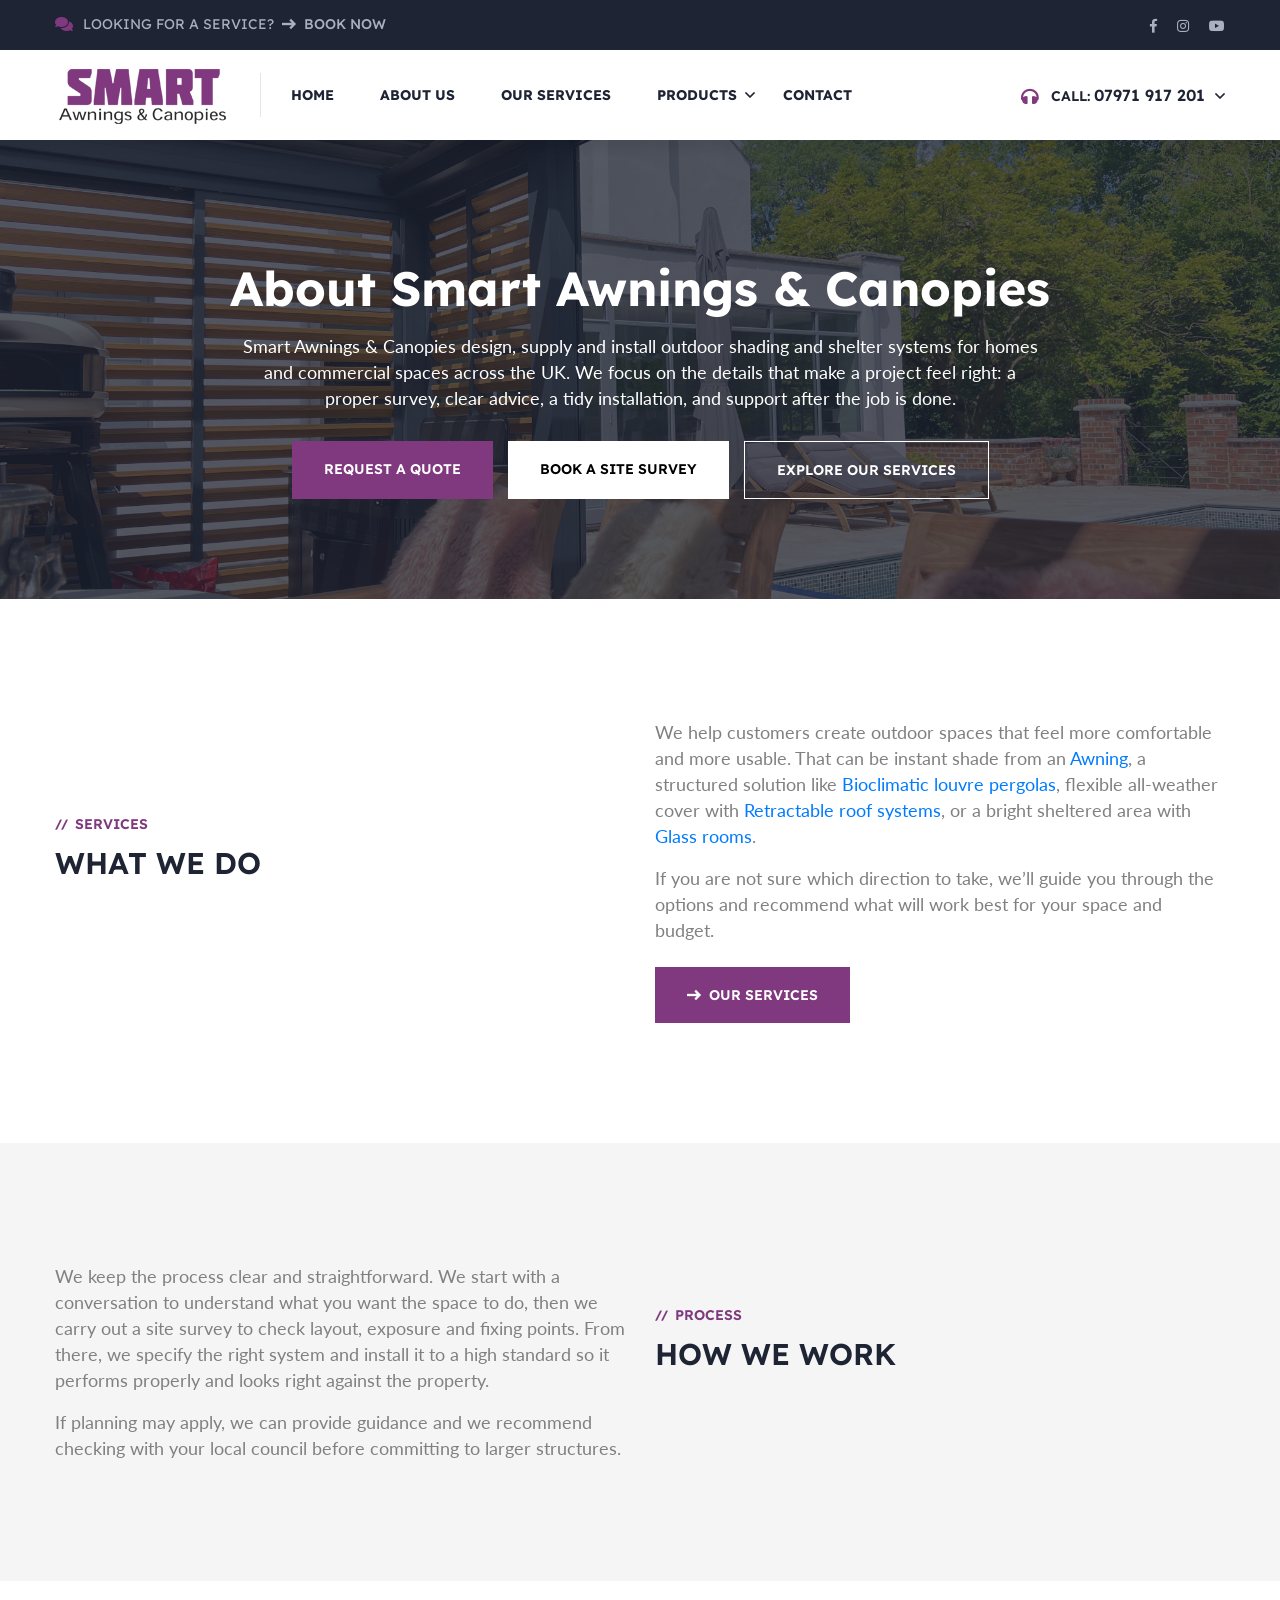
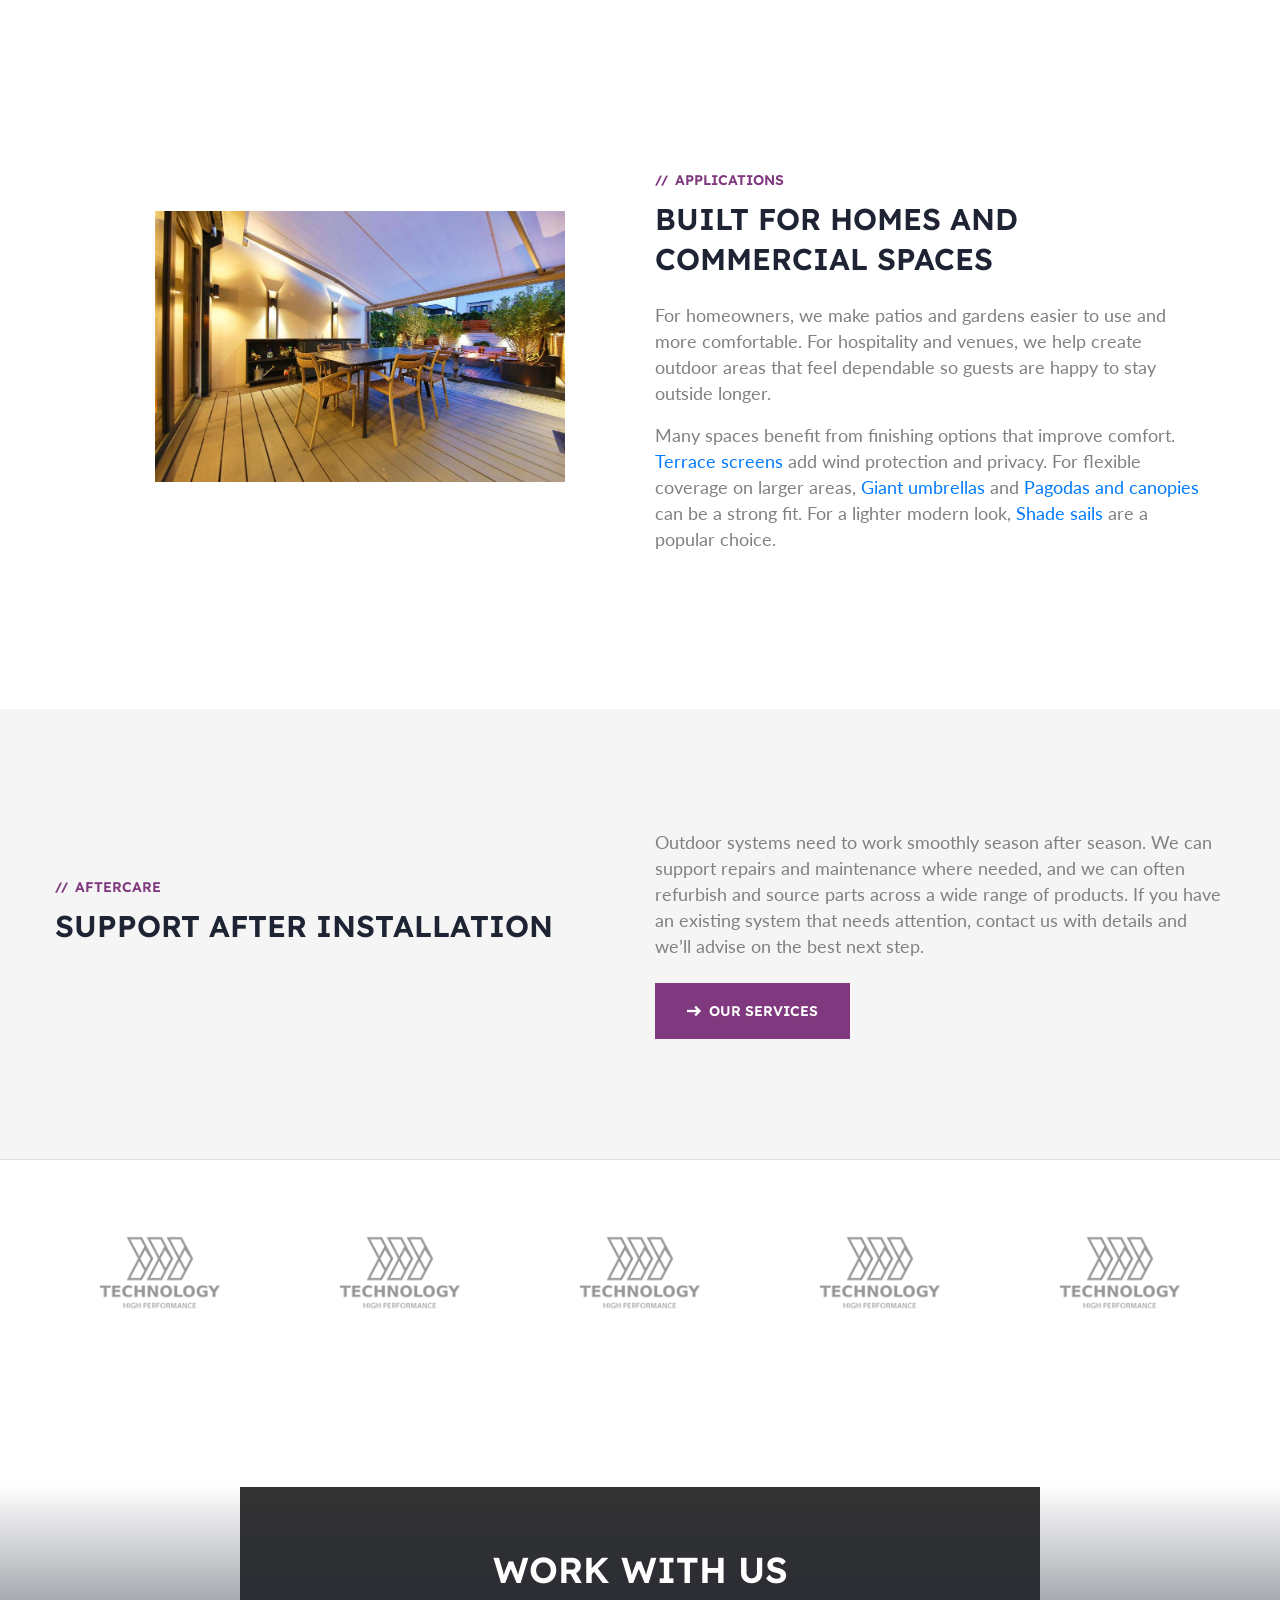
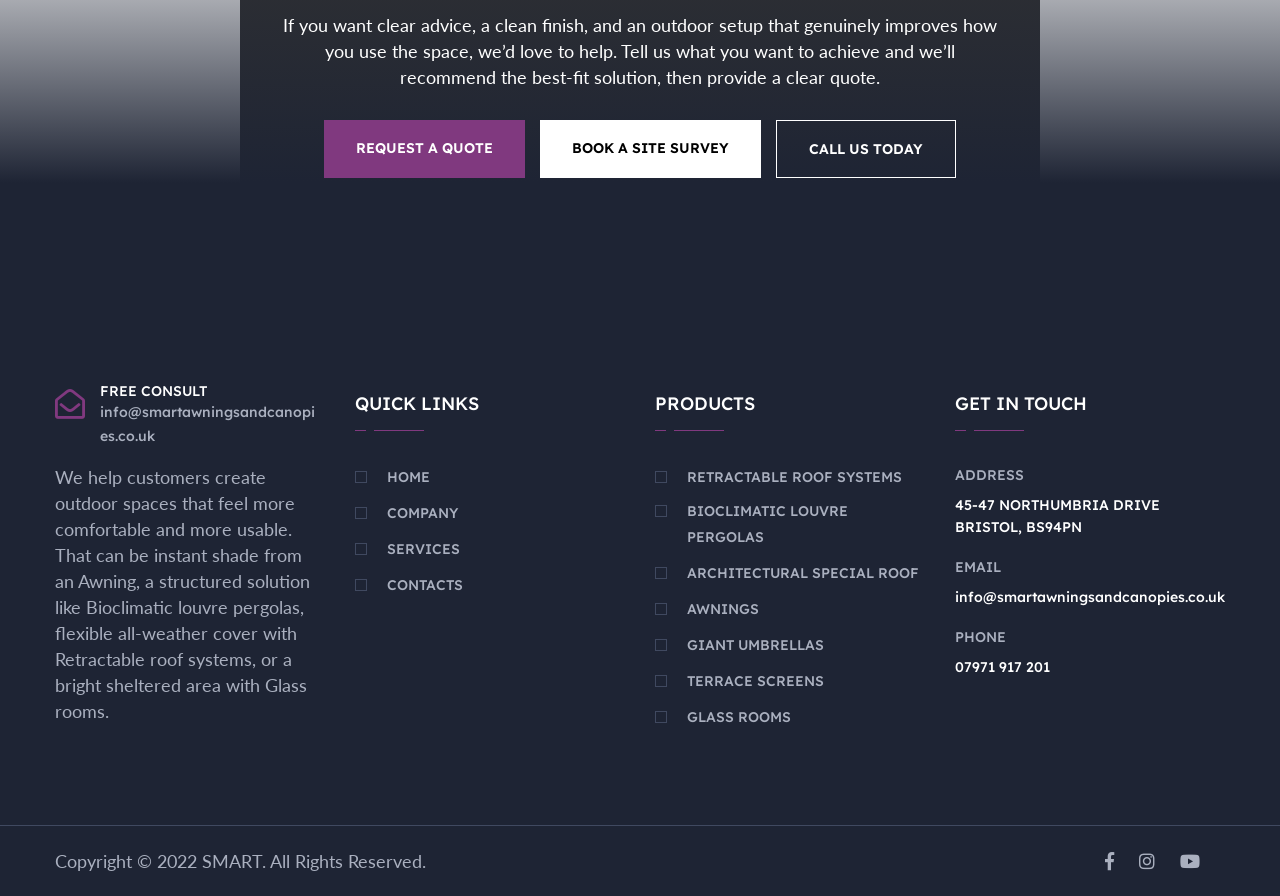
==== commit 66f3c1a1: "images" ====
--- a/about.html
+++ b/about.html
@@ -49,7 +49,7 @@
 
         <!-- page-title -->
         <section class="page-title centred"
-            style="position: relative; padding: 120px 0 100px; background-image: url(assets/images/background/subscribe-bg.jpg); background-size: cover; background-position: center;">
+            style="position: relative; padding: 120px 0 100px; background-image: url(assets/images/pages/about-banner.jpg); background-size: cover; background-position: center;">
             <div
                 style="position: absolute; top: 0; left: 0; width: 100%; height: 100%; background: #1e2434; opacity: 0.7;">
             </div>
@@ -149,7 +149,7 @@
                     <div class="col-lg-6 col-md-12 col-sm-12 image-column">
                         <div class="image_block_1">
                             <div class="image-box">
-                                <figure class="image image-1"><img src="assets/images/resource/about-1.jpg" alt="">
+                                <figure class="image image-1"><img src="assets/images/pages/about-page.jpeg" alt="">
                                 </figure>
                             </div>
                         </div>
--- a/assets/css/style.css
+++ b/assets/css/style.css
@@ -2020,6 +2020,38 @@
   overflow: hidden;
 }
 
+.image_block_1.two-column-cover-image .image-box{
+  padding: 0;
+}
+
+.image_block_1.two-column-cover-image .image-box .image-1{
+  width: 100%;
+  height: 400px;
+}
+
+.image_block_1.two-column-cover-image .image-box .image-1 img{
+  width: 100%;
+  height: 100%;
+  object-fit: cover;
+  display: block;
+}
+
+.two-column-content-row{
+  align-items: center;
+}
+
+@media (min-width: 992px){
+  .two-column-content-row{
+    margin-left: -20px;
+    margin-right: -20px;
+  }
+
+  .two-column-content-row > [class*="col-"]{
+    padding-left: 20px;
+    padding-right: 20px;
+  }
+}
+
 .image_block_1 .image-box .image-1:before{
   position: absolute;
   top: 0;
@@ -2301,6 +2333,60 @@
 .service-block-one .inner-box:hover .image-box img{
   opacity: 0.5;
   transform: scale(1.05);
+}
+
+.service-card-grid .service-block-one{
+  height: 100%;
+}
+
+.consistent-service-cards .service-block-one{
+  height: 100%;
+}
+
+.service-card-grid .service-block-one .inner-box{
+  height: 100%;
+  display: flex;
+  flex-direction: column;
+}
+
+.consistent-service-cards .service-block-one .inner-box{
+  height: 100%;
+  display: flex;
+  flex-direction: column;
+}
+
+.service-card-grid .service-block-one .inner{
+  flex: 1;
+  display: flex;
+  flex-direction: column;
+}
+
+.consistent-service-cards .service-block-one .inner{
+  flex: 1;
+  display: flex;
+  flex-direction: column;
+}
+
+.service-card-grid .service-block-one .inner .link{
+  margin-top: auto;
+}
+
+.service-card-grid .service-block-one .inner-box .image-box{
+  height: 160px;
+}
+
+.consistent-service-cards .service-block-one .inner-box .image-box{
+  height: 320px;
+}
+
+.service-card-grid .service-block-one .inner-box .image-box img{
+  height: 100%;
+  object-fit: cover;
+}
+
+.consistent-service-cards .service-block-one .inner-box .image-box img{
+  height: 100%;
+  object-fit: cover;
 }
 
 
@@ -7558,6 +7644,16 @@
   background-position: center;
 }
 
+.service-page-hero{
+  padding: 120px 0px 100px;
+}
+
+@media (min-width: 992px){
+  .service-page-hero{
+    padding: 170px 0px 150px;
+  }
+}
+
 .page-title:before{
   position: absolute;
   content: '';
@@ -12216,10 +12312,10 @@
   position: relative;
   width: 100%;
   height: 500px;
-}a p p - h e a d e r - 
- a p p - f o o t e r - 
-   d i s p l a y :   b l o c k ;   - 
+}a p p - h e a d e r 
+ 
+ a p p - f o o t e r 
+ 
+   d i s p l a y :   b l o c k ;   
+ 
  
